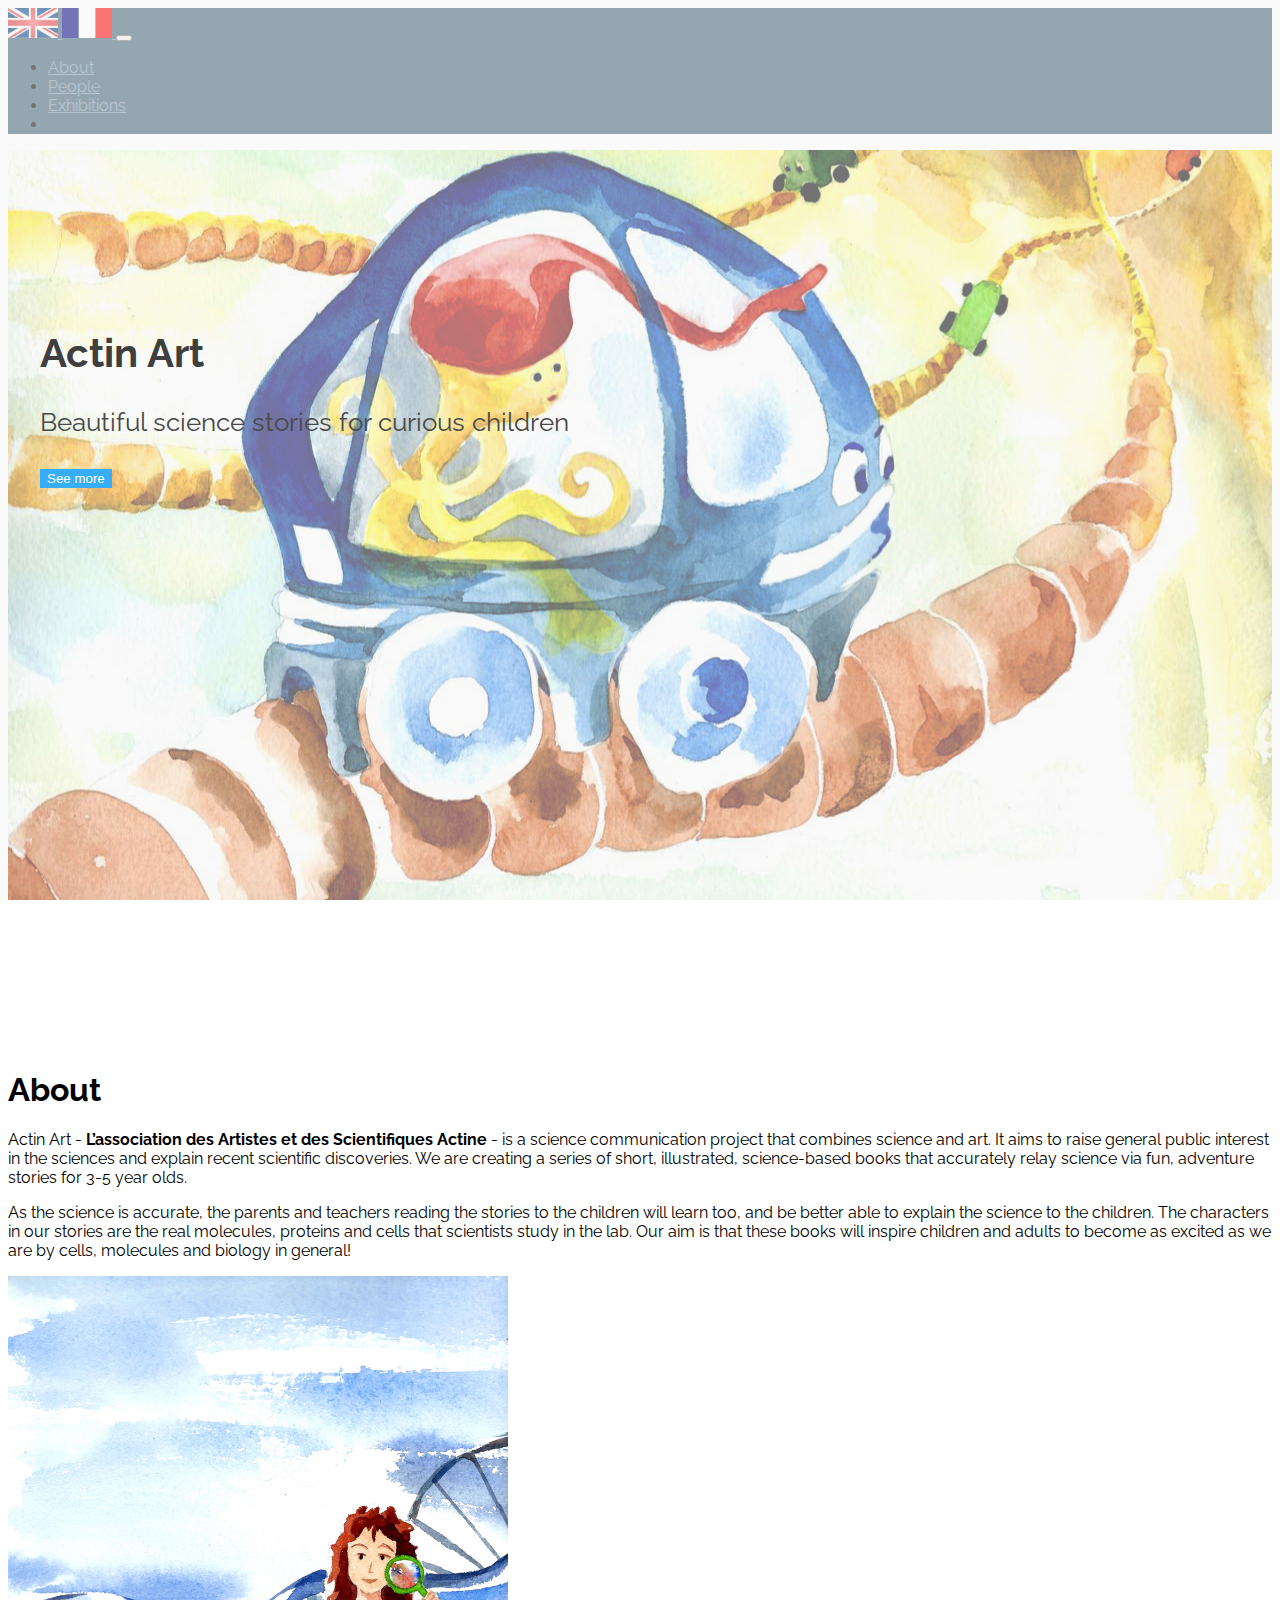
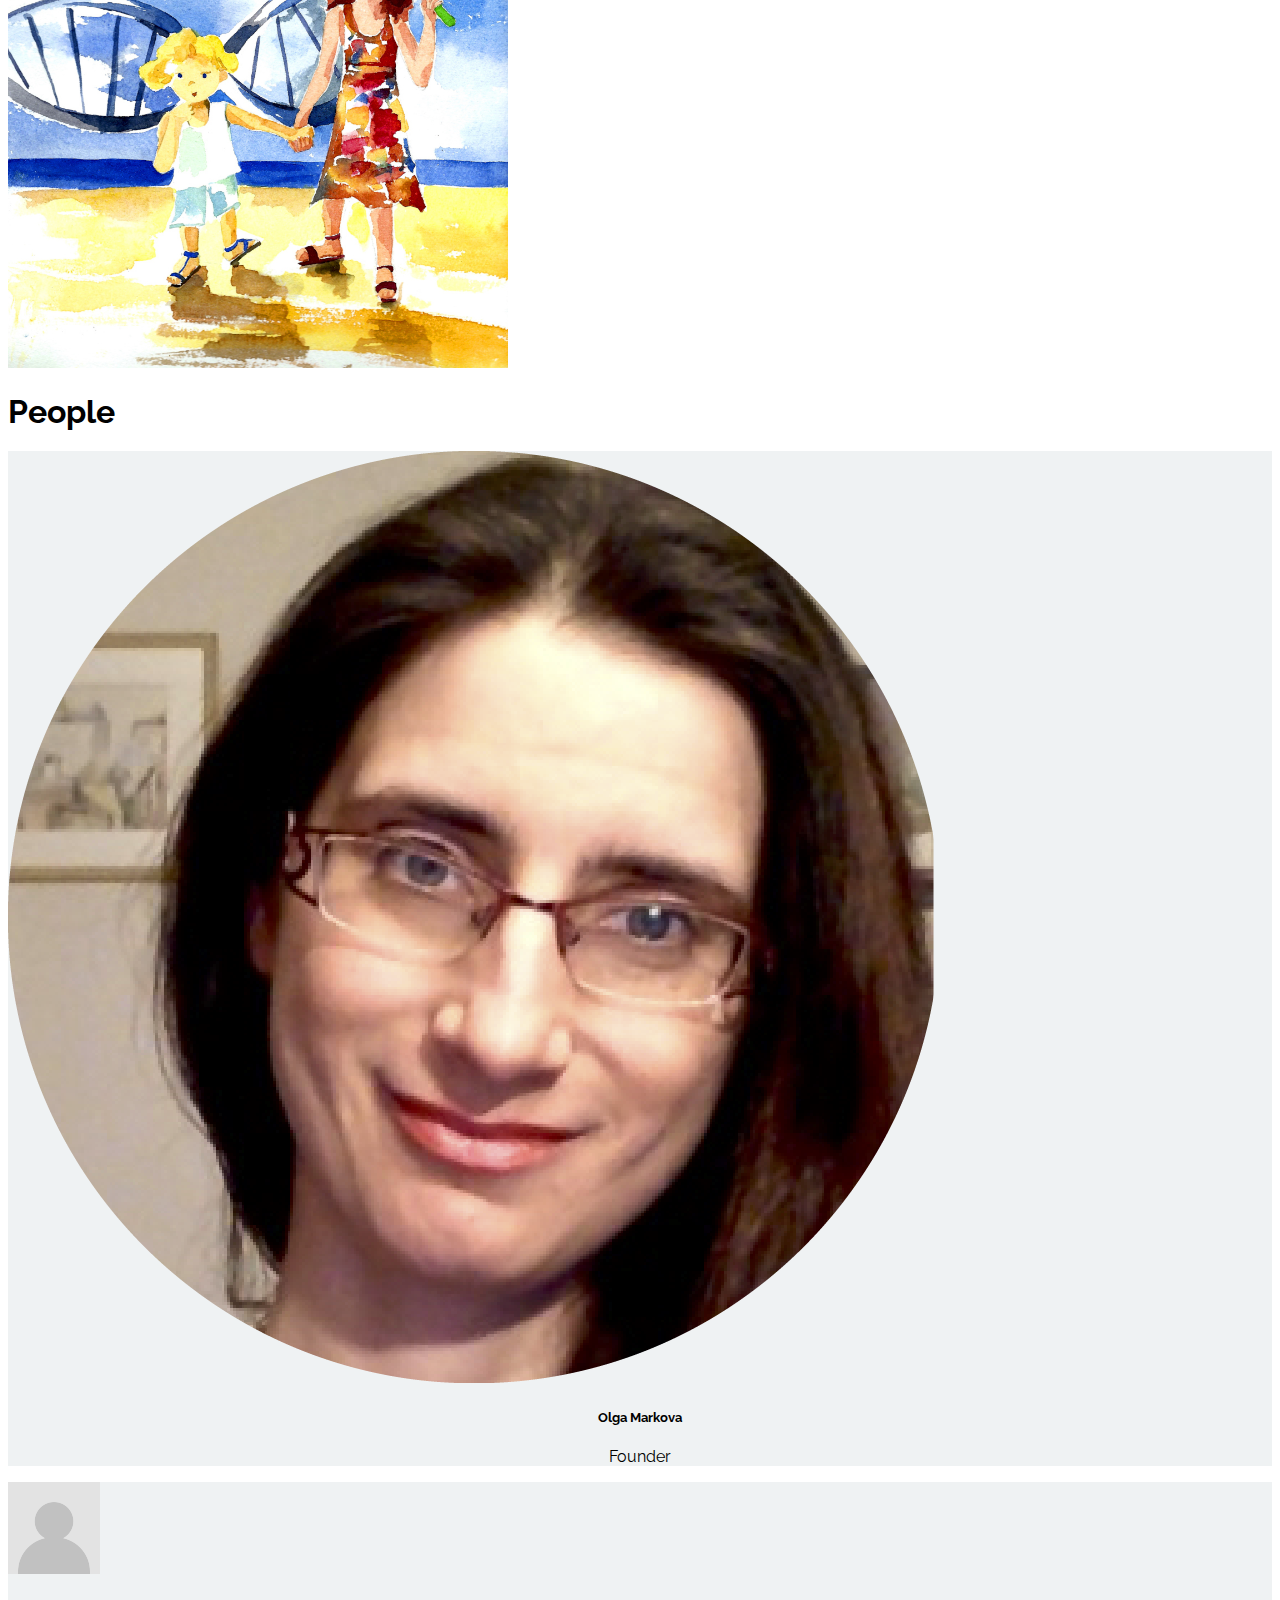
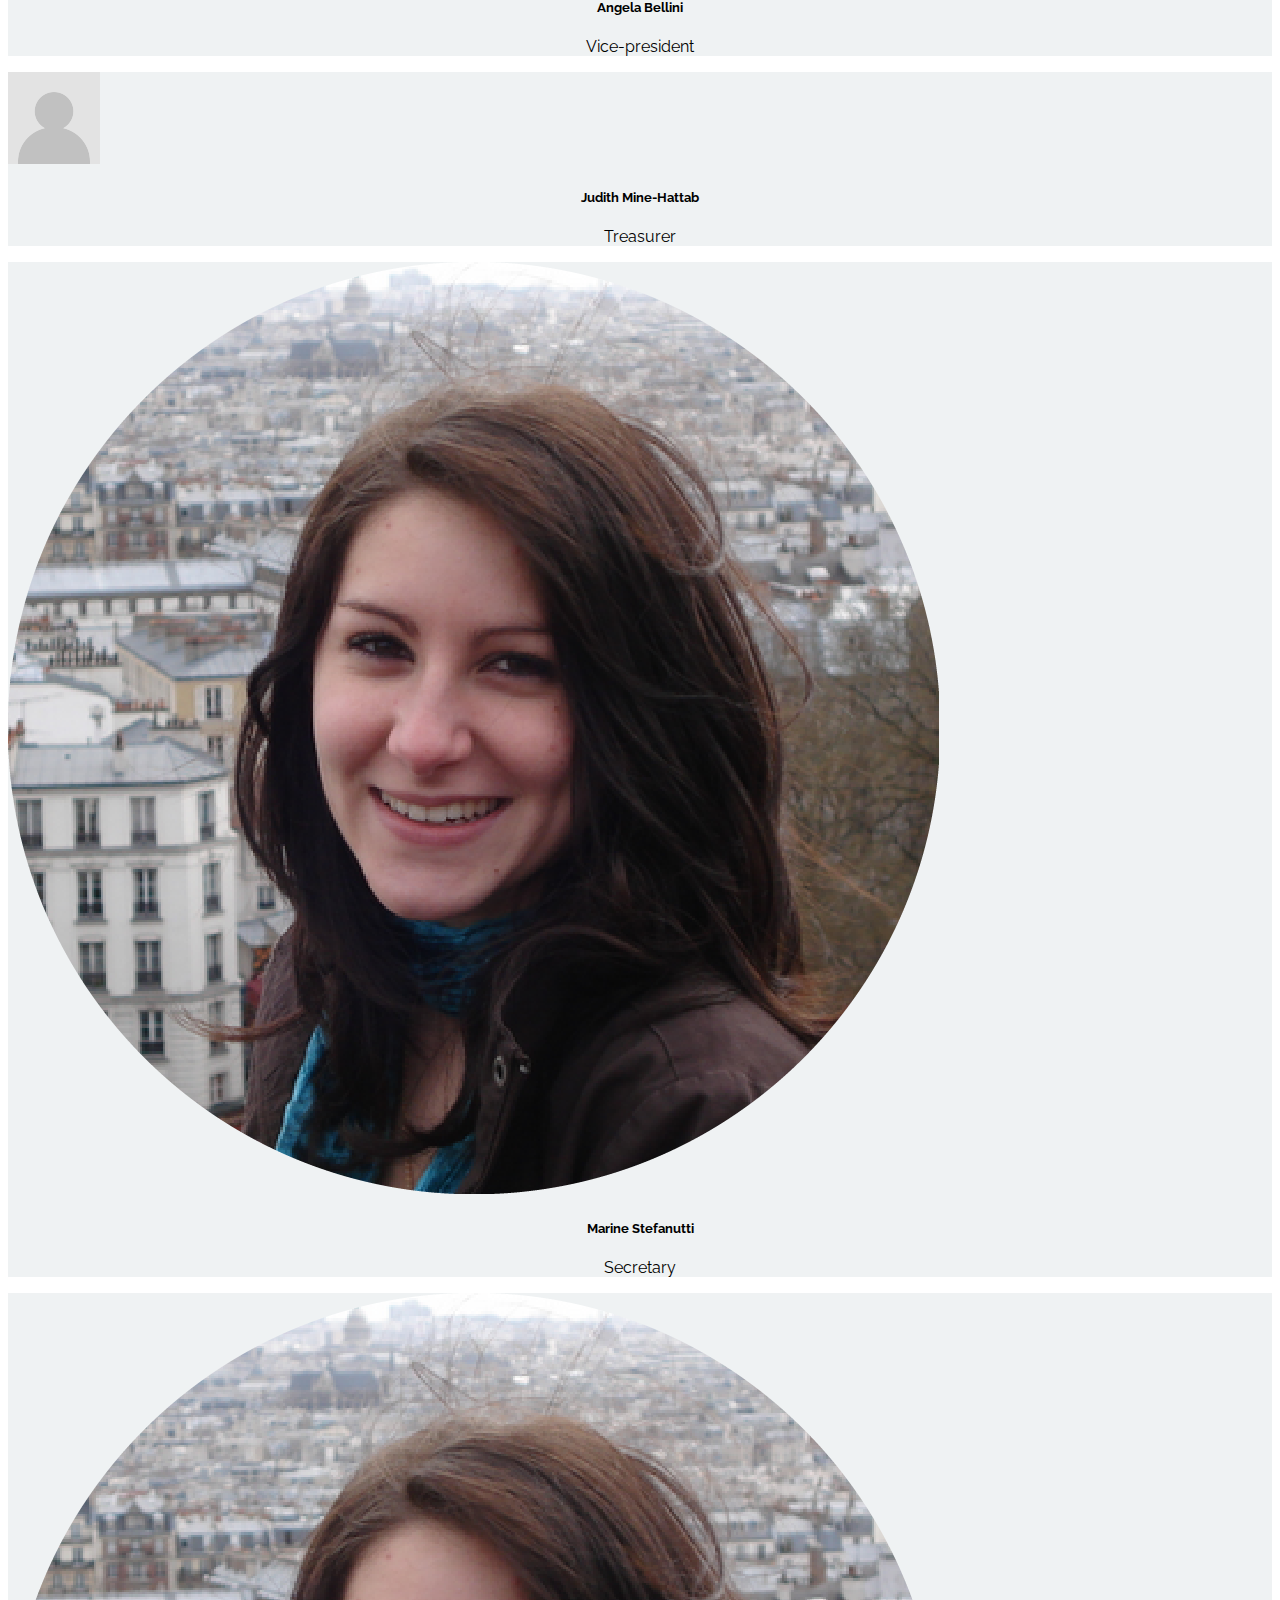
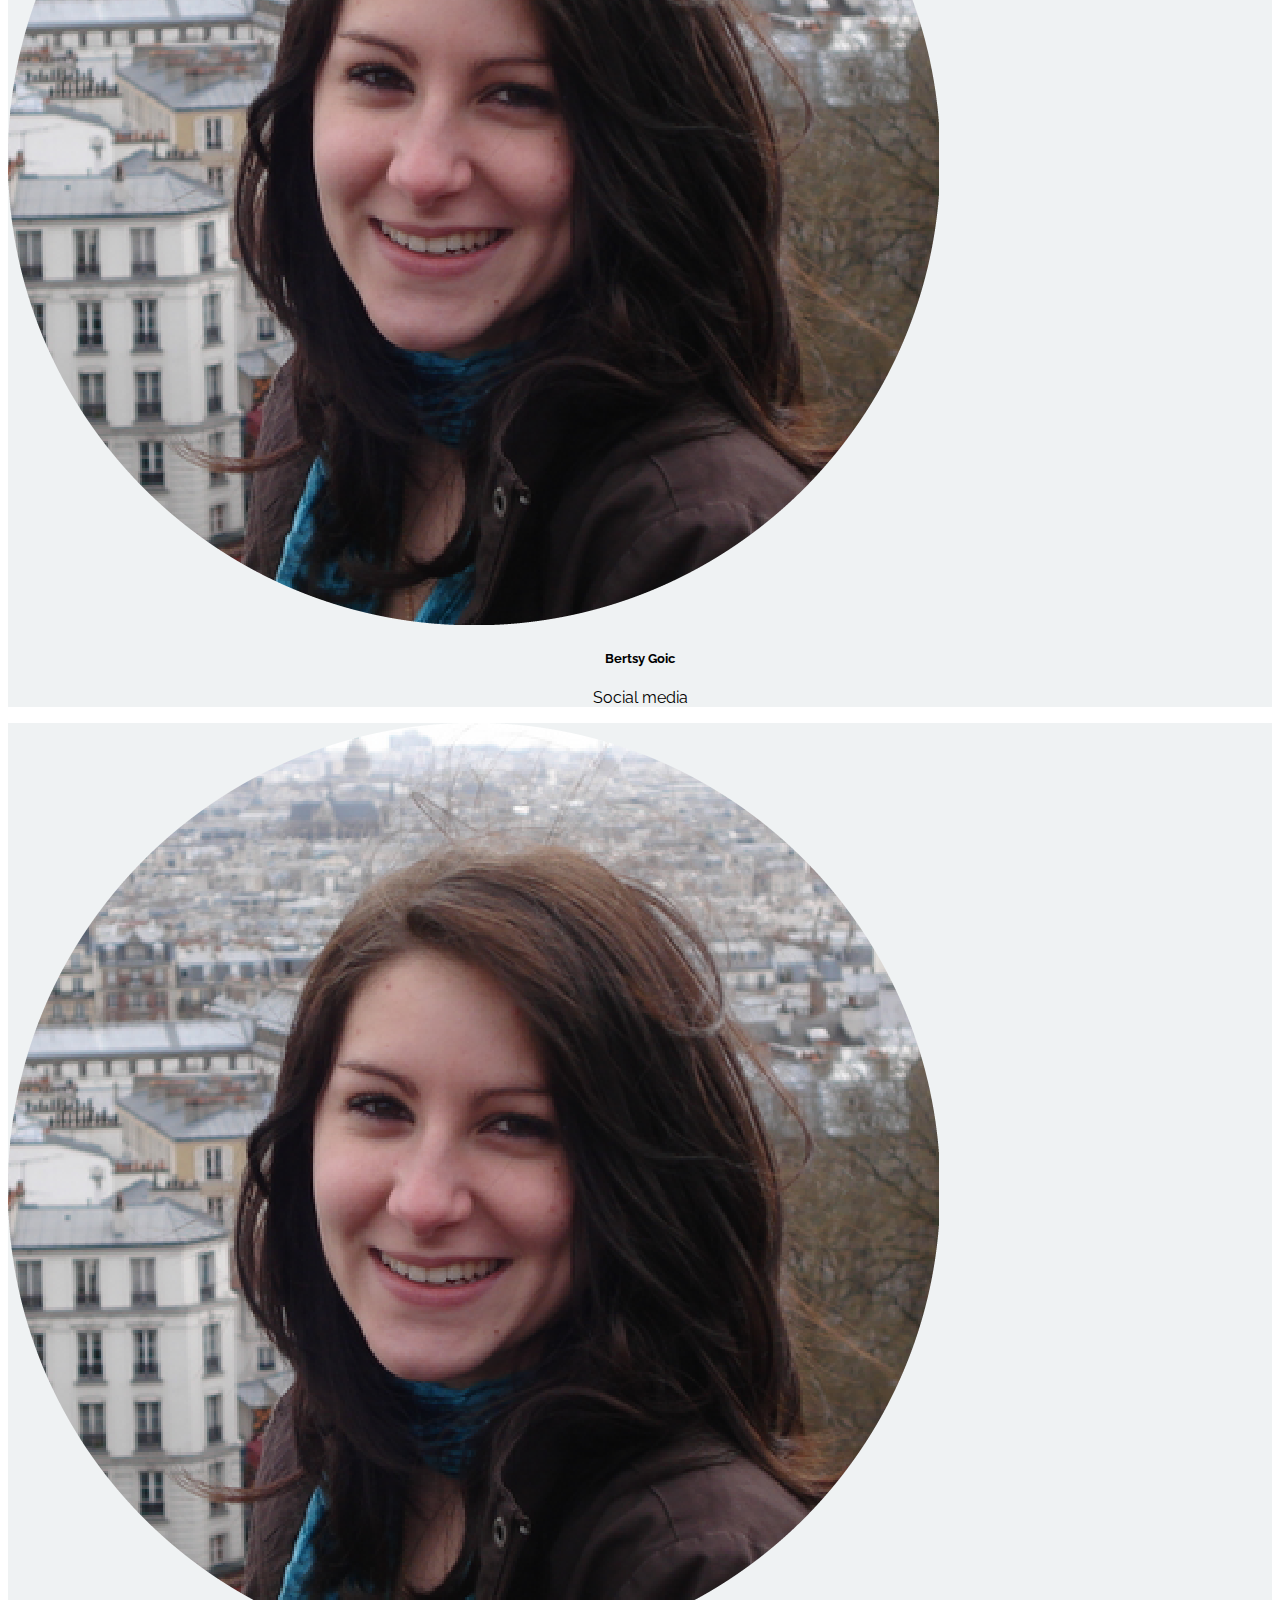
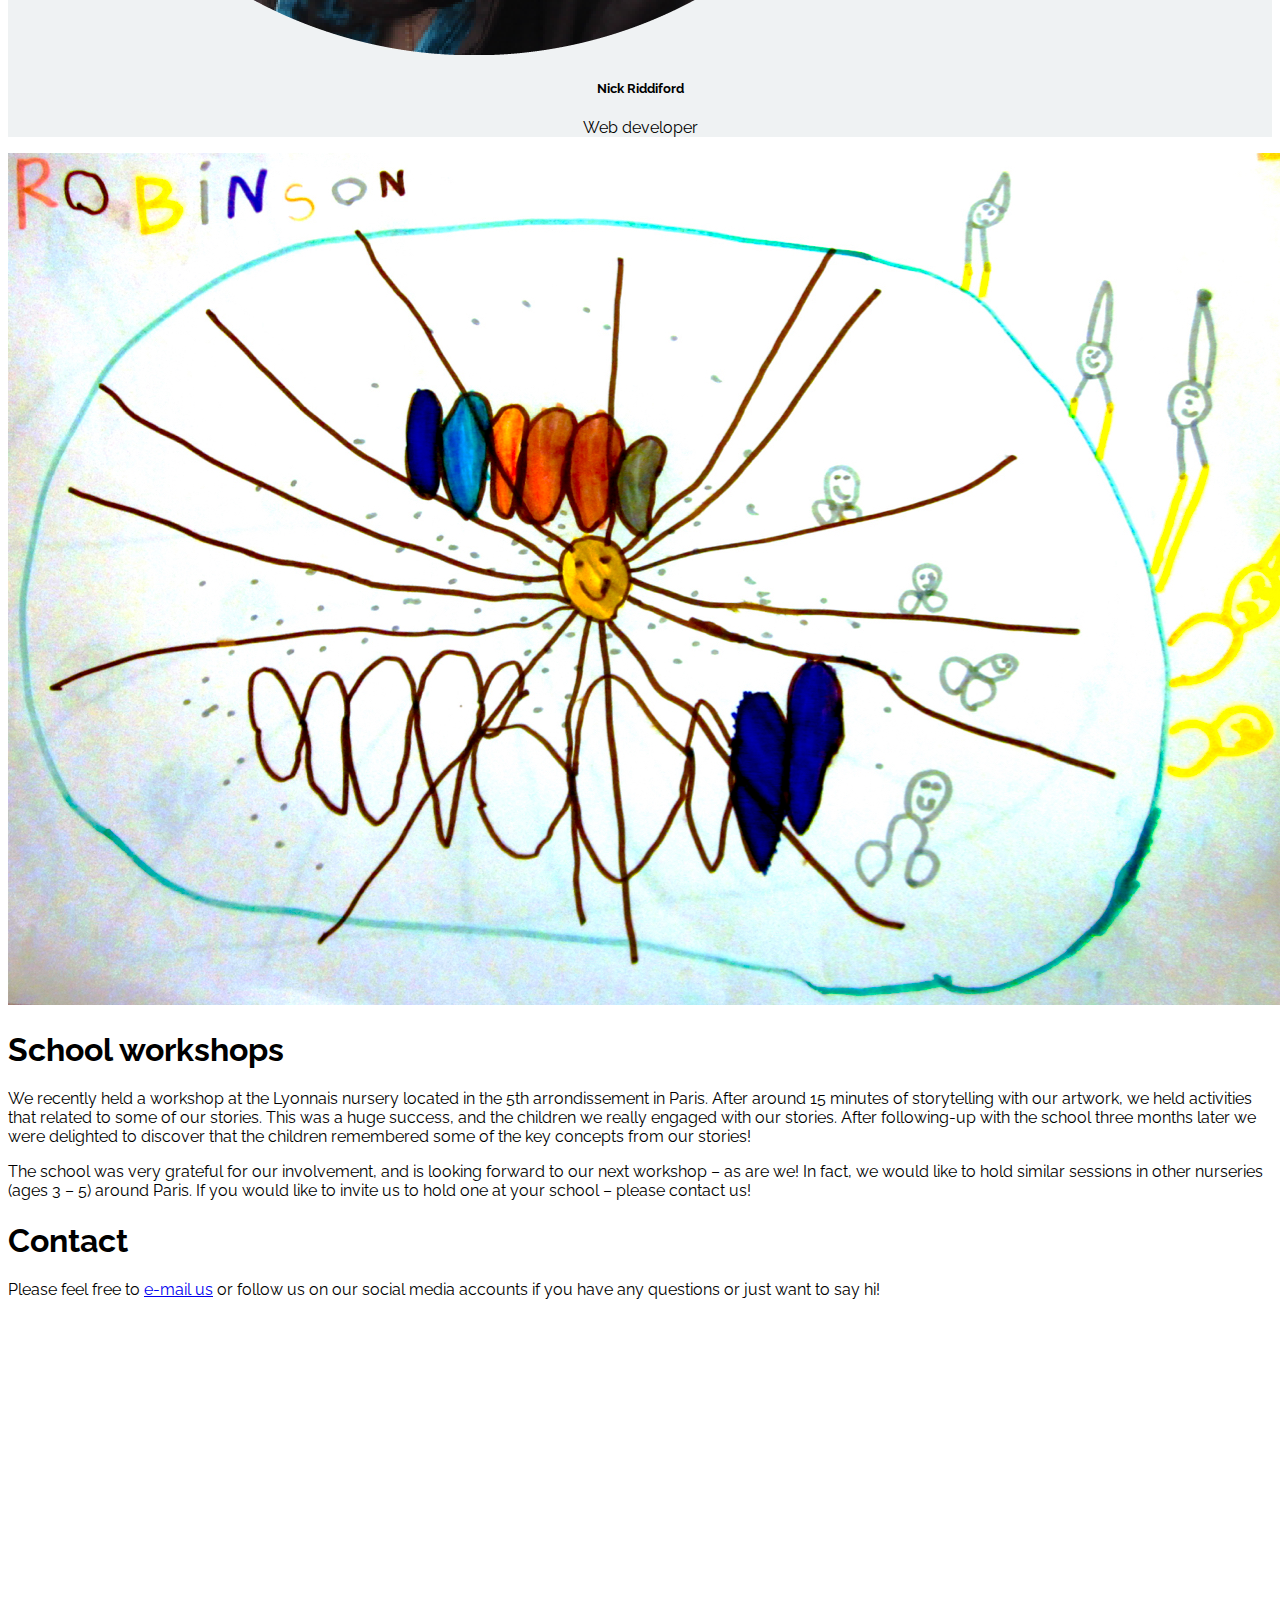
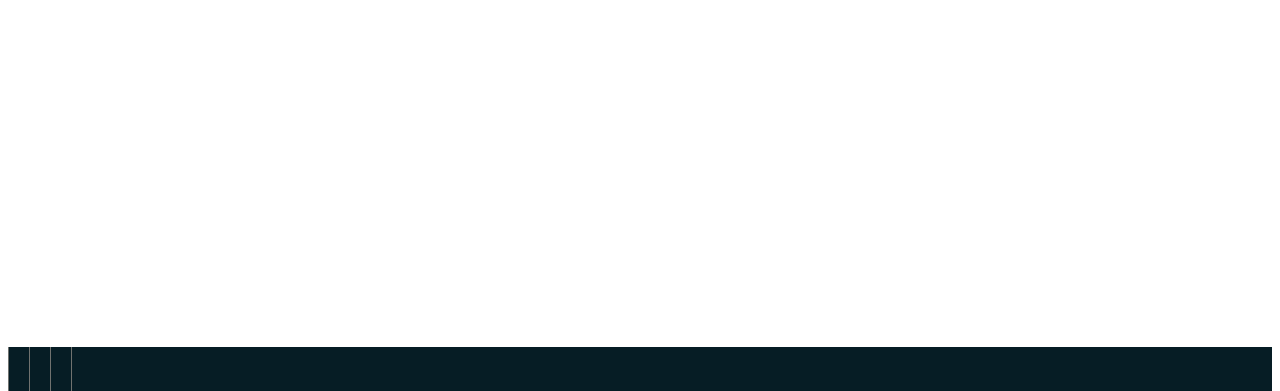
==== index_en.html @ cc656d4c "Fix warnings" ====
<!doctype html>
<html lang="en">
<head>
    <!-- Meta tags -->
    <meta charset='utf-8'>
    <meta http-equiv="X-UA-Compatible" content="IE=edge">
    <meta name="viewport" content="width=device-width, initial-scale=1, shrink-to-fit=no">

    <meta name="description" content="Actin Art homepage"/>
    <meta name="author" content="Nick Riddiford">
    <meta http-equiv="content-type" content="text/html"/>

    <!-- Bootstrap CSS -->
    <link rel="stylesheet" href="https://stackpath.bootstrapcdn.com/bootstrap/4.1.3/css/bootstrap.min.css"
          integrity="sha384-MCw98/SFnGE8fJT3GXwEOngsV7Zt27NXFoaoApmYm81iuXoPkFOJwJ8ERdknLPMO" crossorigin="anonymous">

    <!-- Font Awesome CSS -->
    <link rel="stylesheet" href="https://use.fontawesome.com/releases/v5.3.1/css/all.css"
          integrity="sha384-mzrmE5qonljUremFsqc01SB46JvROS7bZs3IO2EmfFsd15uHvIt+Y8vEf7N7fWAU" crossorigin="anonymous">
    <!-- Custom CSS -->
    <link rel="stylesheet" type="text/css" href="css/main.css">
</head>
<!--Scroll spy-->
<body data-spy="scroll" data-target=".navbar" data-offset="50">

<nav class="navbar navbar-expand-md navbar-dark fixed-top">
    <!-- Brand -->
    <a class="navbar-brand navbar-left" href="index_en.html">
        <img src="images/UK_flag-01.jpg" width="50" height="30" alt="">
    </a>
    <a class="navbar-brand navbar-left" href="#">
        <img src="images/FR_flag.jpg" width="50" height="30" alt="">
    </a>

    <!-- Toggler/collapsibe Button -->
    <button class="navbar-toggler" type="button" data-toggle="collapse" data-target="#collapsibleNavbar">
        <span class="navbar-toggler-icon"></span>
    </button>

    <!-- Navbar links -->
    <div class="collapse navbar-collapse" id="collapsibleNavbar">
        <ul class="navbar-nav">
            <li class="nav-item">
                <a class="nav-link" data-value="about" href="#about">About</a>
            </li>
            <li class="nav-item">
                <a class="nav-link" data-value="people" href="#people">People</a>
            </li>
            <li class="nav-item">
                <a class="nav-link" data-value="school-workshops" href="#school-workshops">Exhibitions</a>
            </li>

            <li class="nav-item">
                <a class="btn" href="mailto:asso.actin@gmail.com">
                    <i class="fas fa-envelope fa-2x"></i>
                </a>
            </li>
        </ul>
    </div>
</nav>

<!--<section id="banner" class="overlay">-->
<!--<h2>Actin Art</h2>-->
<!--<p>Beautiful science stories for curious children</p>-->
<!--</section>-->


<header class="header">
    <div class="overlay"></div>
    <div class="container">
        <div class="description ml-3">
            <h1>Actin Art</h1>
            <p>Beautiful science stories for curious children</p>
            <button type="button" class="btn btn-outline-secondary btn-lg" data-value="about">See
                more
            </button>
        </div>
    </div>
</header>


<div class="container pt-5 h-100" id="about">
    <div class="row mb-5 mt-5">

        <div class="col-lg-6 col-md-6 col-sm-12">
            <h1 class="text-center">About</h1>
            <p>Actin Art - <strong>L’association des Artistes et des Scientifiques Actine</strong> - is a science
                communication project that combines science and art. It aims to raise general public interest in the
                sciences and explain recent scientific discoveries. We are creating a series of short, illustrated,
                science-based books that accurately relay science via fun, adventure stories for 3-5 year olds.</p>


            <p>As the science is accurate, the parents and teachers reading the stories to the children will learn too,
                and be better able to explain the science to the children. The characters in our stories are the real
                molecules, proteins and cells that scientists study in the lab. Our aim is that these books will inspire
                children and adults to become as excited as we are by cells, molecules and biology in general!</p>
        </div>

        <div class="col-lg-6 col-md-6 col-sm-12">
            <img src="images/ActinArt_s.jpg" alt="Actin Art" class="img-fluid" width="500">
        </div>

    </div>
</div>


<div class="container pt-5 h-100" id="people">
    <div class="row mb-5 mt-5">
    <h1 class="text-center">People</h1>
    </div>

    <div class="card-deck mt-5">
        <!-- Olga -->
        <div class="card p-3 mb-4">
            <img class="card-img-top" src="images/Olga_s.png" alt="Olga">
            <div class="card-body">
                <h5 class="card-title">Olga Markova</h5>
                <p class="card-text text-muted">Founder</p>
            </div>
        </div>
        <!-- Angela -->

        <div class="card p-3 mb-4">
            <img class="card-img-top" src="images/profile_placeholder.gif" alt="Angela">
            <div class="card-body">
                <h5 class="card-title">Angela Bellini</h5>
                <p class="card-text text-muted">Vice-president</p>
            </div>
        </div>
        <div class="w-100 d-none d-xs-block d-sm-block d-md-block d-lg-none"><!-- wrap every 2 on sm--></div>


        <!-- Judith -->
        <div class="card p-3 mb-4">
            <img class="card-img-top" src="images/profile_placeholder.gif" alt="Judith">
            <div class="card-body">
                <h5 class="card-title">Judith Mine-Hattab</h5>
                <p class="card-text text-muted">Treasurer</p>
            </div>
        </div>

        <div class="w-100 d-none d-lg-block d-xl-block"><!-- wrap every 3 on lg--></div>

        <!-- Marine -->
        <div class="card p-3 mb-4">
            <img class="card-img-top" src="images/Marine_s.png" alt="Marine">
            <div class="card-body">
                <h5 class="card-title">Marine Stefanutti</h5>
                <p class="card-text text-muted">Secretary</p>
            </div>
        </div>

        <div class="w-100 d-none d-xs-block d-sm-block d-md-block d-lg-none"><!-- wrap every 2 on sm--></div>

        <!-- Bertsy -->
        <div class="card p-3 mb-4">
            <img class="card-img-top" src="images/Marine_s.png" alt="Marine">
            <div class="card-body">
                <h5 class="card-title">Bertsy Goic</h5>
                <p class="card-text text-muted">Social media</p>
            </div>
        </div>

        <!-- Nick -->
        <div class="card p-3 mb-4">
            <img class="card-img-top" src="images/Marine_s.png" alt="Marine">
            <div class="card-body">
                <h5 class="card-title">Nick Riddiford</h5>
                <p class="card-text text-muted">Web developer</p>
            </div>
        </div>
        <div class="w-100 d-none d-xs-block d-sm-block d-md-block d-lg-none"><!-- wrap every 2 on sm--></div>


    </div>

</div>

<div class="container pt-5 h-100" id="school-workshops">
    <div class="row mb-5 mt-5">
        <div class="col-sm">
            <img src="images/workshop_1.jpg" alt="Workshop" class="img-fluid">
        </div>
        <div class="col-sm">
            <h1 class="text-center">School workshops</h1>
            <p>We recently held a workshop at the Lyonnais nursery located in the 5th arrondissement in Paris. After
                around 15 minutes of storytelling with our artwork, we held activities that related to some of our
                stories. This was a huge success, and the children we really engaged with our stories. After
                following-up with the school three months later we were delighted to discover that the children
                remembered some of the key concepts from our stories!</p>

            <p>The school was very grateful for our involvement, and is looking forward to our next workshop – as are
                we! In fact, we would like to hold similar sessions in other nurseries (ages 3 – 5) around Paris. If you
                would like to invite us to hold one at your school – please contact us!</p>
        </div>

    </div>
</div>


<div class="container pt-5 text-center h-100">
    <h1>Contact</h1>
    <p>Please feel free to <a href="mailto:asso.actin@gmail.com">e-mail us</a> or follow us on our social media accounts
        if you have any questions or just want to say hi!</p>
    <div class="map-responsive pt-5">
        <iframe src="https://maps.google.com/maps?q=11%20Rue%20Pierre%20et%20Marie%20Curie%2C%2075005%20Paris&t=&z=15&ie=UTF8&iwloc=&output=embed"
                width="600" height="450" frameborder="0" style="border:0" allowfullscreen=""></iframe>
    </div>
</div>


<footer class="footer bg-dark">
    <div class="container text-center">
        <a href="//www.facebook.com/Actine.SciArt/"><i class="fab fa-facebook-f fa-2x"></i></a>
        <a href="//twitter.com/ActineSciart"><i class="fab fa-twitter fa-2x"></i></a>
        <a href="//www.instagram.com/actine.sciart/"><i class="fab fa-instagram fa-2x"></i></a>
    </div>
</footer>

<!-- Optional JavaScript -->
<!-- jQuery first, then Popper.js, then Bootstrap JS -->
<script src="https://code.jquery.com/jquery-3.3.1.min.js"
        integrity="sha256-FgpCb/KJQlLNfOu91ta32o/NMZxltwRo8QtmkMRdAu8=" crossorigin="anonymous"></script>
<script src="https://cdnjs.cloudflare.com/ajax/libs/popper.js/1.14.3/umd/popper.min.js"
        integrity="sha384-ZMP7rVo3mIykV+2+9J3UJ46jBk0WLaUAdn689aCwoqbBJiSnjAK/l8WvCWPIPm49"
        crossorigin="anonymous"></script>
<script src="https://stackpath.bootstrapcdn.com/bootstrap/4.1.3/js/bootstrap.min.js"
        integrity="sha384-ChfqqxuZUCnJSK3+MXmPNIyE6ZbWh2IMqE241rYiqJxyMiZ6OW/JmZQ5stwEULTy"
        crossorigin="anonymous"></script>
<script type="text/javascript" src='js/main.js'></script>
</body>
</html>
---- css/main.css ----
@import url('https://fonts.googleapis.com/css?family=Raleway');

html, h1, h2, h3, h4, h5, h6, p, a {
    font-family: "Raleway";
}

html,body {
    height: 100%;
}

/*!* Nav bar*!*/

.navbar {
    background-color: rgba(26, 62, 85, 0.82);
}
.nav-link, .navbar-brand {
    color: rgba(141, 162, 180, 0.9);
    cursor: pointer;
}

.nav-link {
    margin-right: 1em !important;
}

.nav-link:hover {
    color: #4bb2f9 !important;
}

.navbar-collapse {
    justify-content: flex-end;
}

/*header style*/
.header {
    background-image: url(../images/Book_example_cad_.jpg);
    background-attachment: fixed;
    background-size: cover;
    background-position: center;
}

.overlay {
    position: absolute;
    min-height: 100%;
    min-width: 100%;
    left: 0;
    top: 0;
    background: rgba(244, 244, 244, 0.47);
}

.description {
    position: absolute;
    top: 30%;
    margin: auto;
    padding: 2em;
}

.description h1 {
    color: rgba(44, 44, 44, 0.93);
    font-size: 40px;
}

.description p {
    color: #494949;
    font-size: 26px;
    width: 100%;
    line-height: 1.5;
}

.description button {
    border: 1px solid #35adf9;
    background: #35adf9;
    color: #fff;
}

/* Banner */
#banner {
    background-image: url(../images/dark_tint.png), url(../images/DNA_s.jpg);
    background-position: center center;
    opacity: 0.9;
    background-size: cover;
    padding: 5em 0 5em;
    text-align: center;
    color: #ffffff;
}

#banner :last-child {
    margin-bottom: 0;
}

#banner h2 {
    font-size: 5em;
    line-height: 1.25em;
    margin: 0 0 0.5em 0;
    padding: 0;
}

#banner p {
    font-size: 1.5em;
    margin-bottom: 1.75em;
    color: #ffffff;
}

.card-body {
    text-align: center;
}

.card {
    background: rgba(82, 112, 122, 0.09);
}

.card:hover {
    box-shadow: 0 12px 24px 0 rgba(76, 183, 255, 0.53);
    -webkit-filter: opacity(100%);
    background: rgba(47, 127, 201, 0.12);
    /* Safari 6.0 - 9.0 */
    filter: opacity(100%);
}

.map-responsive {
    overflow: hidden;
    padding-bottom: 50%;
    position: relative;
    height: 0;
}

.map-responsive iframe {
    left: 0;
    top: 0;
    height: 100%;
    width: 100%;
    position: absolute;
}

.footer {
    background: #061D25;
    padding: 10px 0;
}

.footer a {
    color: #70726F;
    font-size: 20px;
    padding: 10px;
    border-right: 1px solid #70726F;
    transition: all .5s ease;
    text-decoration: none;
}

.footer a:first-child {
    border-left: 1px solid #70726F;
}

.footer a:hover {
    color: #4bb2f9;
}
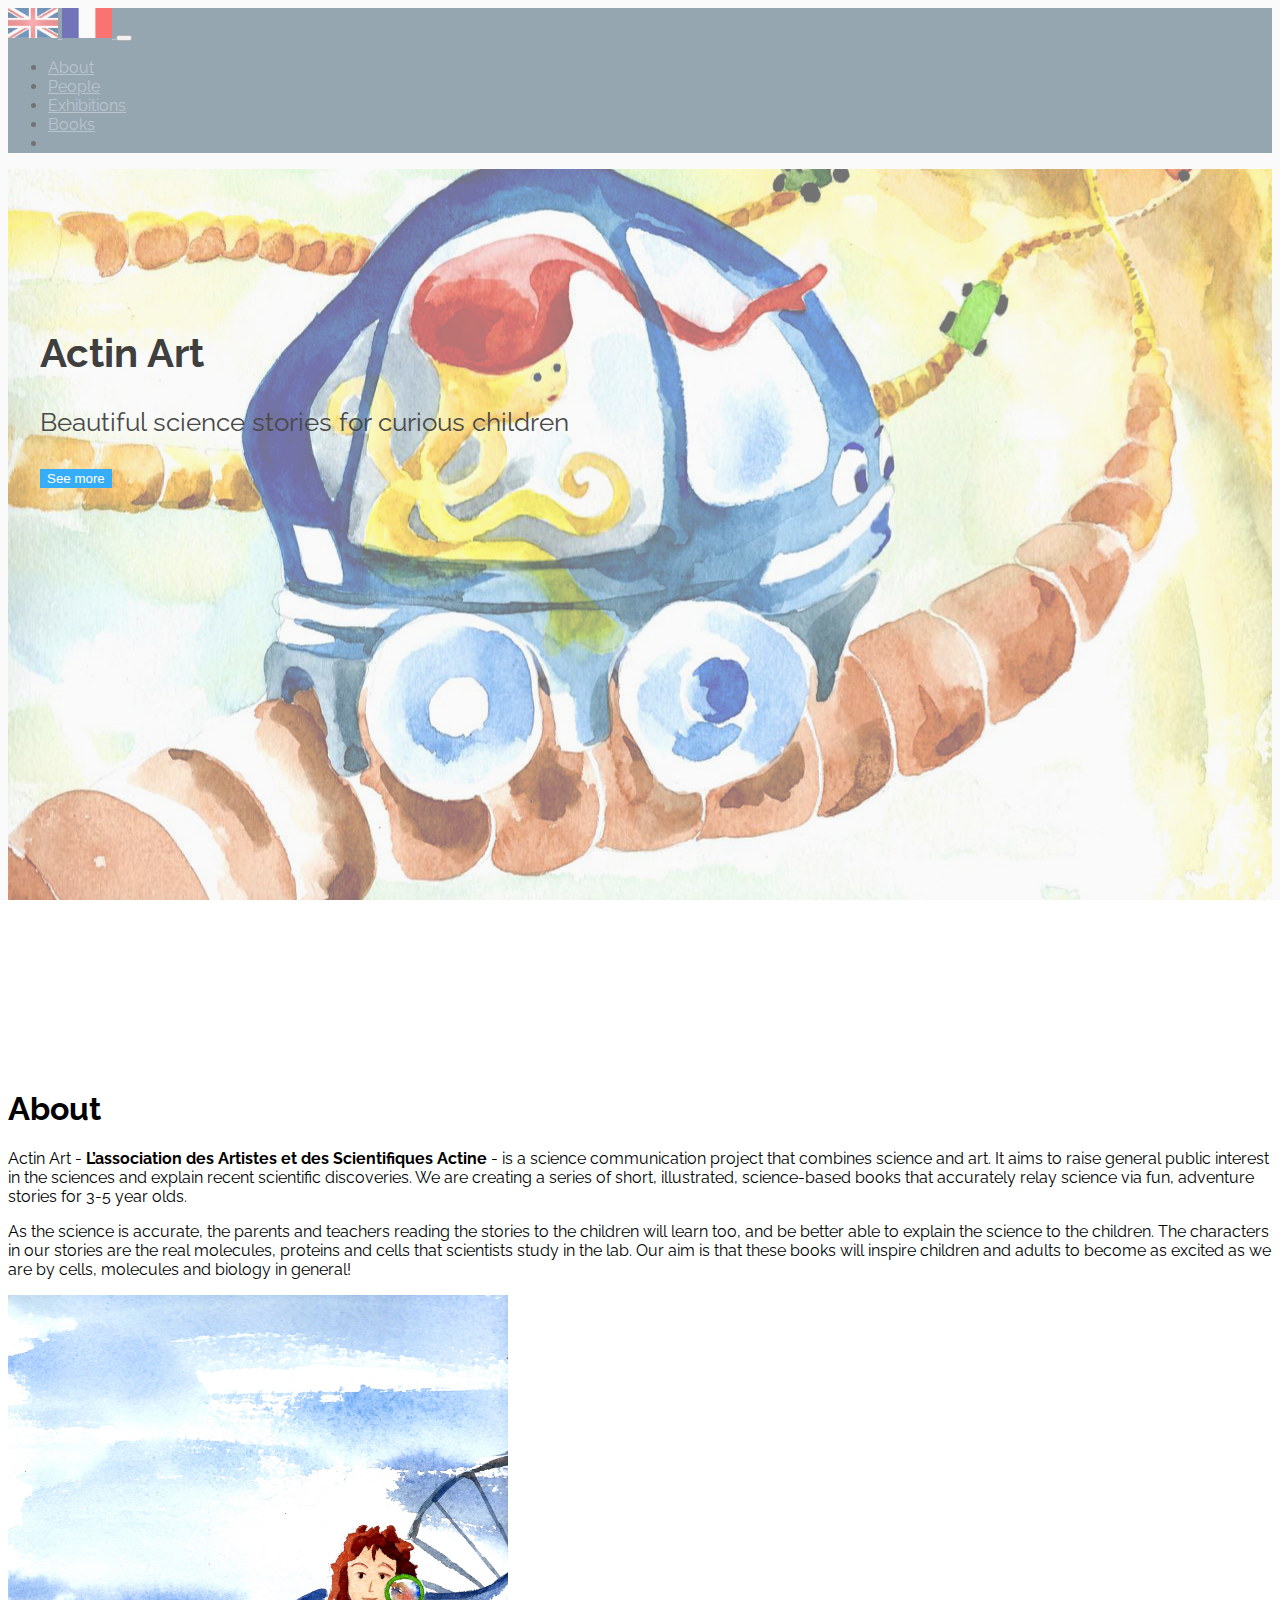
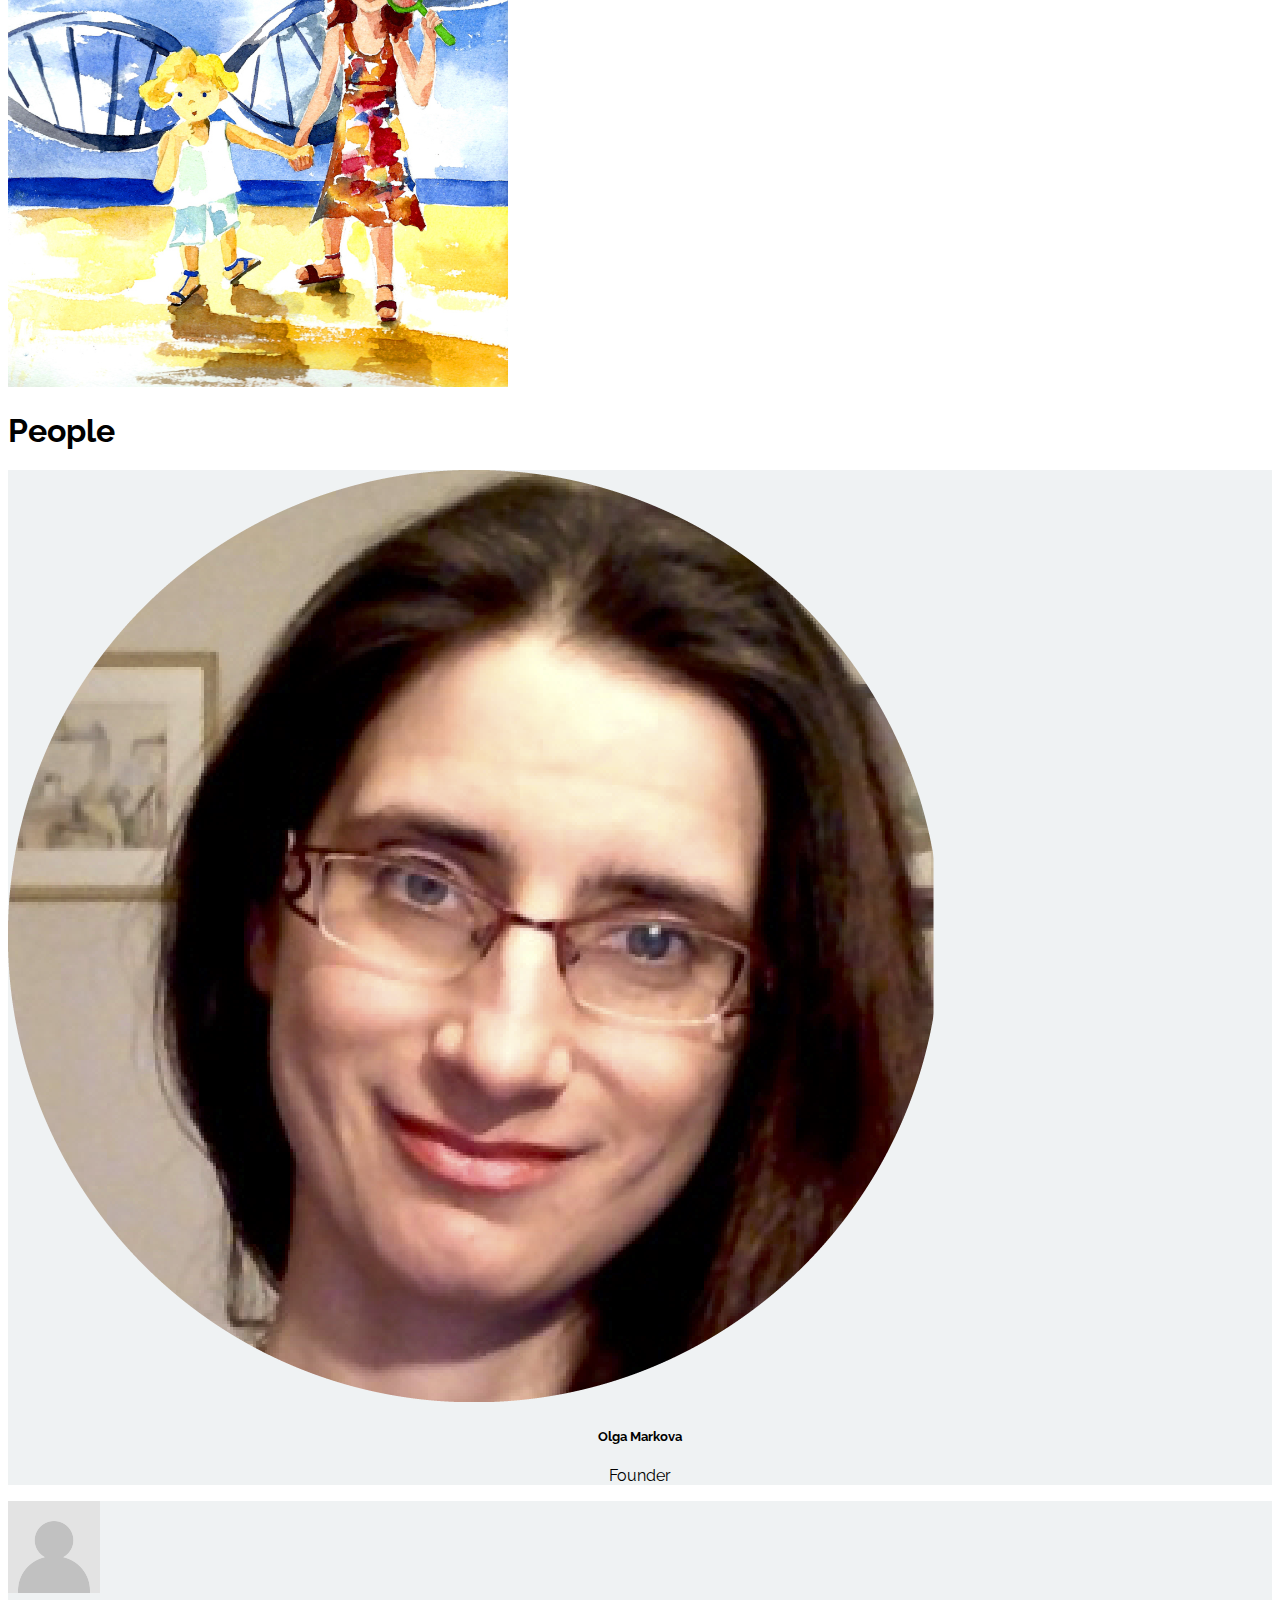
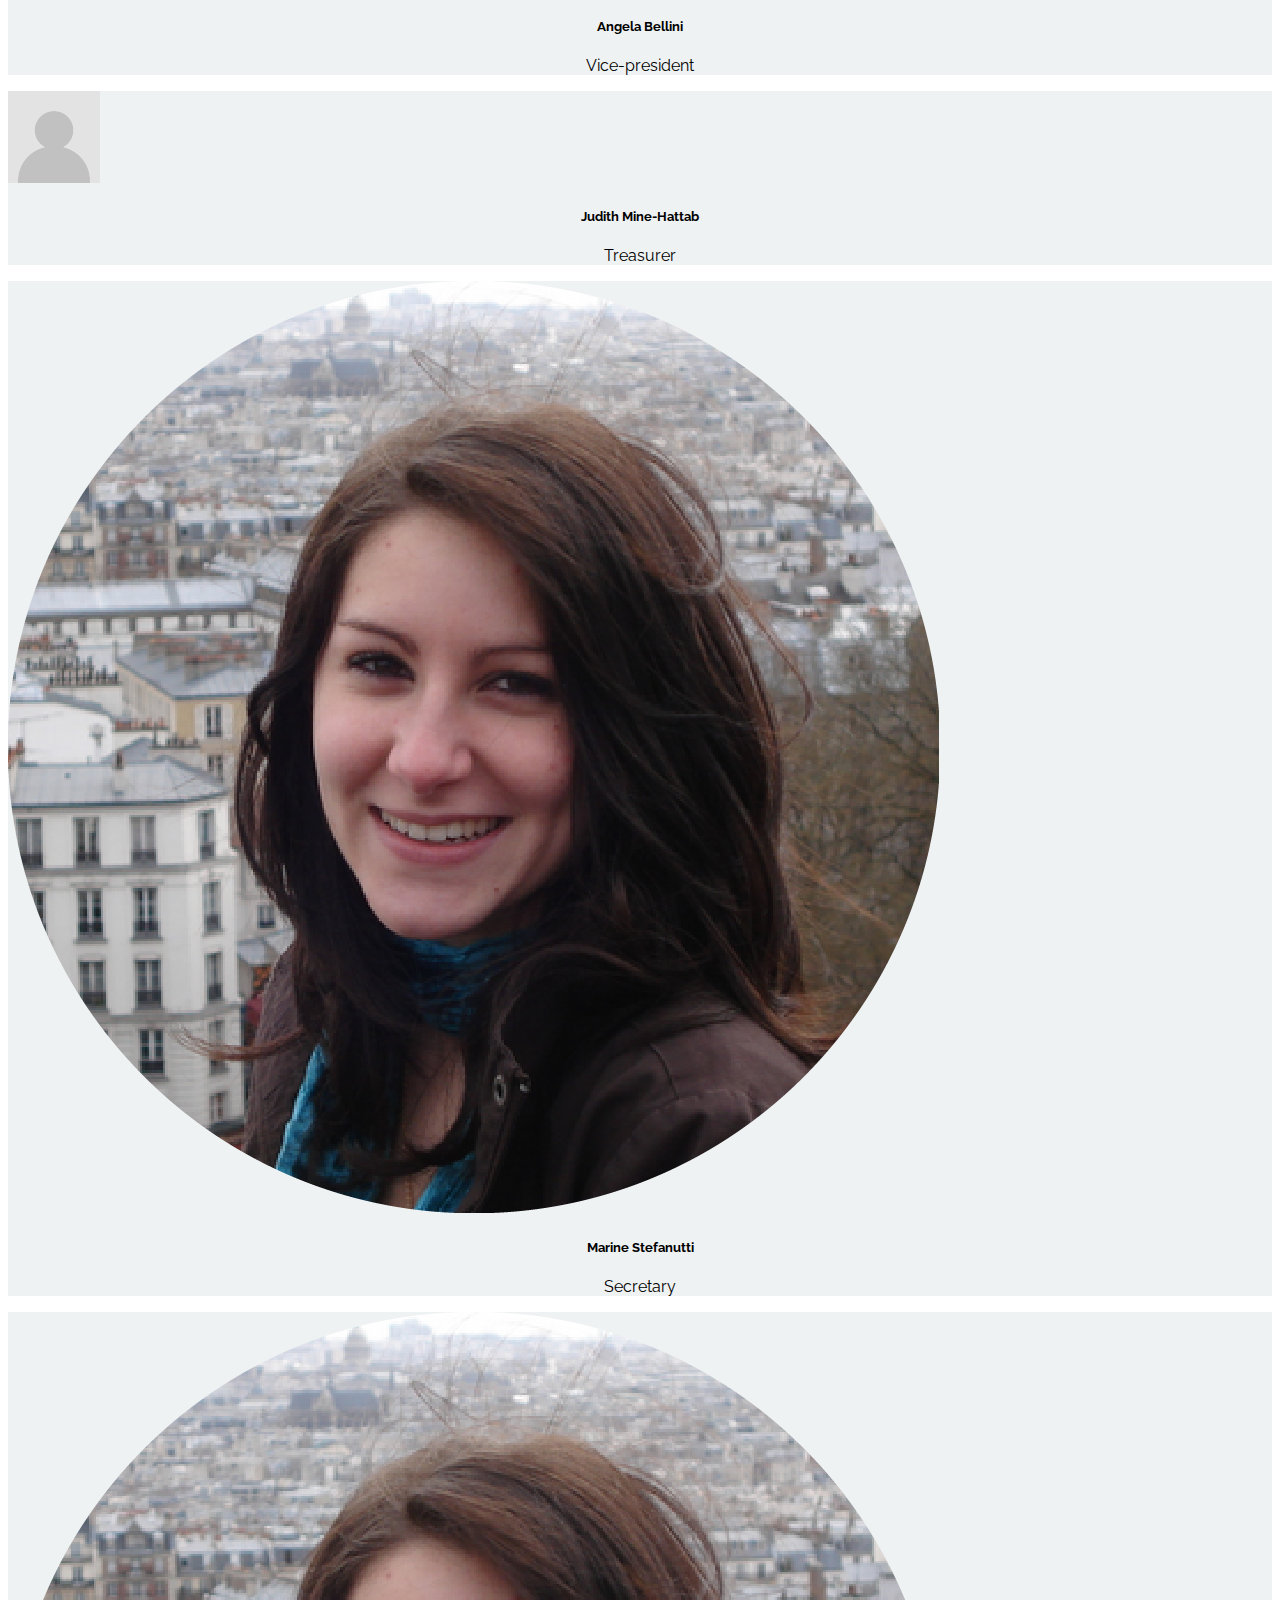
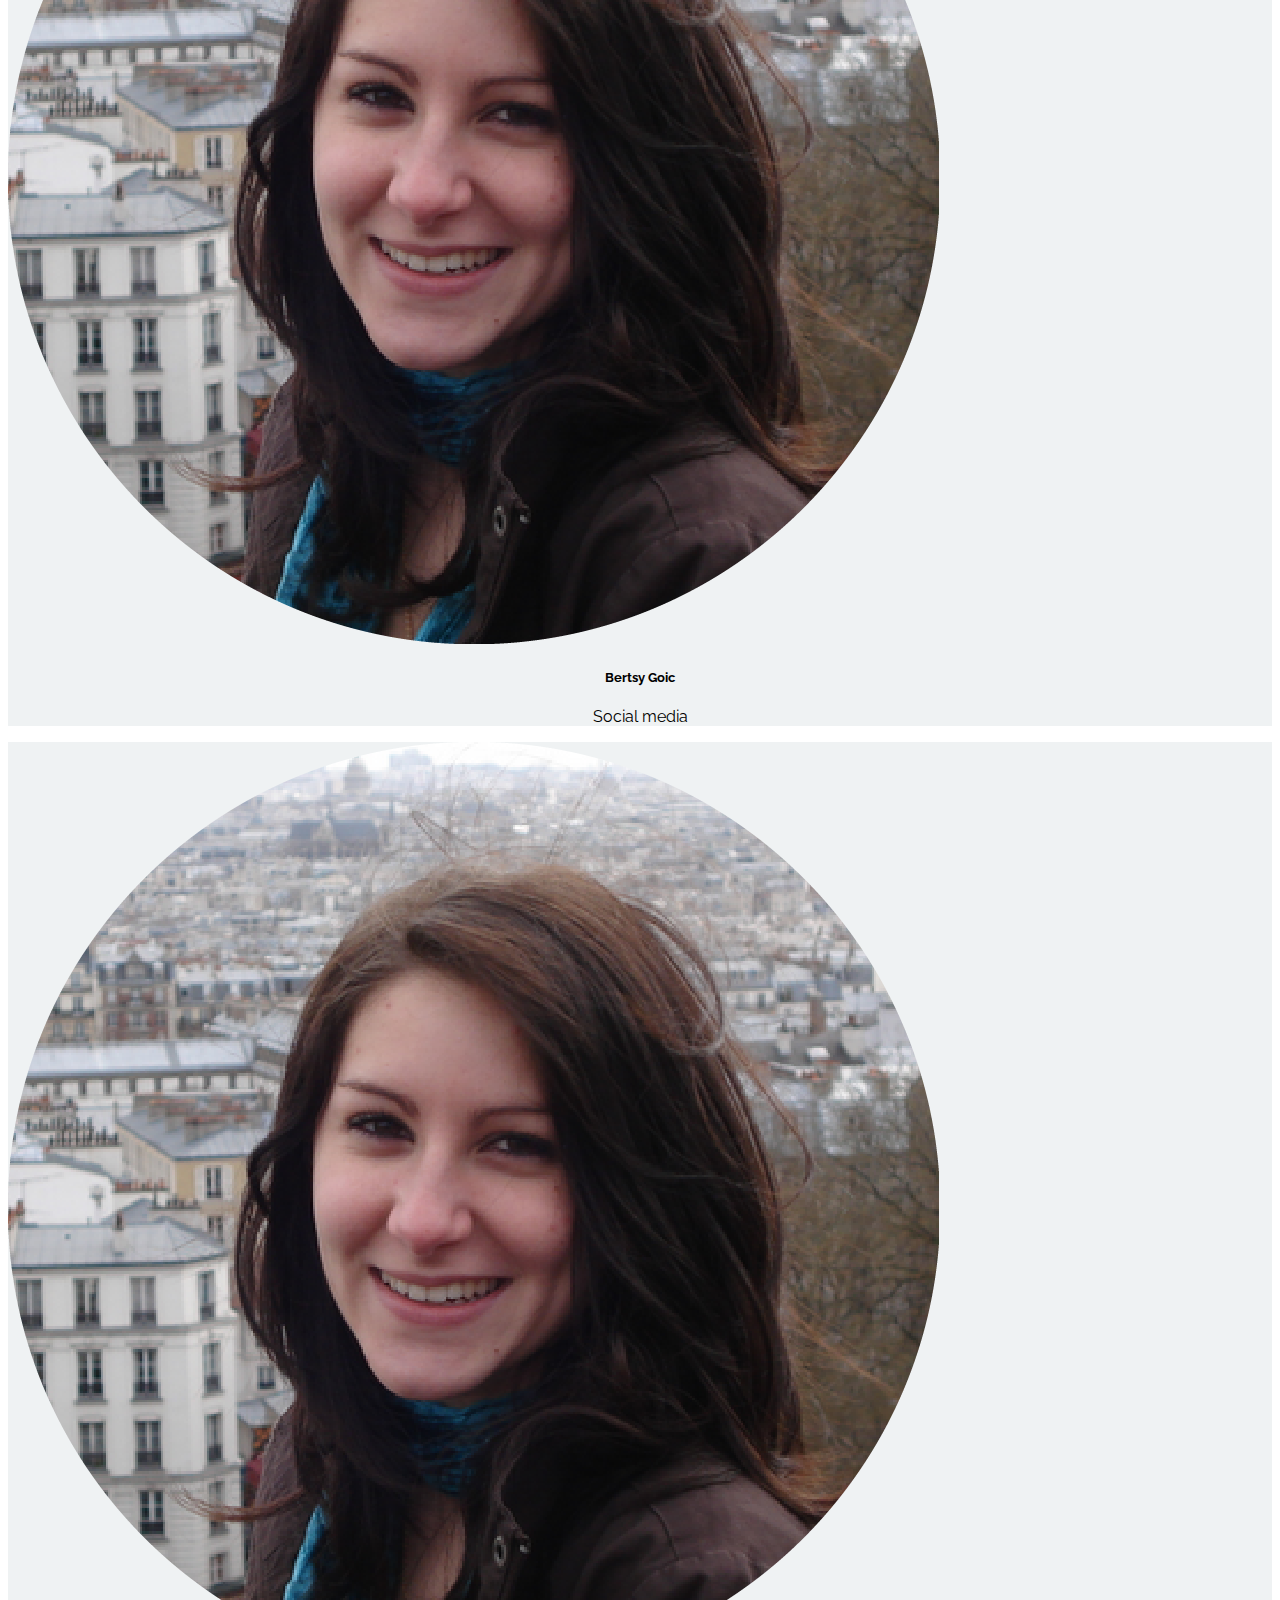
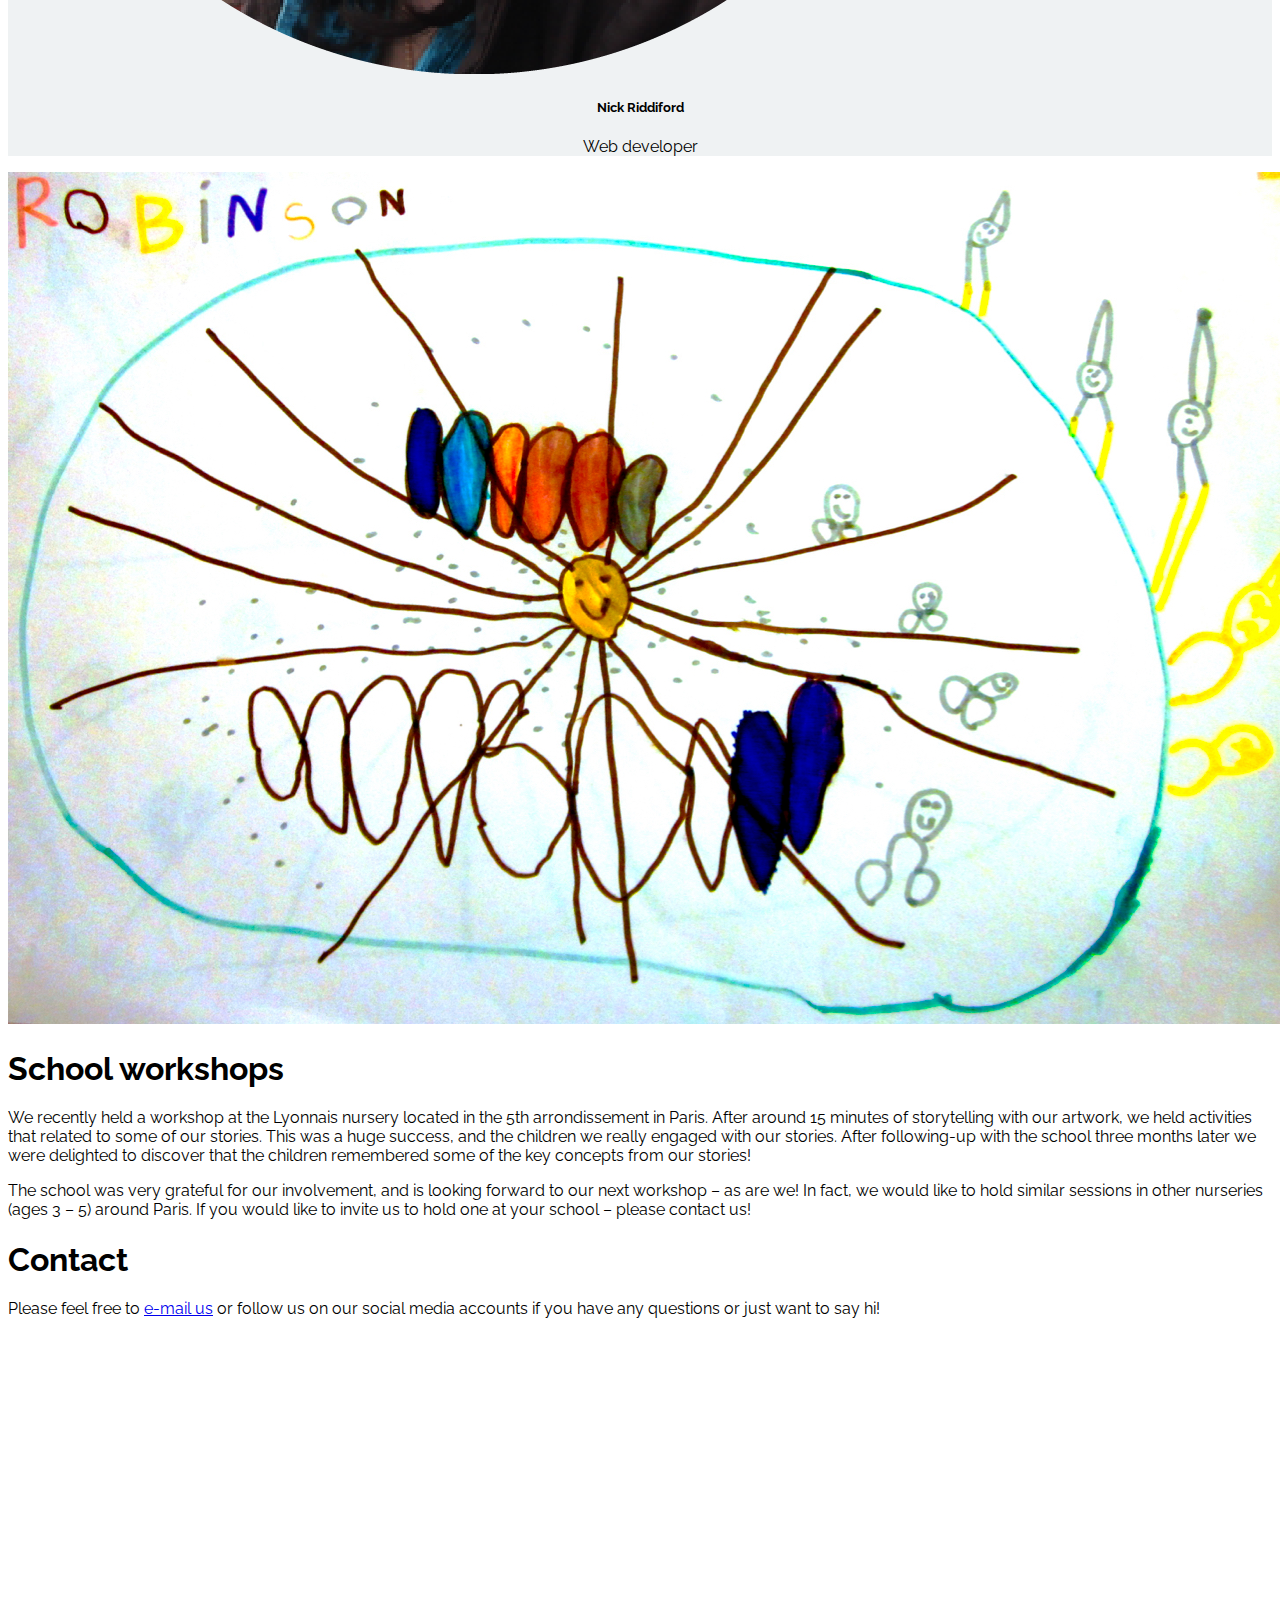
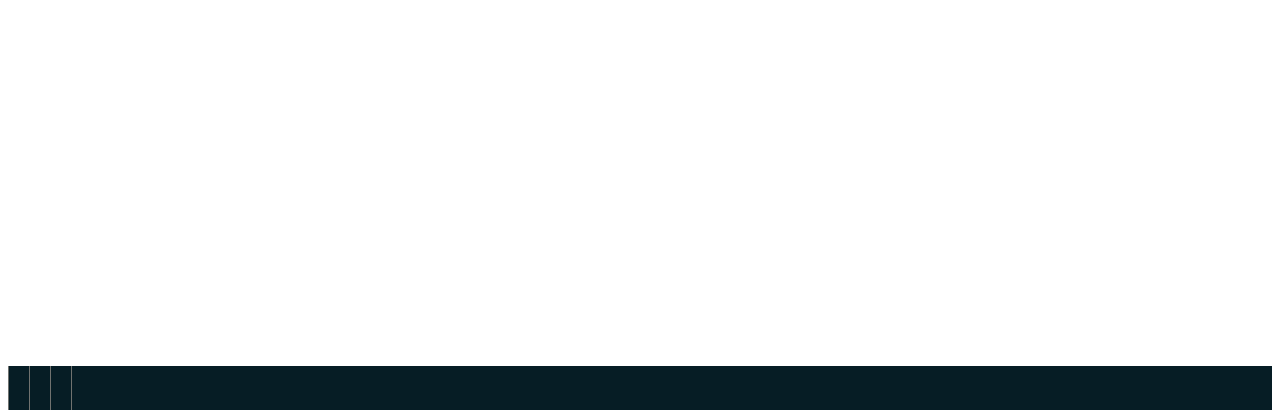
==== commit f119ac1f: "Fix warnings" ====
--- a/index_en.html
+++ b/index_en.html
@@ -48,6 +48,10 @@
             </li>
             <li class="nav-item">
                 <a class="nav-link" data-value="school-workshops" href="#school-workshops">Exhibitions</a>
+            </li>
+
+            <li class="nav-item">
+                <a class="nav-link" data-value="books" href="#books">Books</a>
             </li>
 
             <li class="nav-item">
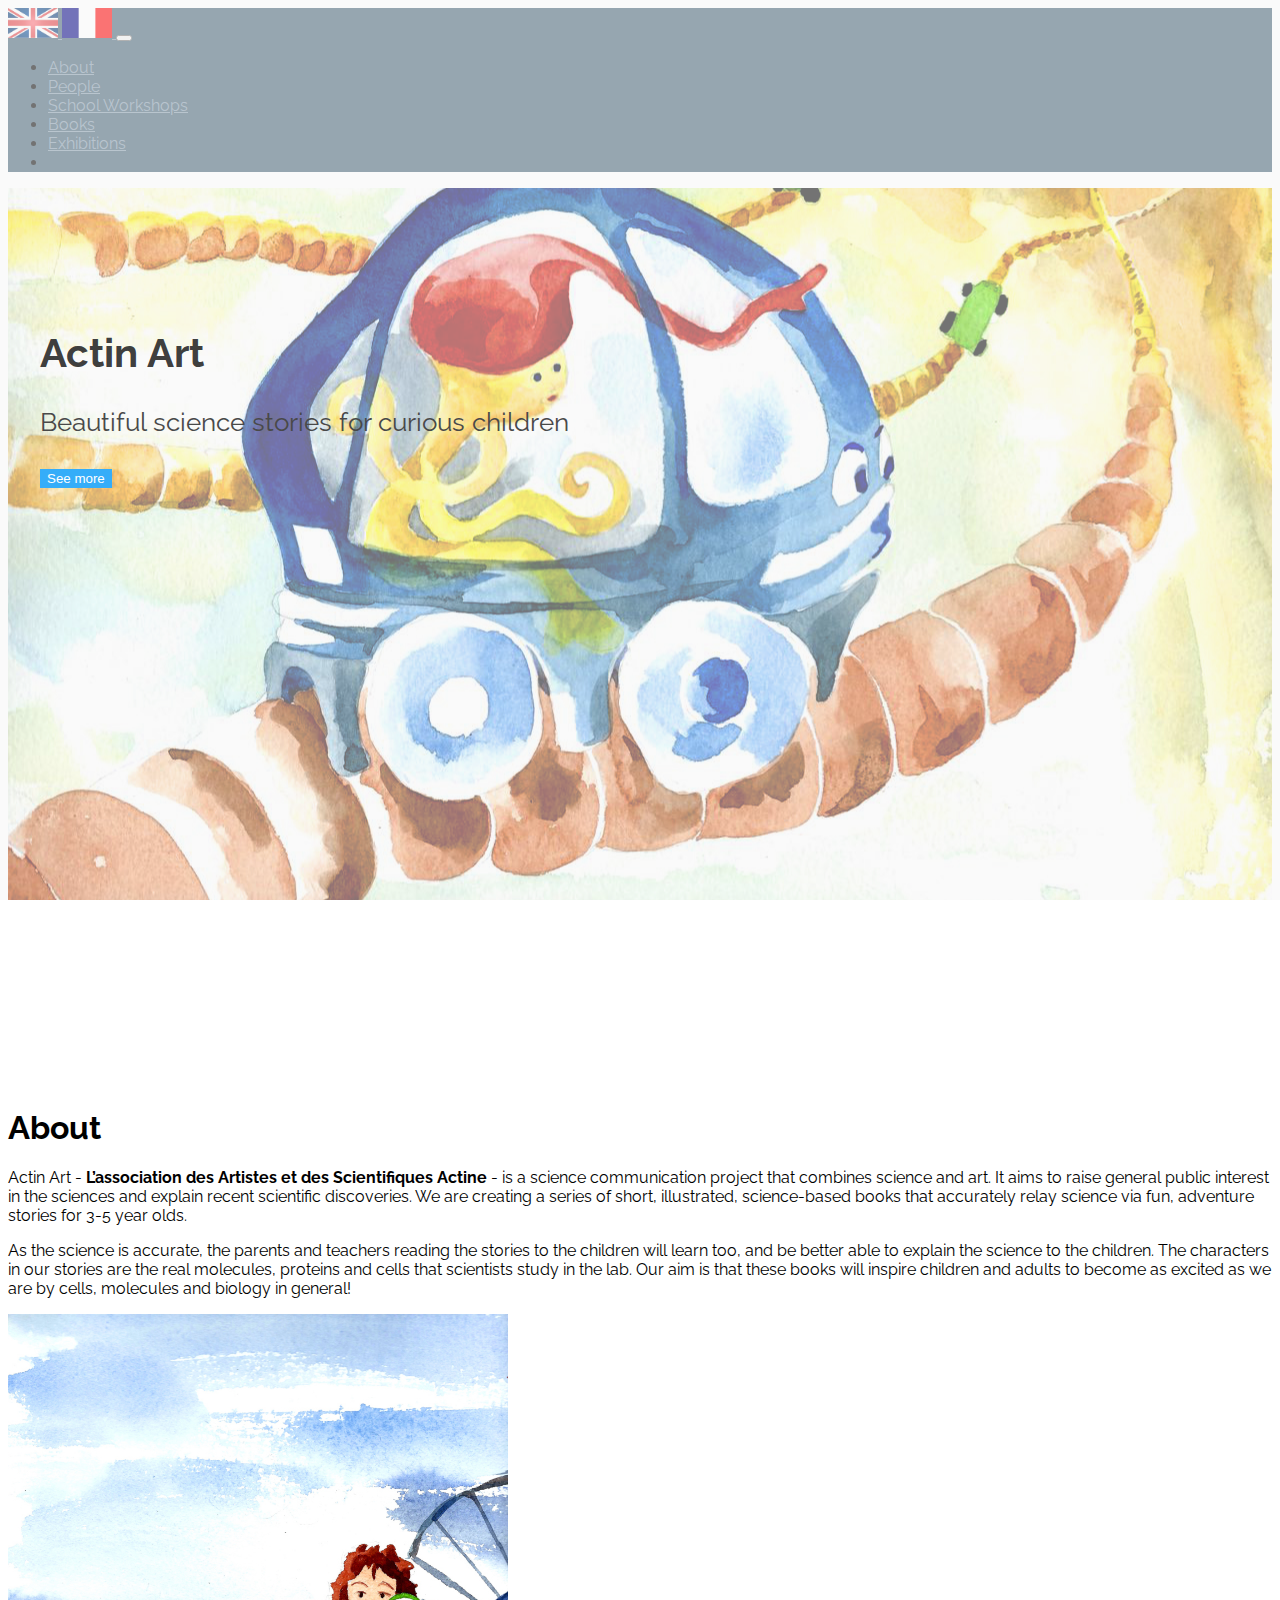
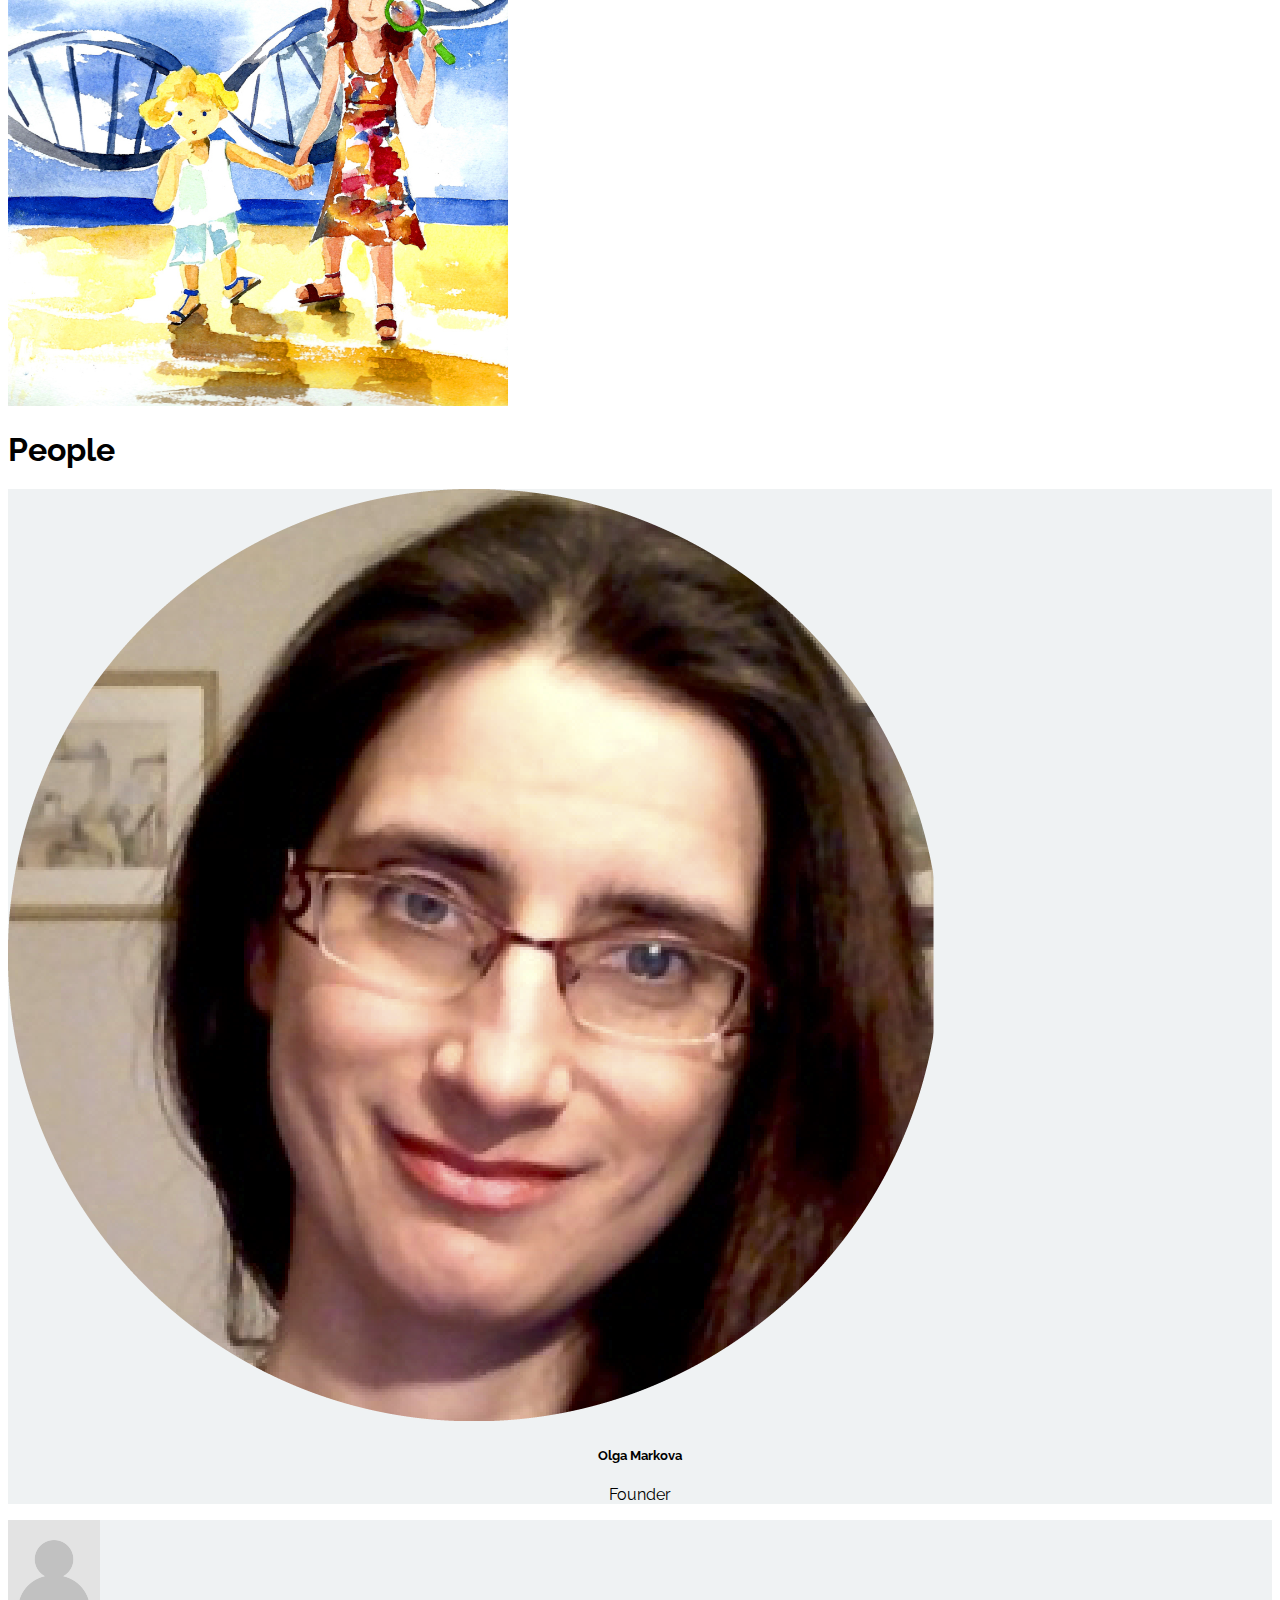
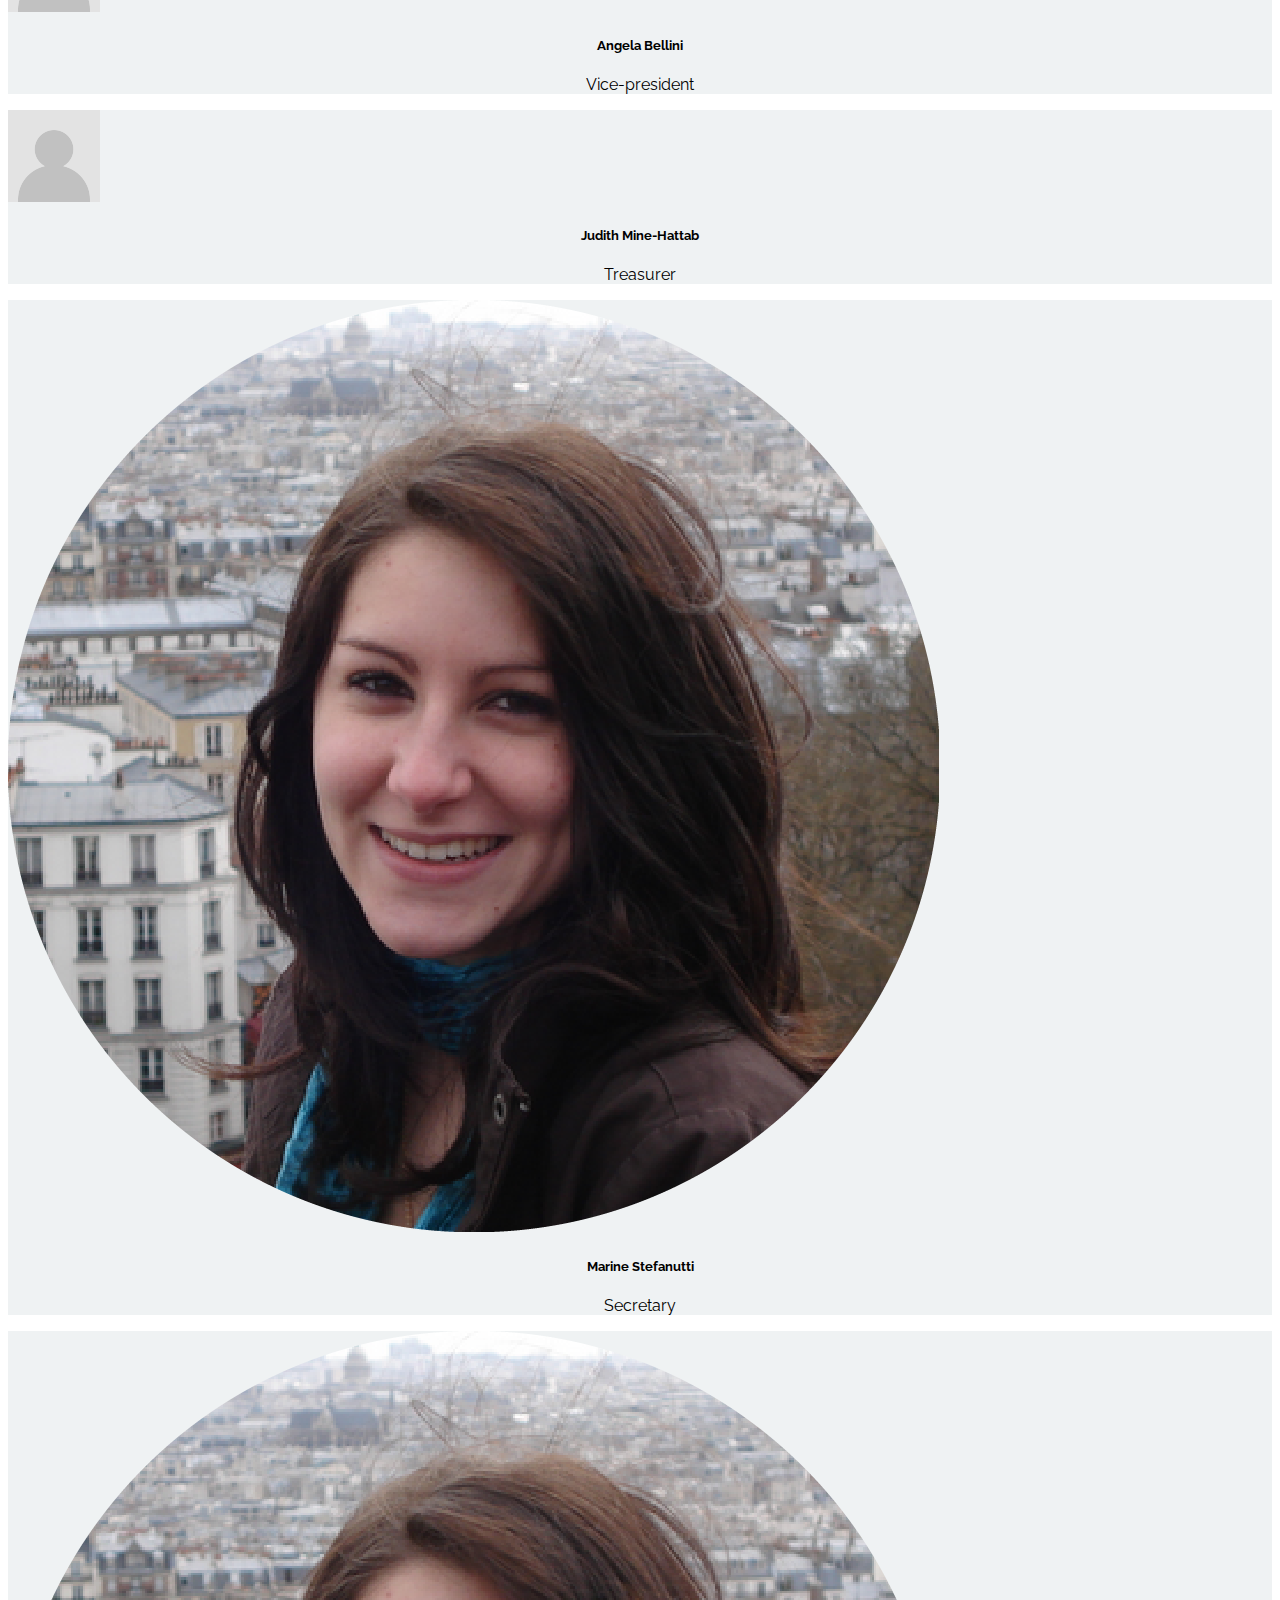
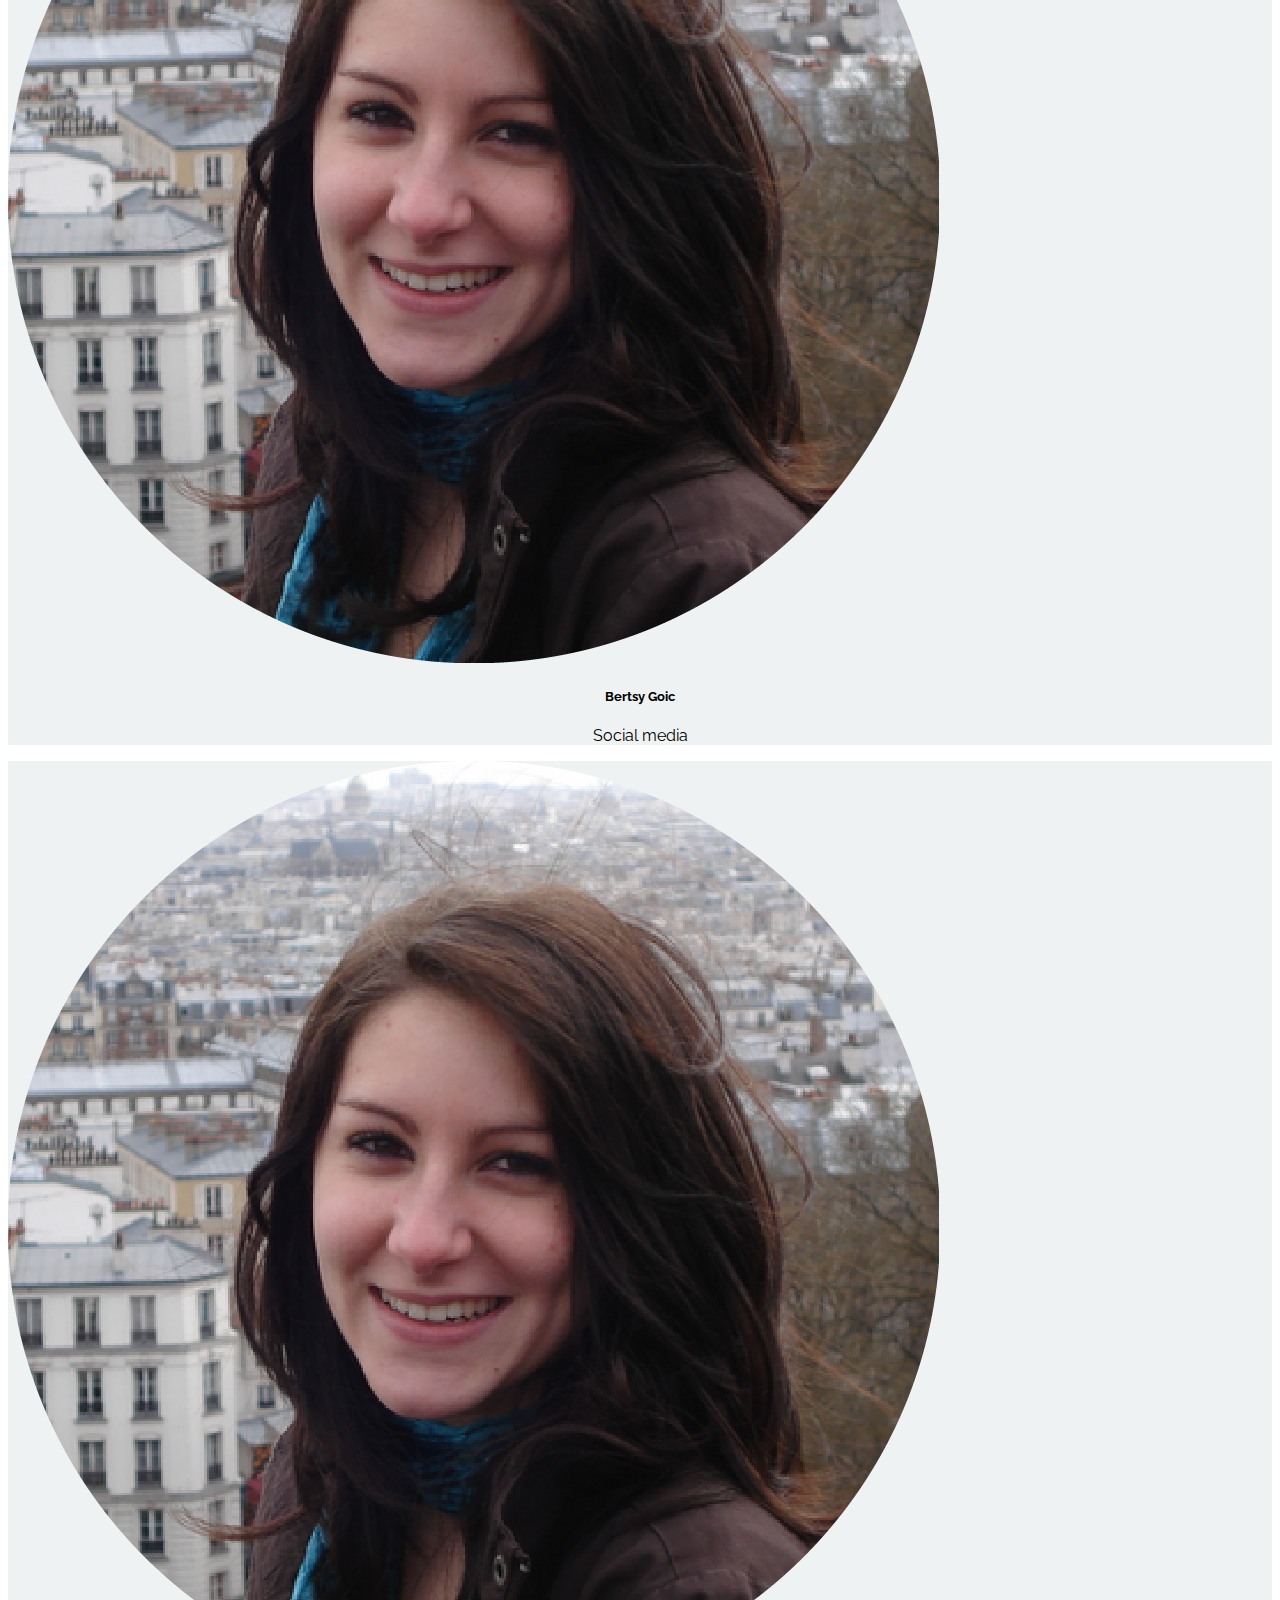
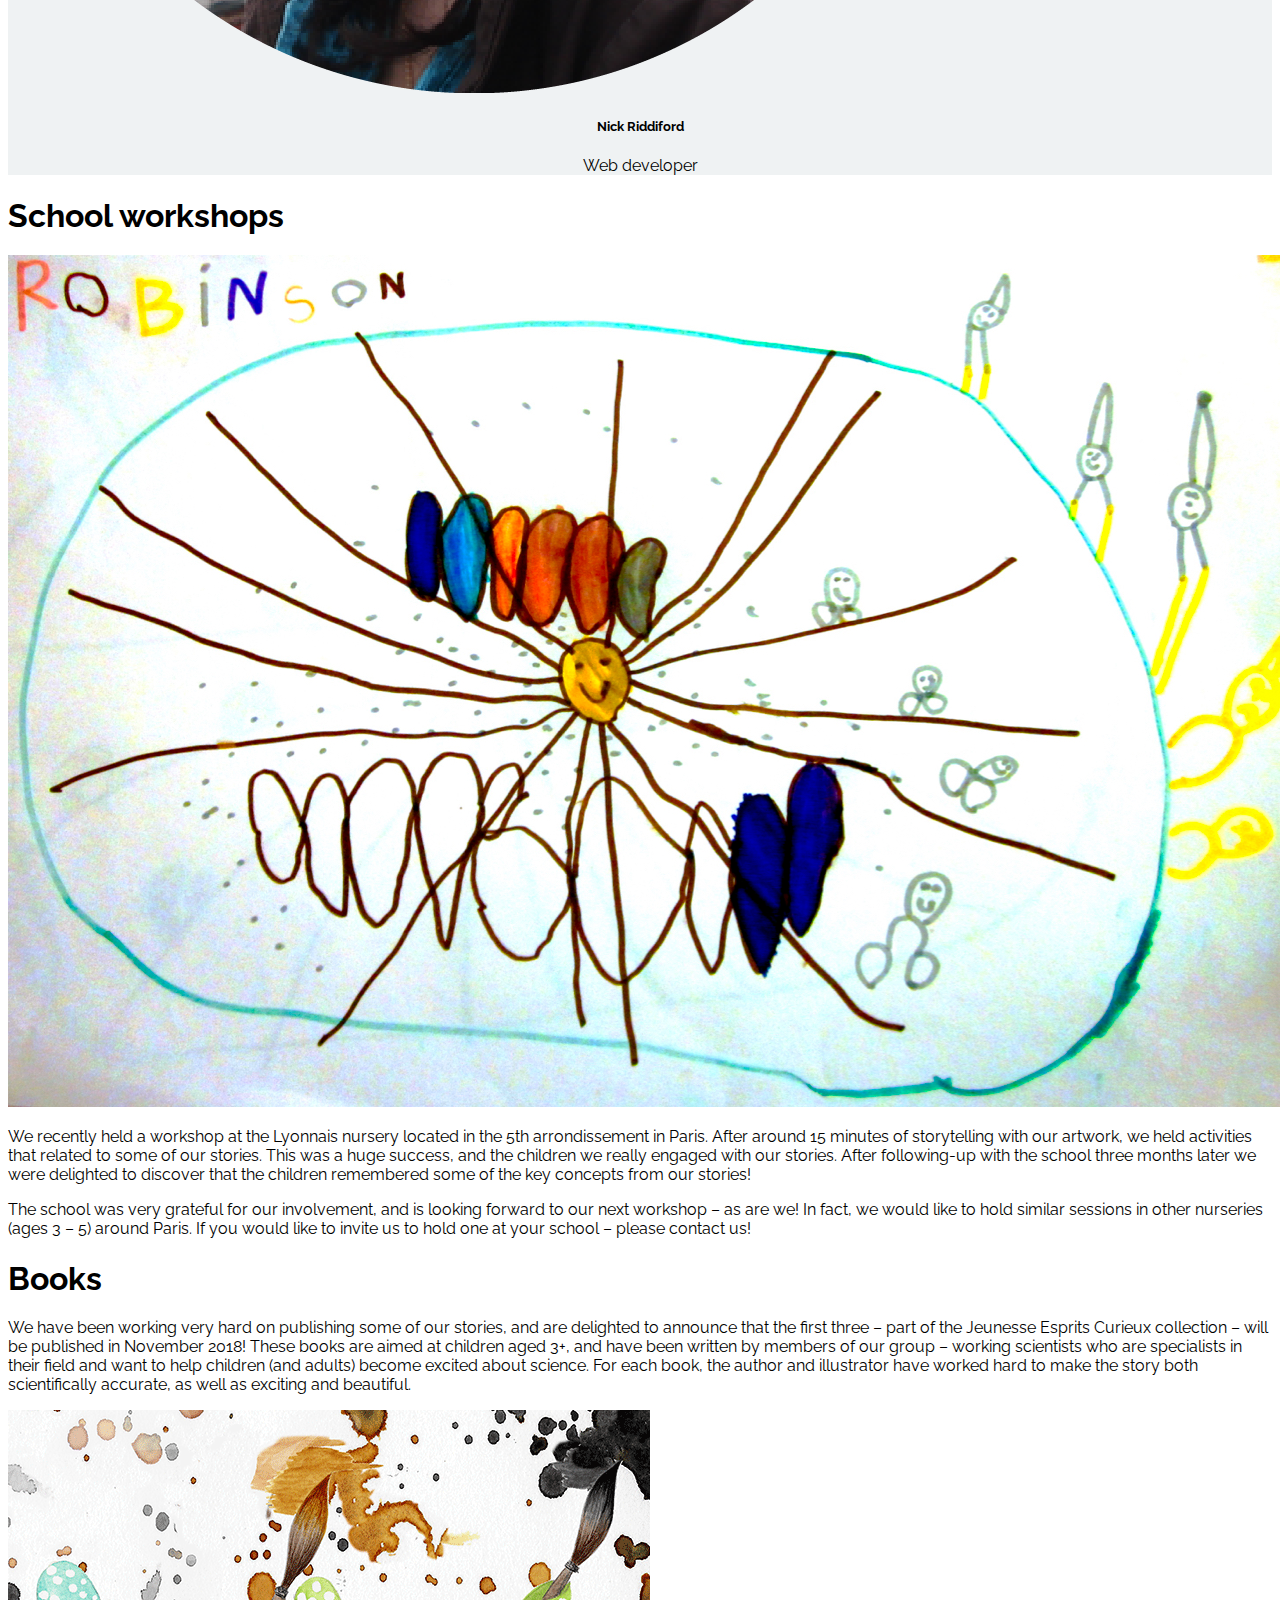
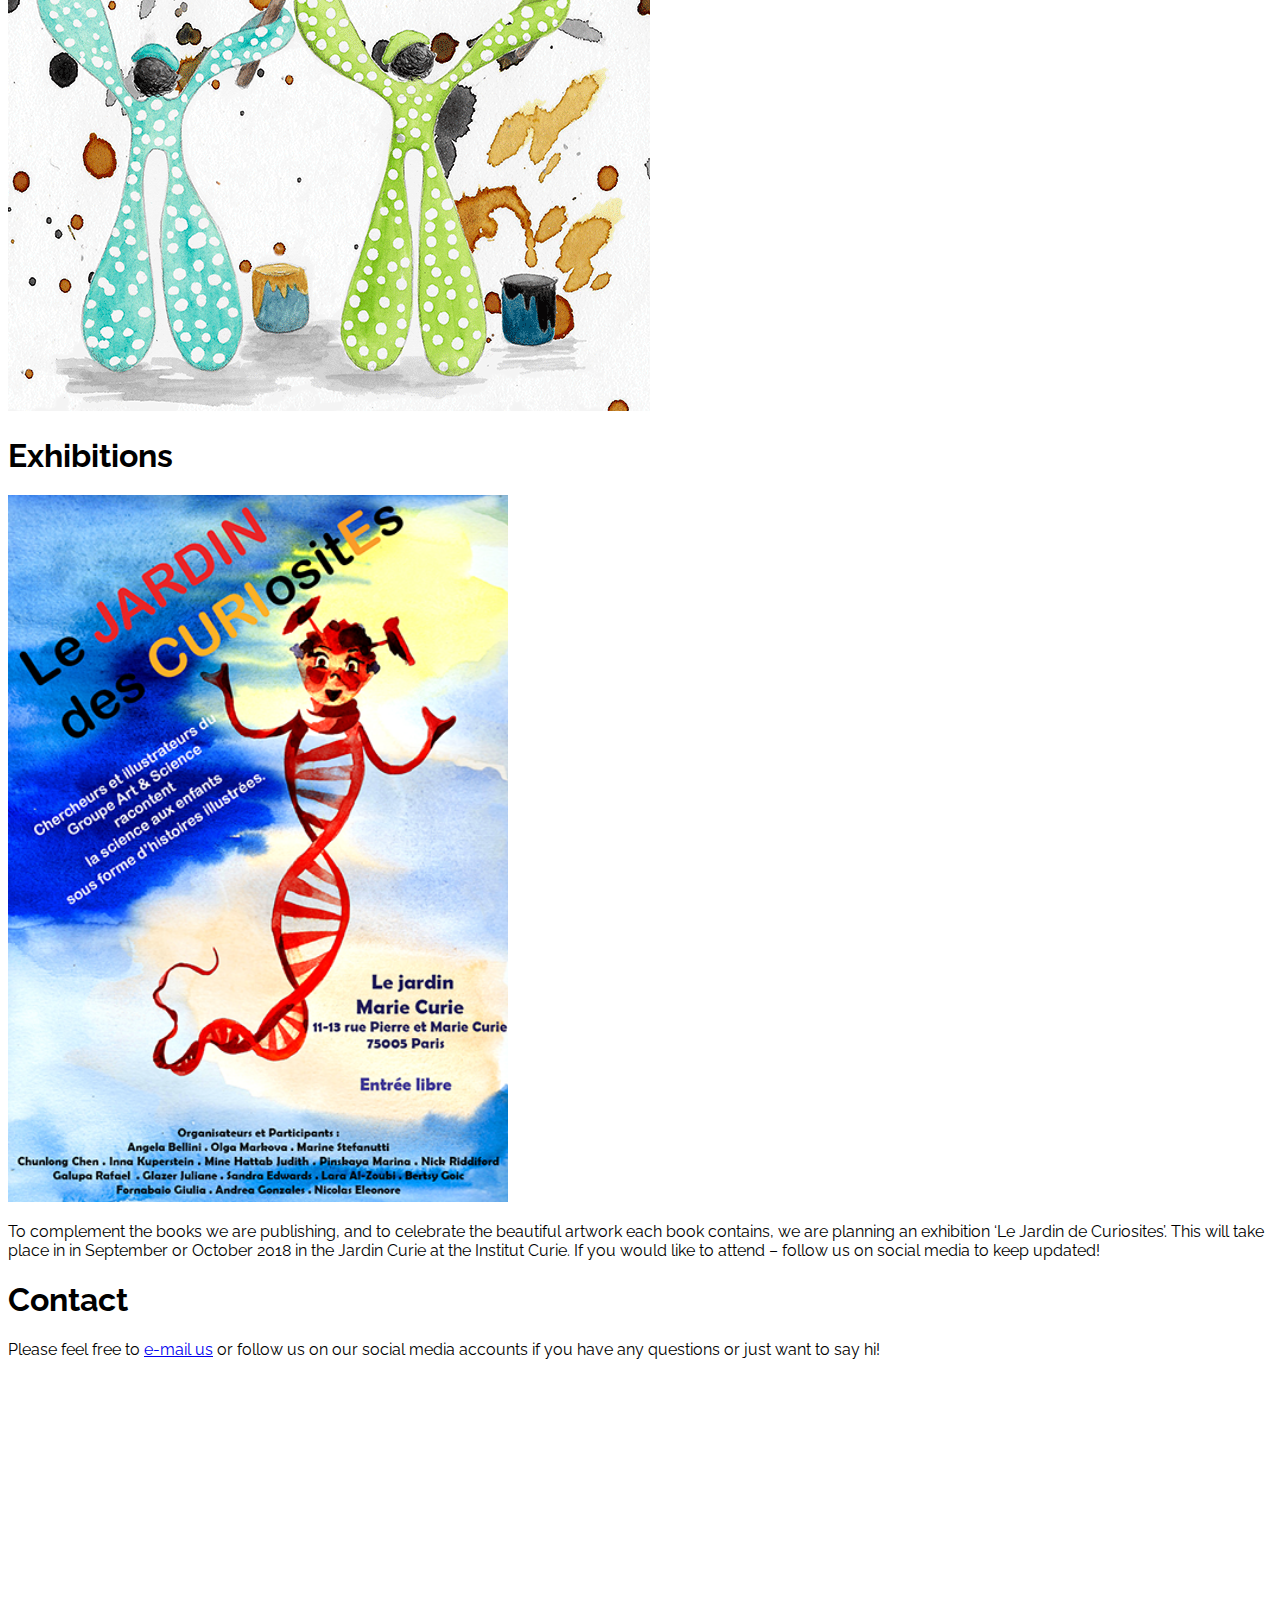
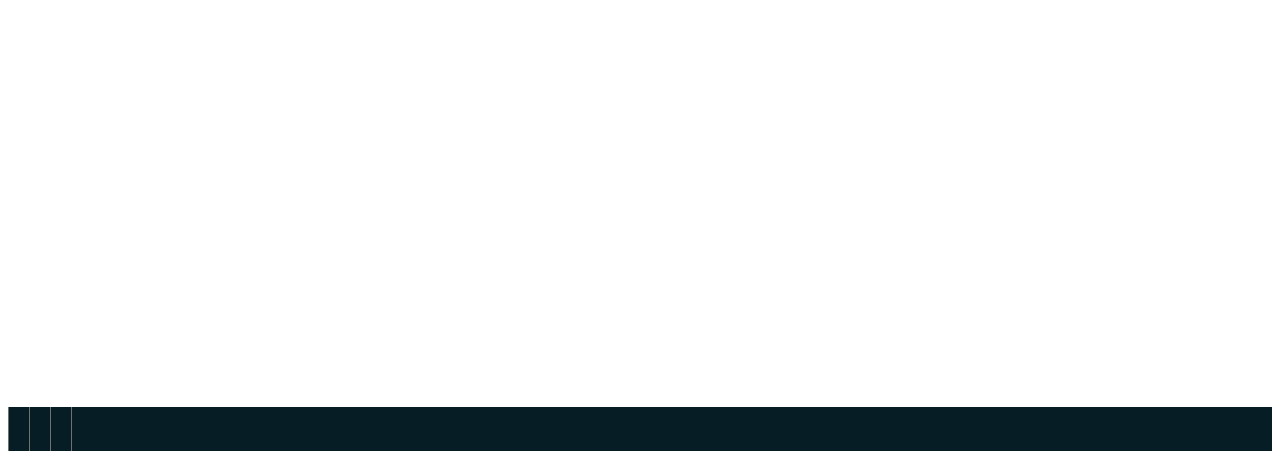
==== commit d30a6787: "Fix container height for l/s" ====
--- a/index_en.html
+++ b/index_en.html
@@ -47,11 +47,13 @@
                 <a class="nav-link" data-value="people" href="#people">People</a>
             </li>
             <li class="nav-item">
-                <a class="nav-link" data-value="school-workshops" href="#school-workshops">Exhibitions</a>
-            </li>
-
+                <a class="nav-link" data-value="school-workshops" href="#school-workshops">School Workshops</a>
+            </li>
             <li class="nav-item">
                 <a class="nav-link" data-value="books" href="#books">Books</a>
+            </li>
+            <li class="nav-item">
+                <a class="nav-link" data-value="exhibitions" href="#exhibitions">Exhibitions</a>
             </li>
 
             <li class="nav-item">
@@ -83,11 +85,11 @@
 </header>
 
 
-<div class="container pt-5 h-100" id="about">
-    <div class="row mb-5 mt-5">
-
-        <div class="col-lg-6 col-md-6 col-sm-12">
-            <h1 class="text-center">About</h1>
+<div class="container vertical-center pt-5 h-100" id="about">
+    <h1 class="text-center mb-5 mt-5">About</h1>
+    <div class="row">
+
+        <div class="col-lg-6 col-md-6 col-sm-12">
             <p>Actin Art - <strong>L’association des Artistes et des Scientifiques Actine</strong> - is a science
                 communication project that combines science and art. It aims to raise general public interest in the
                 sciences and explain recent scientific discoveries. We are creating a series of short, illustrated,
@@ -108,10 +110,9 @@
 </div>
 
 
-<div class="container pt-5 h-100" id="people">
-    <div class="row mb-5 mt-5">
-    <h1 class="text-center">People</h1>
-    </div>
+<div class="container pt-5" id="people">
+    <h1 class="text-center mb-5 mt-5">People</h1>
+    <div class="row mb-5 mt-5 h-100">
 
     <div class="card-deck mt-5">
         <!-- Olga -->
@@ -122,8 +123,8 @@
                 <p class="card-text text-muted">Founder</p>
             </div>
         </div>
+
         <!-- Angela -->
-
         <div class="card p-3 mb-4">
             <img class="card-img-top" src="images/profile_placeholder.gif" alt="Angela">
             <div class="card-body">
@@ -133,7 +134,6 @@
         </div>
         <div class="w-100 d-none d-xs-block d-sm-block d-md-block d-lg-none"><!-- wrap every 2 on sm--></div>
 
-
         <!-- Judith -->
         <div class="card p-3 mb-4">
             <img class="card-img-top" src="images/profile_placeholder.gif" alt="Judith">
@@ -175,18 +175,18 @@
         </div>
         <div class="w-100 d-none d-xs-block d-sm-block d-md-block d-lg-none"><!-- wrap every 2 on sm--></div>
 
-
+    </div>
     </div>
 
 </div>
 
 <div class="container pt-5 h-100" id="school-workshops">
+    <h1 class="text-center mb-5 mt-5">School workshops</h1>
     <div class="row mb-5 mt-5">
-        <div class="col-sm">
+        <div class="col-lg-6 col-md-6 col-sm-12">
             <img src="images/workshop_1.jpg" alt="Workshop" class="img-fluid">
         </div>
-        <div class="col-sm">
-            <h1 class="text-center">School workshops</h1>
+        <div class="col-lg-6 col-md-6 col-sm-12">
             <p>We recently held a workshop at the Lyonnais nursery located in the 5th arrondissement in Paris. After
                 around 15 minutes of storytelling with our artwork, we held activities that related to some of our
                 stories. This was a huge success, and the children we really engaged with our stories. After
@@ -201,8 +201,46 @@
     </div>
 </div>
 
-
-<div class="container pt-5 text-center h-100">
+<div class="container pt-5 h-100" id="books">
+    <h1 class="text-center mb-5 mt-5">Books</h1>
+    <div class="row mb-5 mt-5">
+        <div class="col-lg-6 col-md-6 col-sm-12">
+            <p>We have been working very hard on publishing some of our stories, and are delighted to announce that the
+                first three – part of the Jeunesse Esprits Curieux collection – will be published in November 2018!
+                These books are aimed at children aged 3+, and have been written by members of our group – working
+                scientists who are specialists in their field and want to help children (and adults) become excited
+                about science. For each book, the author and illustrator have worked hard to make the story both
+                scientifically accurate, as well as exciting and beautiful.
+            </p>
+        </div>
+
+        <div class="col-lg-6 col-md-6 col-sm-12">
+            <img src="images/Book_example_paint.gif" alt="Kitten painters" class="img-fluid">
+        </div>
+
+    </div>
+</div>
+
+<div class="container pt-5 h-100" id="exhibitions">
+    <h1 class="text-center mb-5 mt-5">Exhibitions</h1>
+    <div class="row mb-5 mt-5">
+
+        <div class="col-sm">
+            <img src="images/Exhibition.png" alt="Poster" class="img-fluid" width="500">
+        </div>
+
+        <div class="col-sm">
+            <p>To complement the books we are publishing, and to celebrate the beautiful artwork each book contains, we
+                are planning an exhibition ‘Le Jardin de Curiosites’. This will take place in in September or October
+                2018 in the Jardin Curie at the Institut Curie. If you would like to attend – follow us on social media
+                to keep updated!
+            </p>
+        </div>
+    </div>
+</div>
+
+
+<div class="container pt-5 text-center">
     <h1>Contact</h1>
     <p>Please feel free to <a href="mailto:asso.actin@gmail.com">e-mail us</a> or follow us on our social media accounts
         if you have any questions or just want to say hi!</p>
--- a/css/main.css
+++ b/css/main.css
@@ -6,6 +6,11 @@
 
 html,body {
     height: 100%;
+}
+
+.t-lg {
+    font-size: 150%;
+    line-height: 2vw;
 }
 
 /*!* Nav bar*!*/
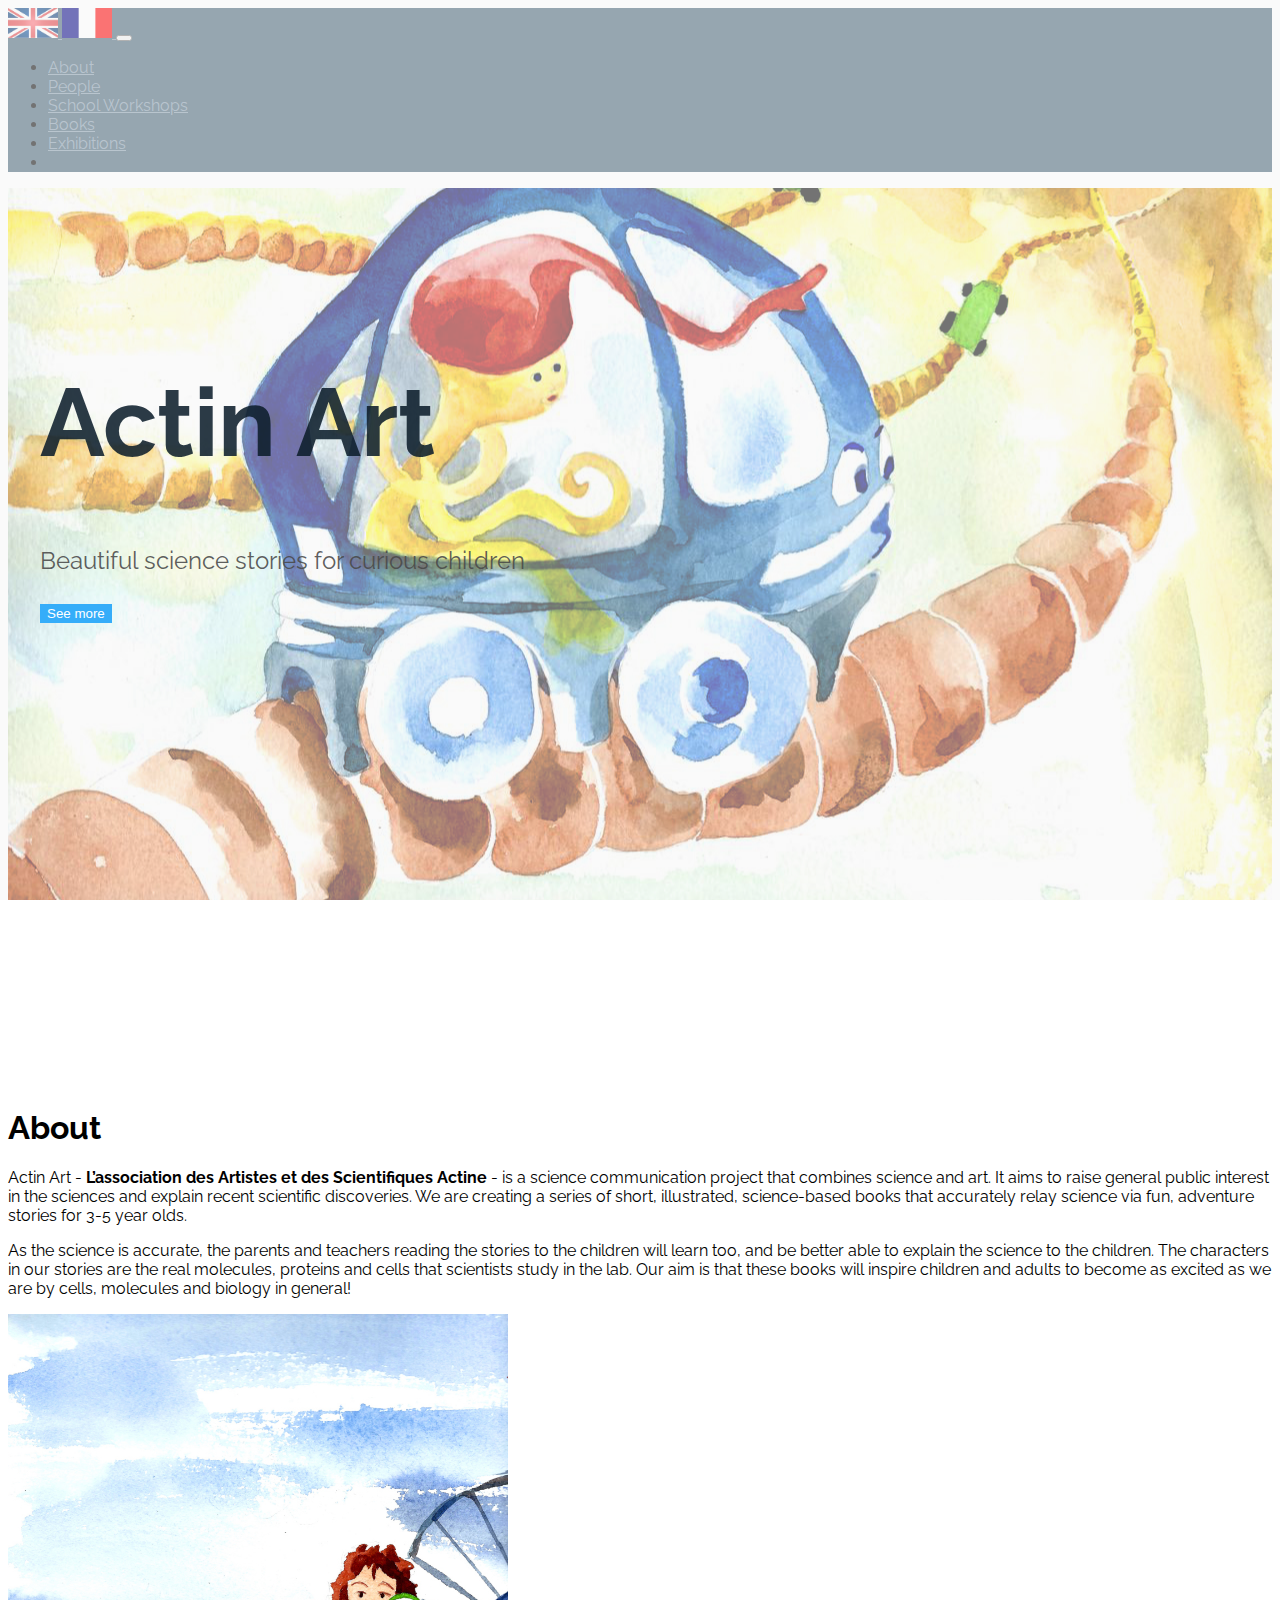
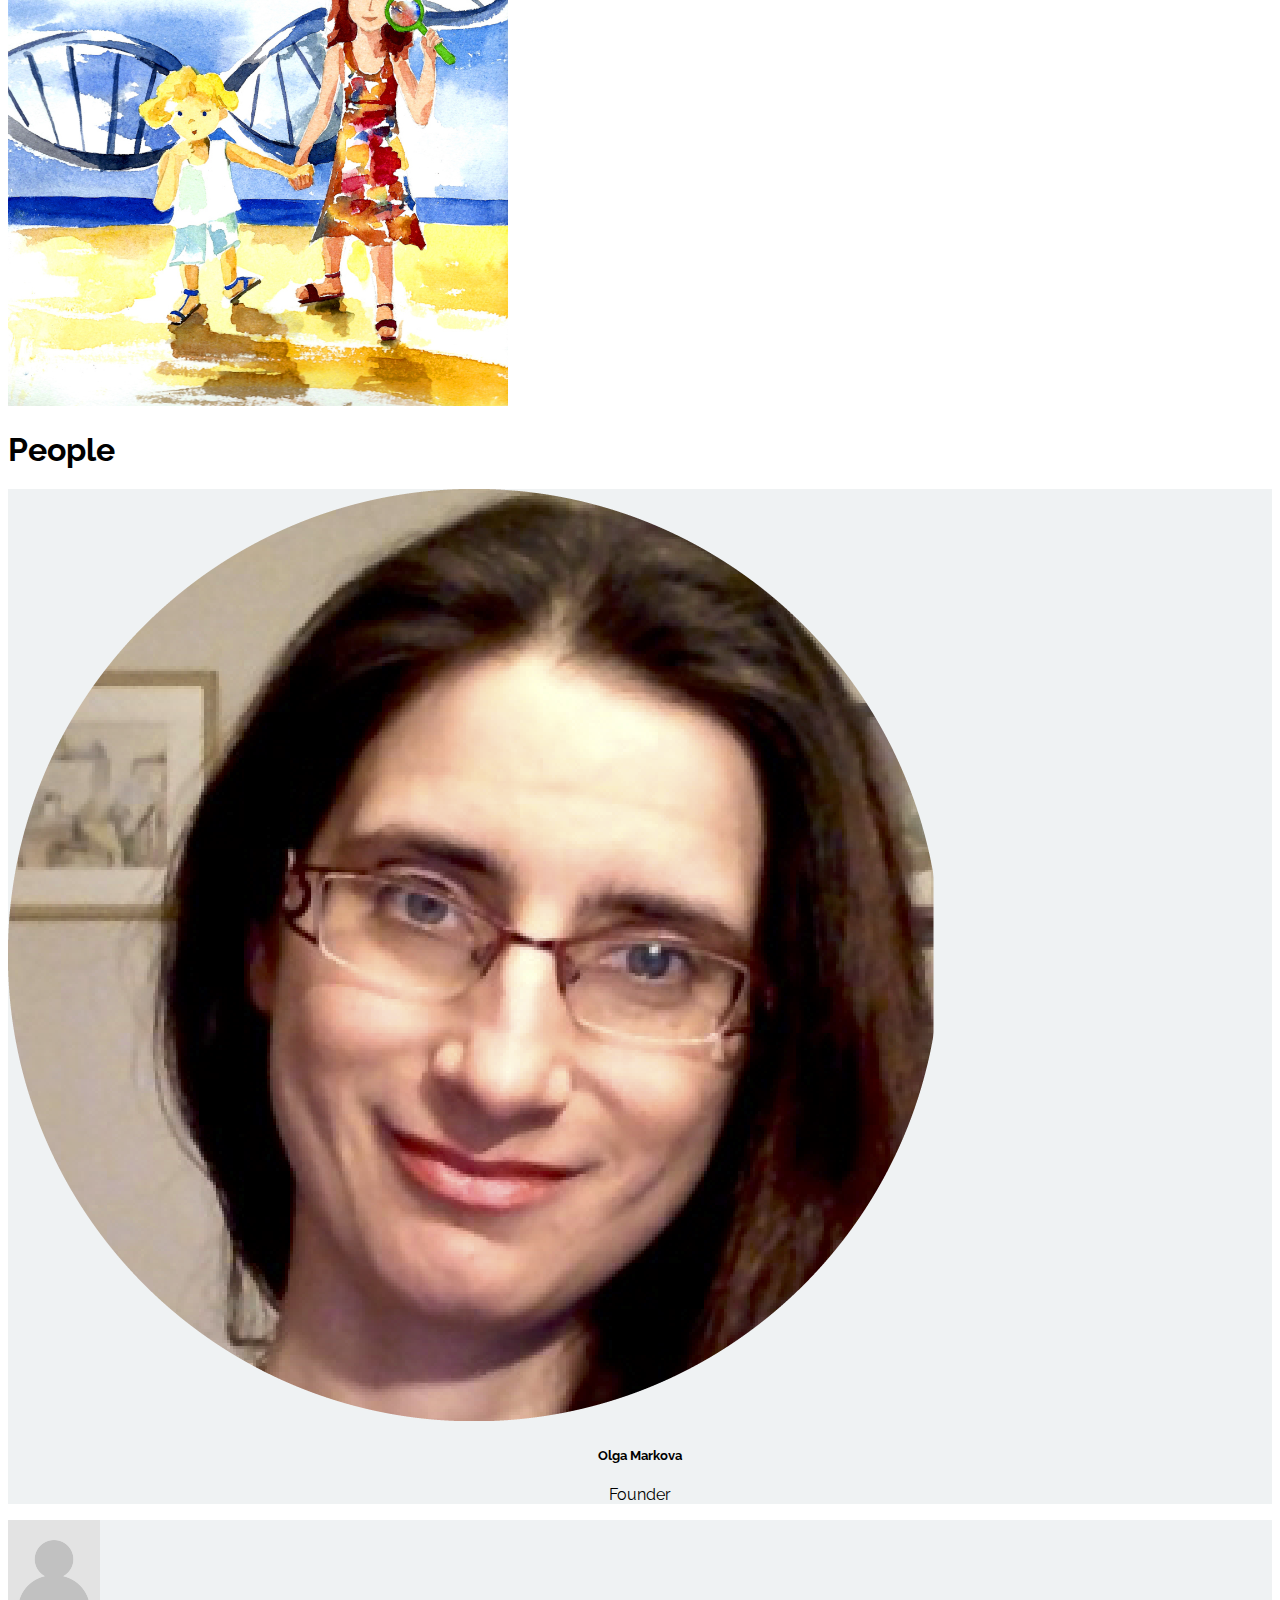
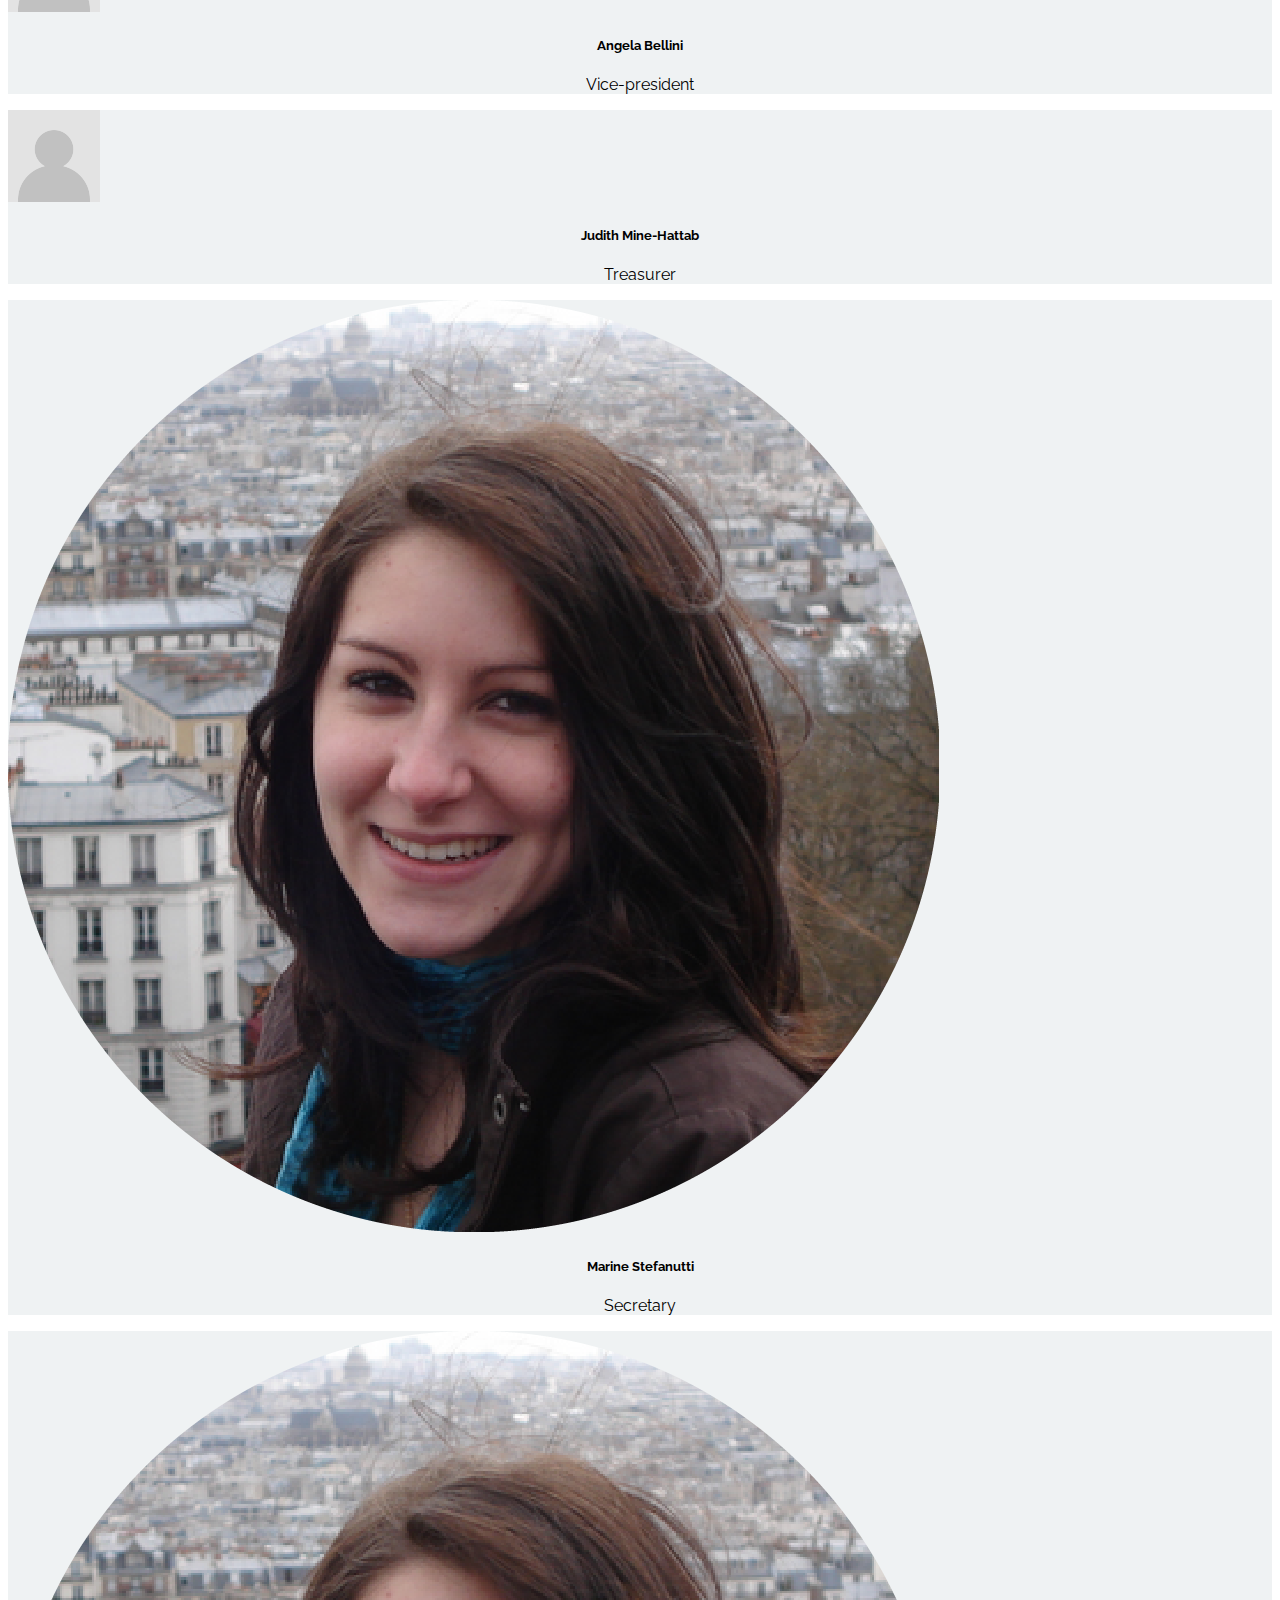
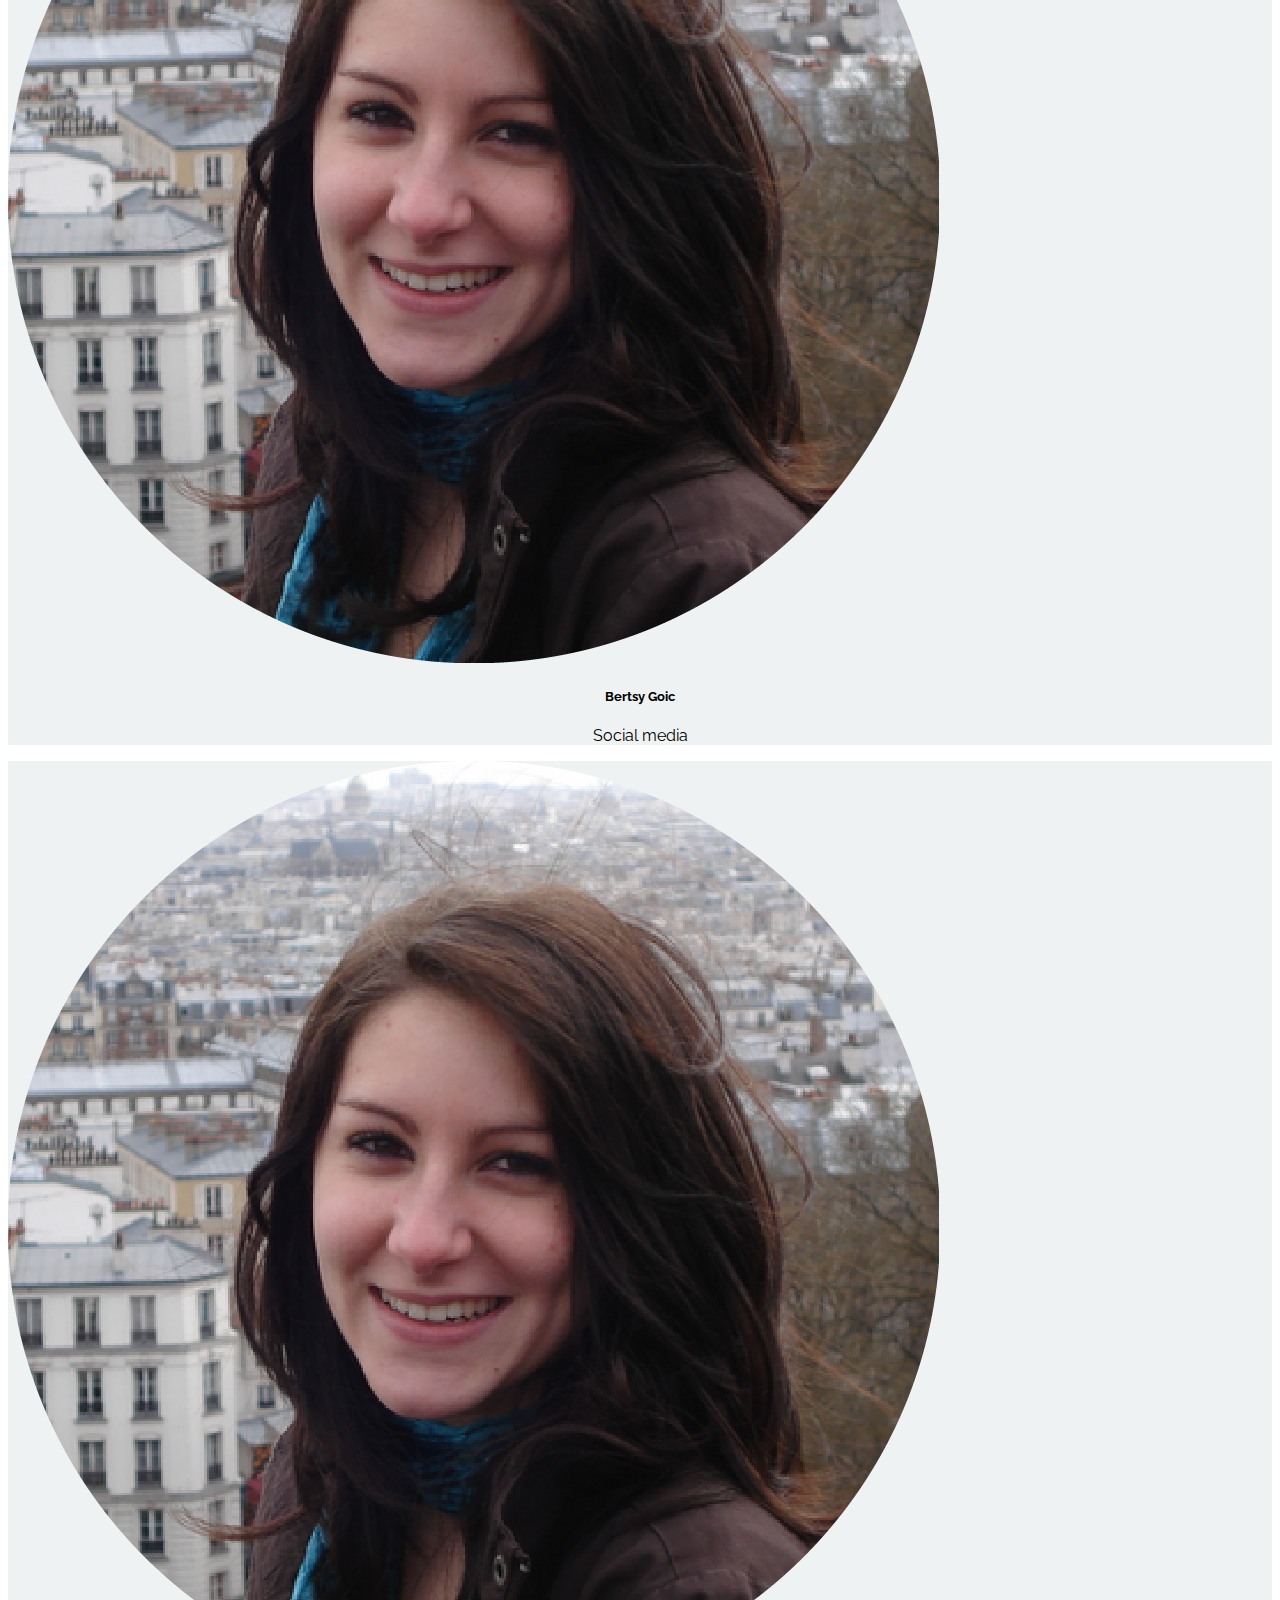
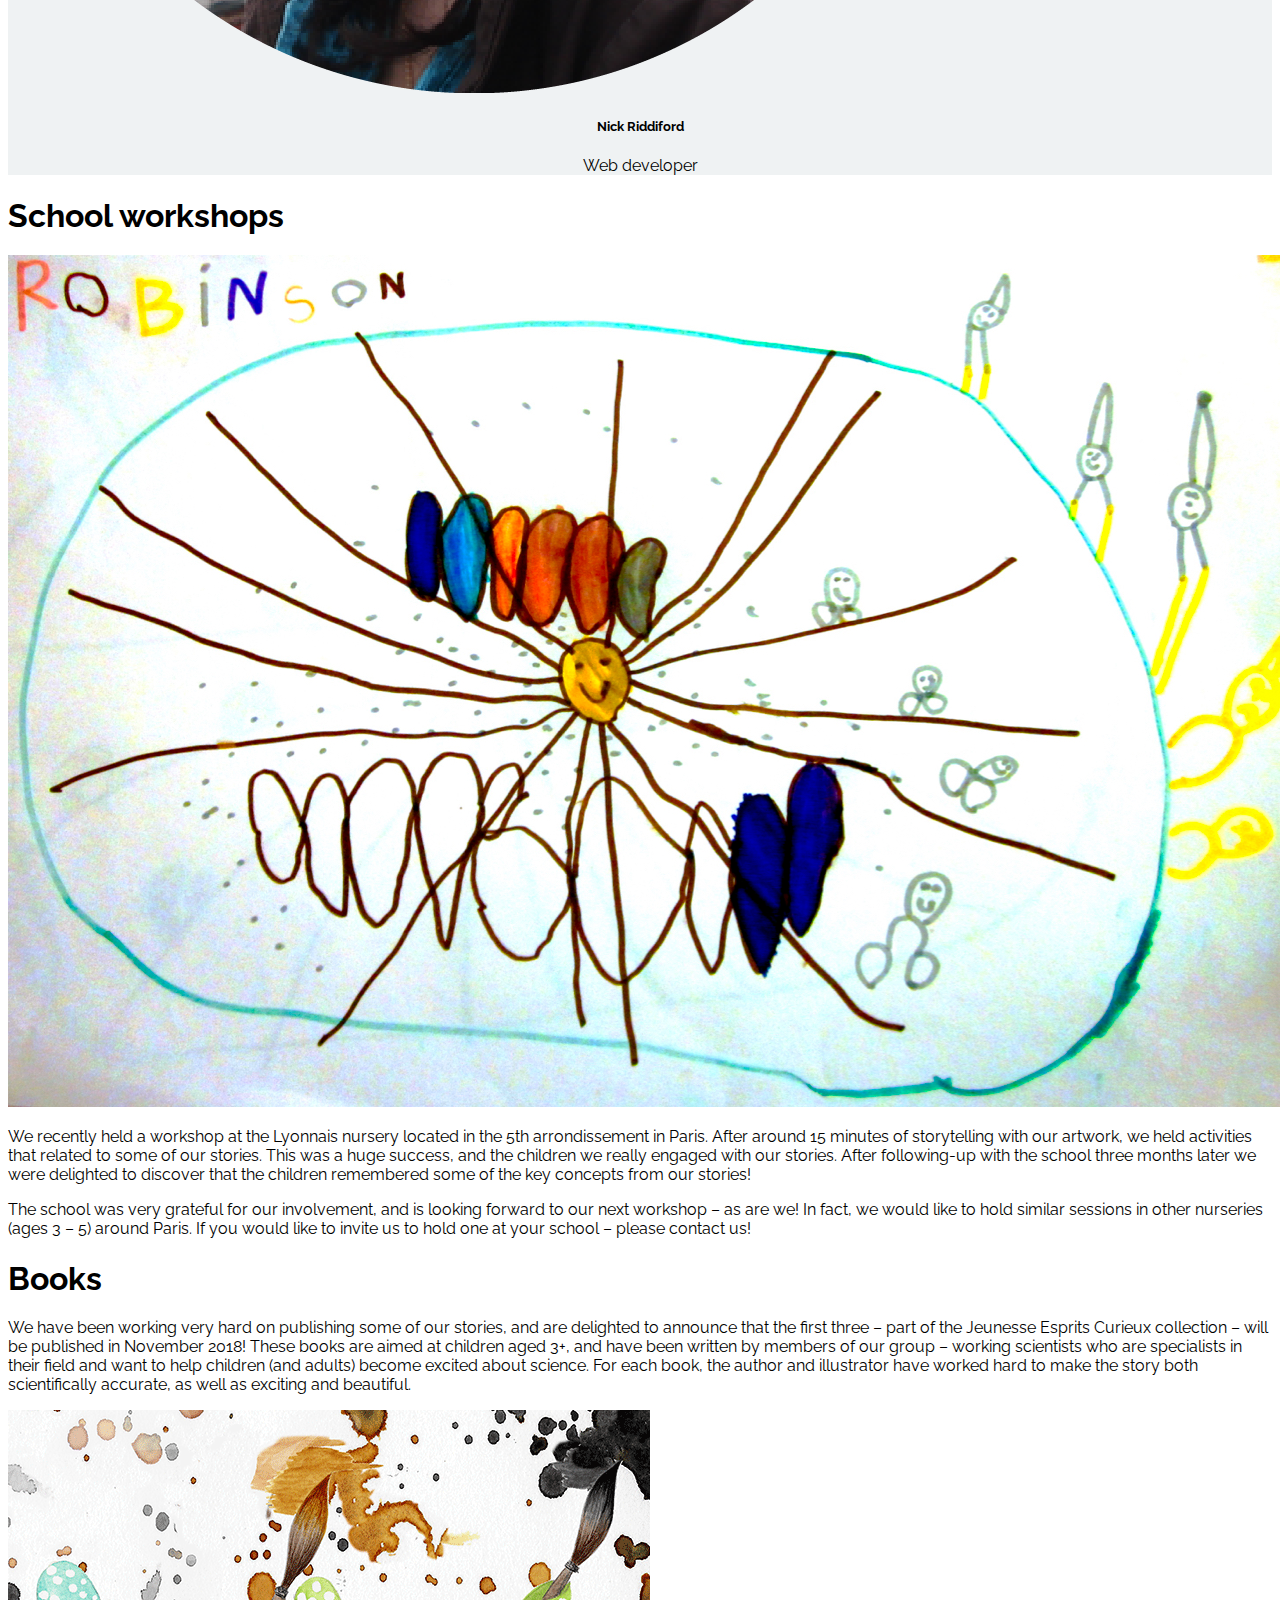
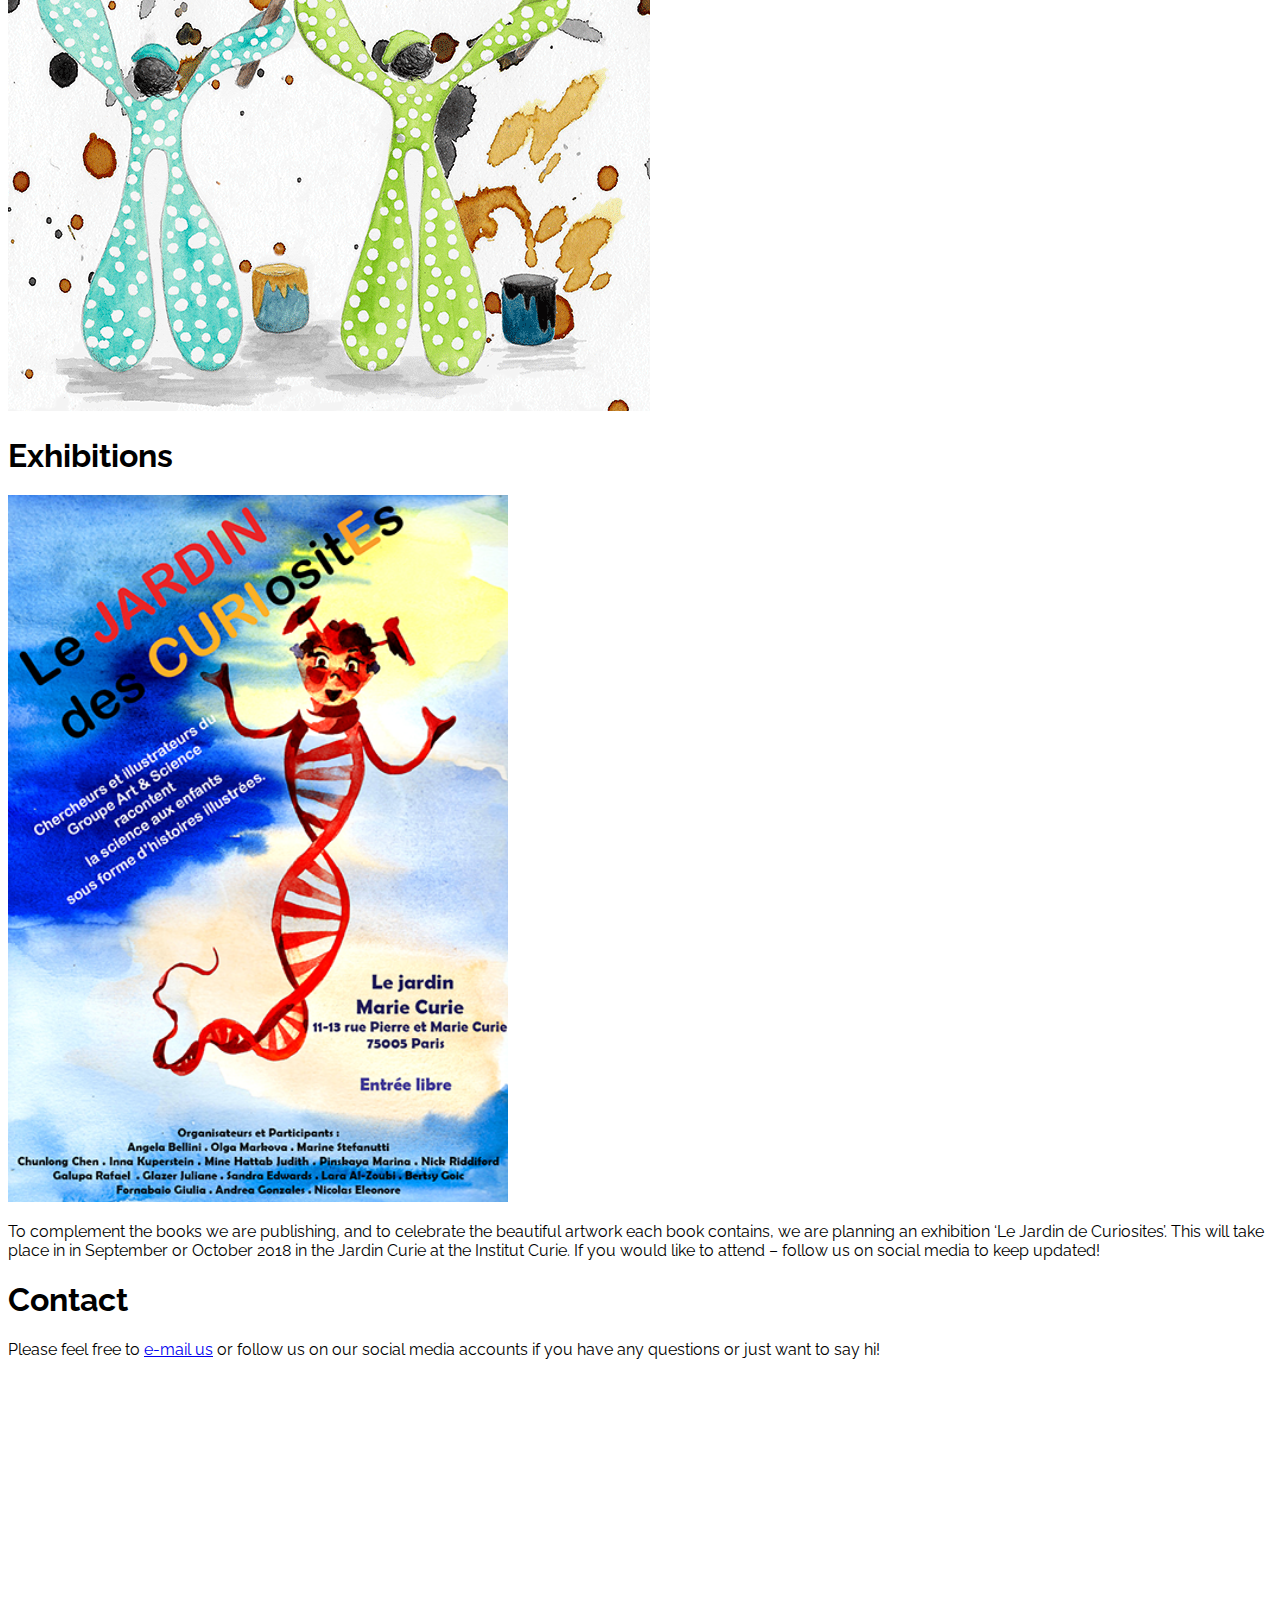
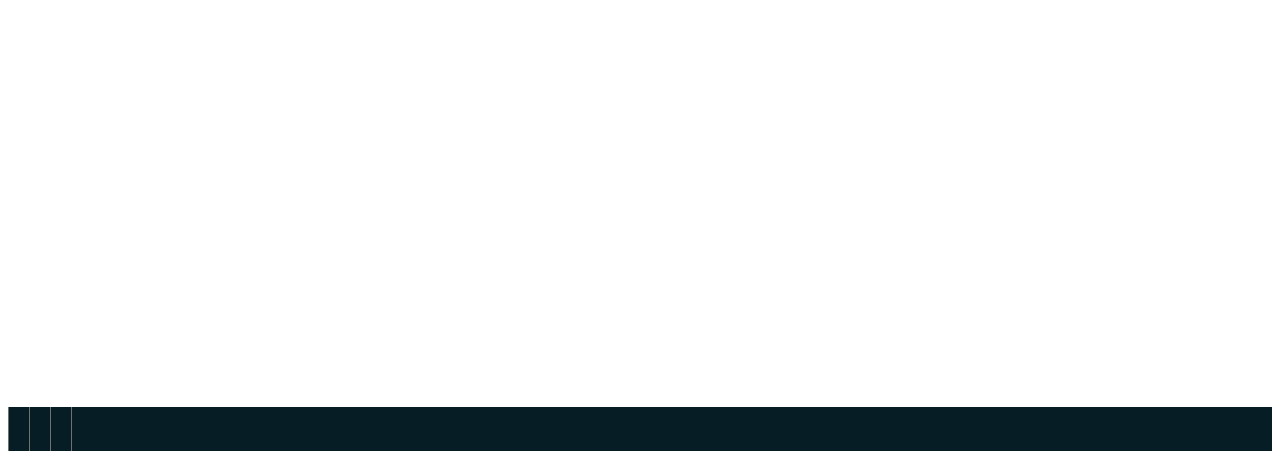
==== commit 5eafb7ba: "Fix padding issues and expand headers" ====
--- a/index_en.html
+++ b/index_en.html
@@ -86,7 +86,7 @@
 
 
 <div class="container vertical-center pt-5 h-100" id="about">
-    <h1 class="text-center mb-5 mt-5">About</h1>
+    <h1 class="text-center mb-3 mt-5 display-3">About</h1>
     <div class="row">
 
         <div class="col-lg-6 col-md-6 col-sm-12">
@@ -102,7 +102,7 @@
                 children and adults to become as excited as we are by cells, molecules and biology in general!</p>
         </div>
 
-        <div class="col-lg-6 col-md-6 col-sm-12">
+        <div class="col-lg-6 col-md-6 col-sm-12 mt-3">
             <img src="images/ActinArt_s.jpg" alt="Actin Art" class="img-fluid" width="500">
         </div>
 
@@ -111,8 +111,8 @@
 
 
 <div class="container pt-5" id="people">
-    <h1 class="text-center mb-5 mt-5">People</h1>
-    <div class="row mb-5 mt-5 h-100">
+    <h1 class="text-center mb-3 mt-5 display-3">People</h1>
+    <div class="row h-100">
 
     <div class="card-deck mt-5">
         <!-- Olga -->
@@ -181,12 +181,12 @@
 </div>
 
 <div class="container pt-5 h-100" id="school-workshops">
-    <h1 class="text-center mb-5 mt-5">School workshops</h1>
-    <div class="row mb-5 mt-5">
+    <h1 class="text-center mb-3 mt-5 display-3">School workshops</h1>
+    <div class="row">
         <div class="col-lg-6 col-md-6 col-sm-12">
             <img src="images/workshop_1.jpg" alt="Workshop" class="img-fluid">
         </div>
-        <div class="col-lg-6 col-md-6 col-sm-12">
+        <div class="col-lg-6 col-md-6 col-sm-12 mt-3">
             <p>We recently held a workshop at the Lyonnais nursery located in the 5th arrondissement in Paris. After
                 around 15 minutes of storytelling with our artwork, we held activities that related to some of our
                 stories. This was a huge success, and the children we really engaged with our stories. After
@@ -202,8 +202,8 @@
 </div>
 
 <div class="container pt-5 h-100" id="books">
-    <h1 class="text-center mb-5 mt-5">Books</h1>
-    <div class="row mb-5 mt-5">
+    <h1 class="text-center mb-3 mt-5 display-3">Books</h1>
+    <div class="row">
         <div class="col-lg-6 col-md-6 col-sm-12">
             <p>We have been working very hard on publishing some of our stories, and are delighted to announce that the
                 first three – part of the Jeunesse Esprits Curieux collection – will be published in November 2018!
@@ -214,7 +214,7 @@
             </p>
         </div>
 
-        <div class="col-lg-6 col-md-6 col-sm-12">
+        <div class="col-lg-6 col-md-6 col-sm-12 mt-3">
             <img src="images/Book_example_paint.gif" alt="Kitten painters" class="img-fluid">
         </div>
 
@@ -222,14 +222,14 @@
 </div>
 
 <div class="container pt-5 h-100" id="exhibitions">
-    <h1 class="text-center mb-5 mt-5">Exhibitions</h1>
-    <div class="row mb-5 mt-5">
-
-        <div class="col-sm">
+    <h1 class="text-center mb-3 mt-5 display-3">Exhibitions</h1>
+    <div class="row">
+
+        <div class="col-lg-6 col-md-6 col-sm-12">
             <img src="images/Exhibition.png" alt="Poster" class="img-fluid" width="500">
         </div>
 
-        <div class="col-sm">
+        <div class="col-lg-6 col-md-6 col-sm-12 mt-3">
             <p>To complement the books we are publishing, and to celebrate the beautiful artwork each book contains, we
                 are planning an exhibition ‘Le Jardin de Curiosites’. This will take place in in September or October
                 2018 in the Jardin Curie at the Institut Curie. If you would like to attend – follow us on social media
@@ -241,7 +241,7 @@
 
 
 <div class="container pt-5 text-center">
-    <h1>Contact</h1>
+    <h1 class="mb-3 mt-5 display-3">Contact</h1>
     <p>Please feel free to <a href="mailto:asso.actin@gmail.com">e-mail us</a> or follow us on our social media accounts
         if you have any questions or just want to say hi!</p>
     <div class="map-responsive pt-5">
--- a/css/main.css
+++ b/css/main.css
@@ -60,13 +60,13 @@
 }
 
 .description h1 {
-    color: rgba(44, 44, 44, 0.93);
-    font-size: 40px;
+    color: rgba(11, 29, 43, 0.87);
+    font-size: 6em;
 }
 
 .description p {
-    color: #494949;
-    font-size: 26px;
+    color: rgba(73, 73, 73, 0.88);
+    font-size: 1.5em;
     width: 100%;
     line-height: 1.5;
 }
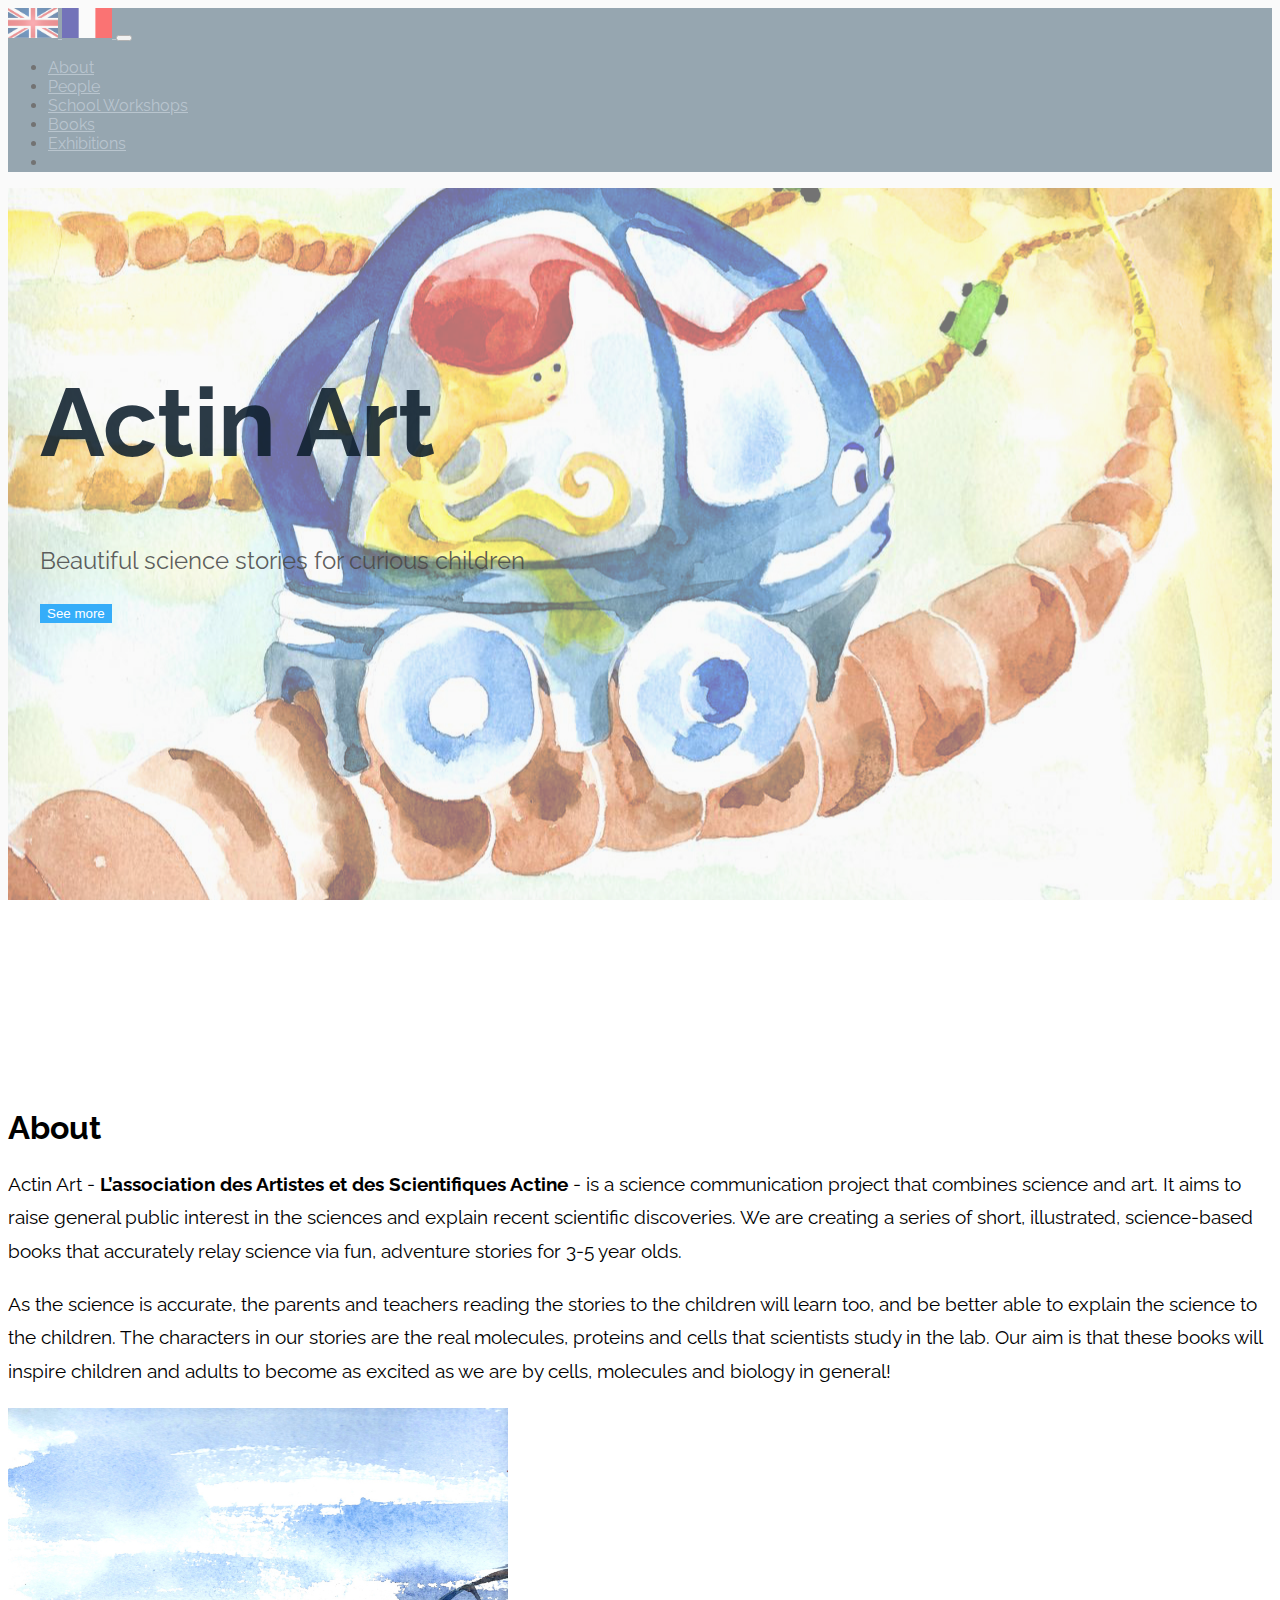
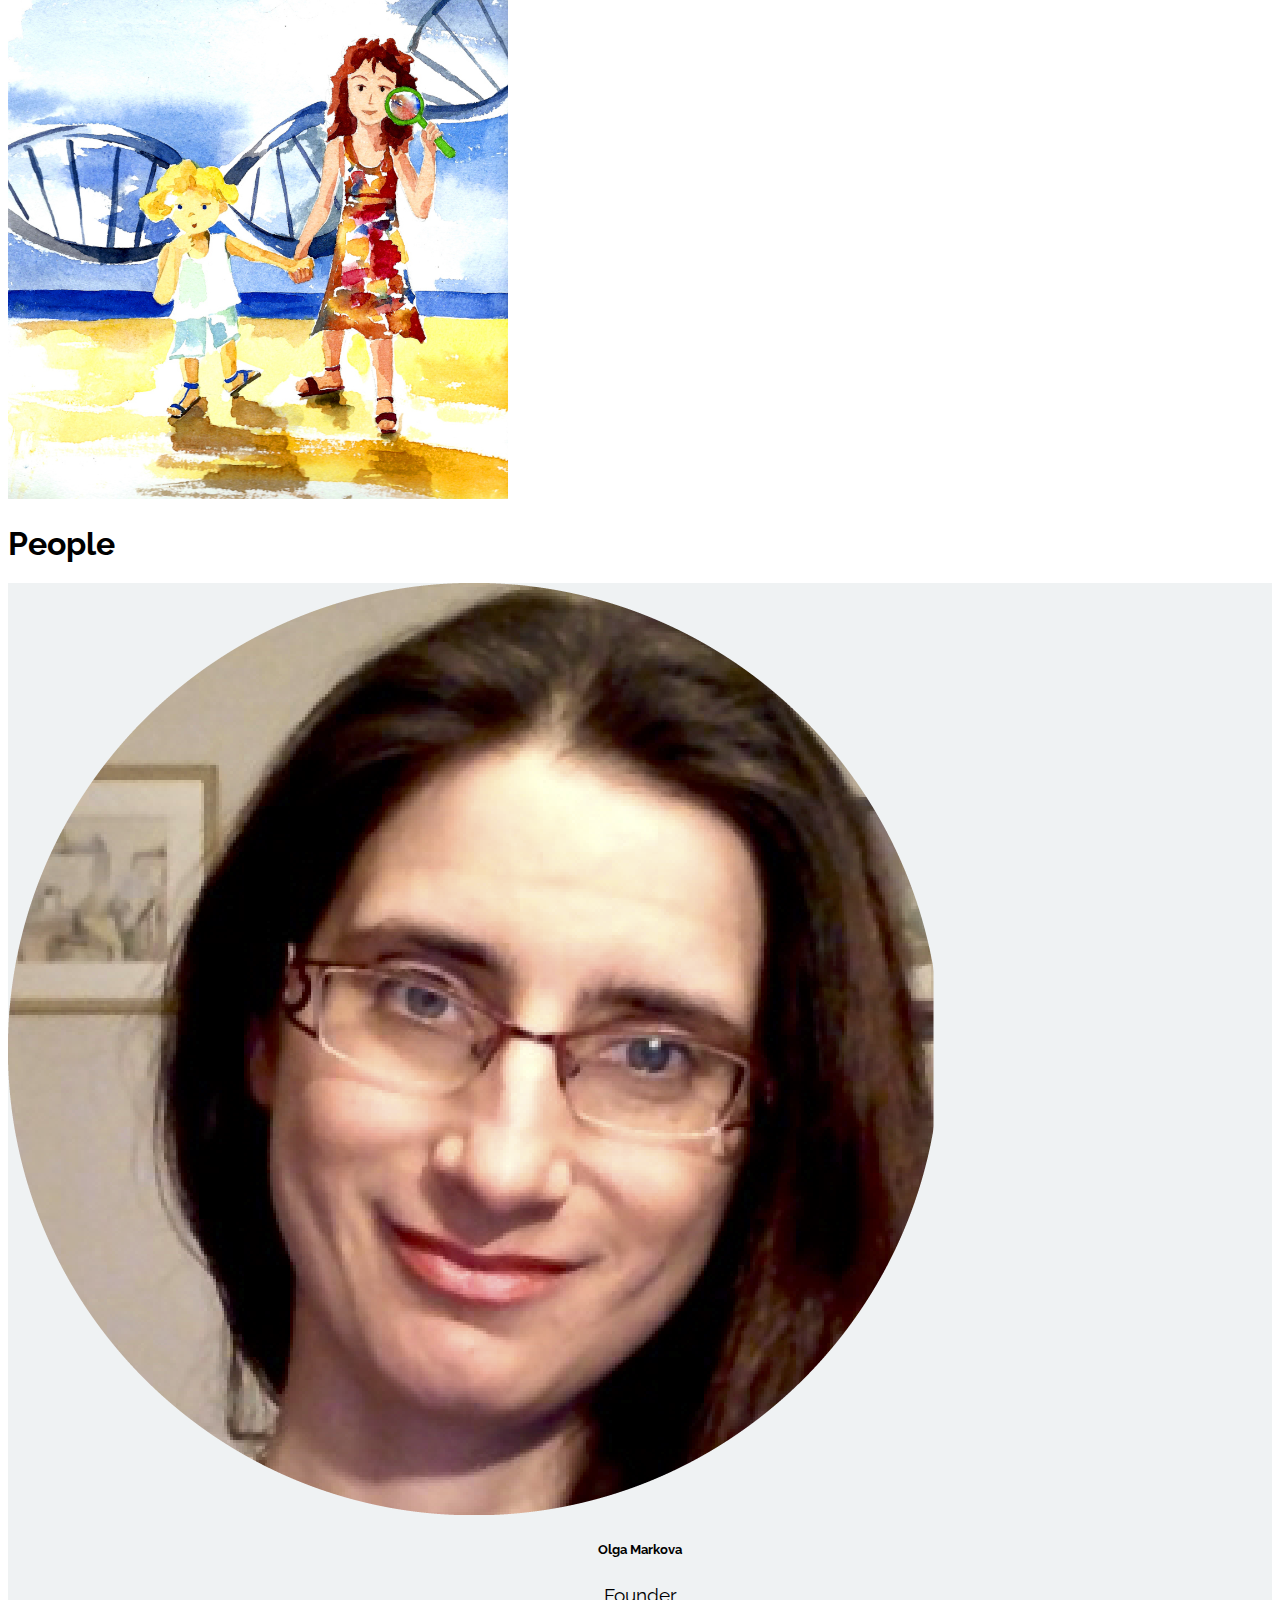
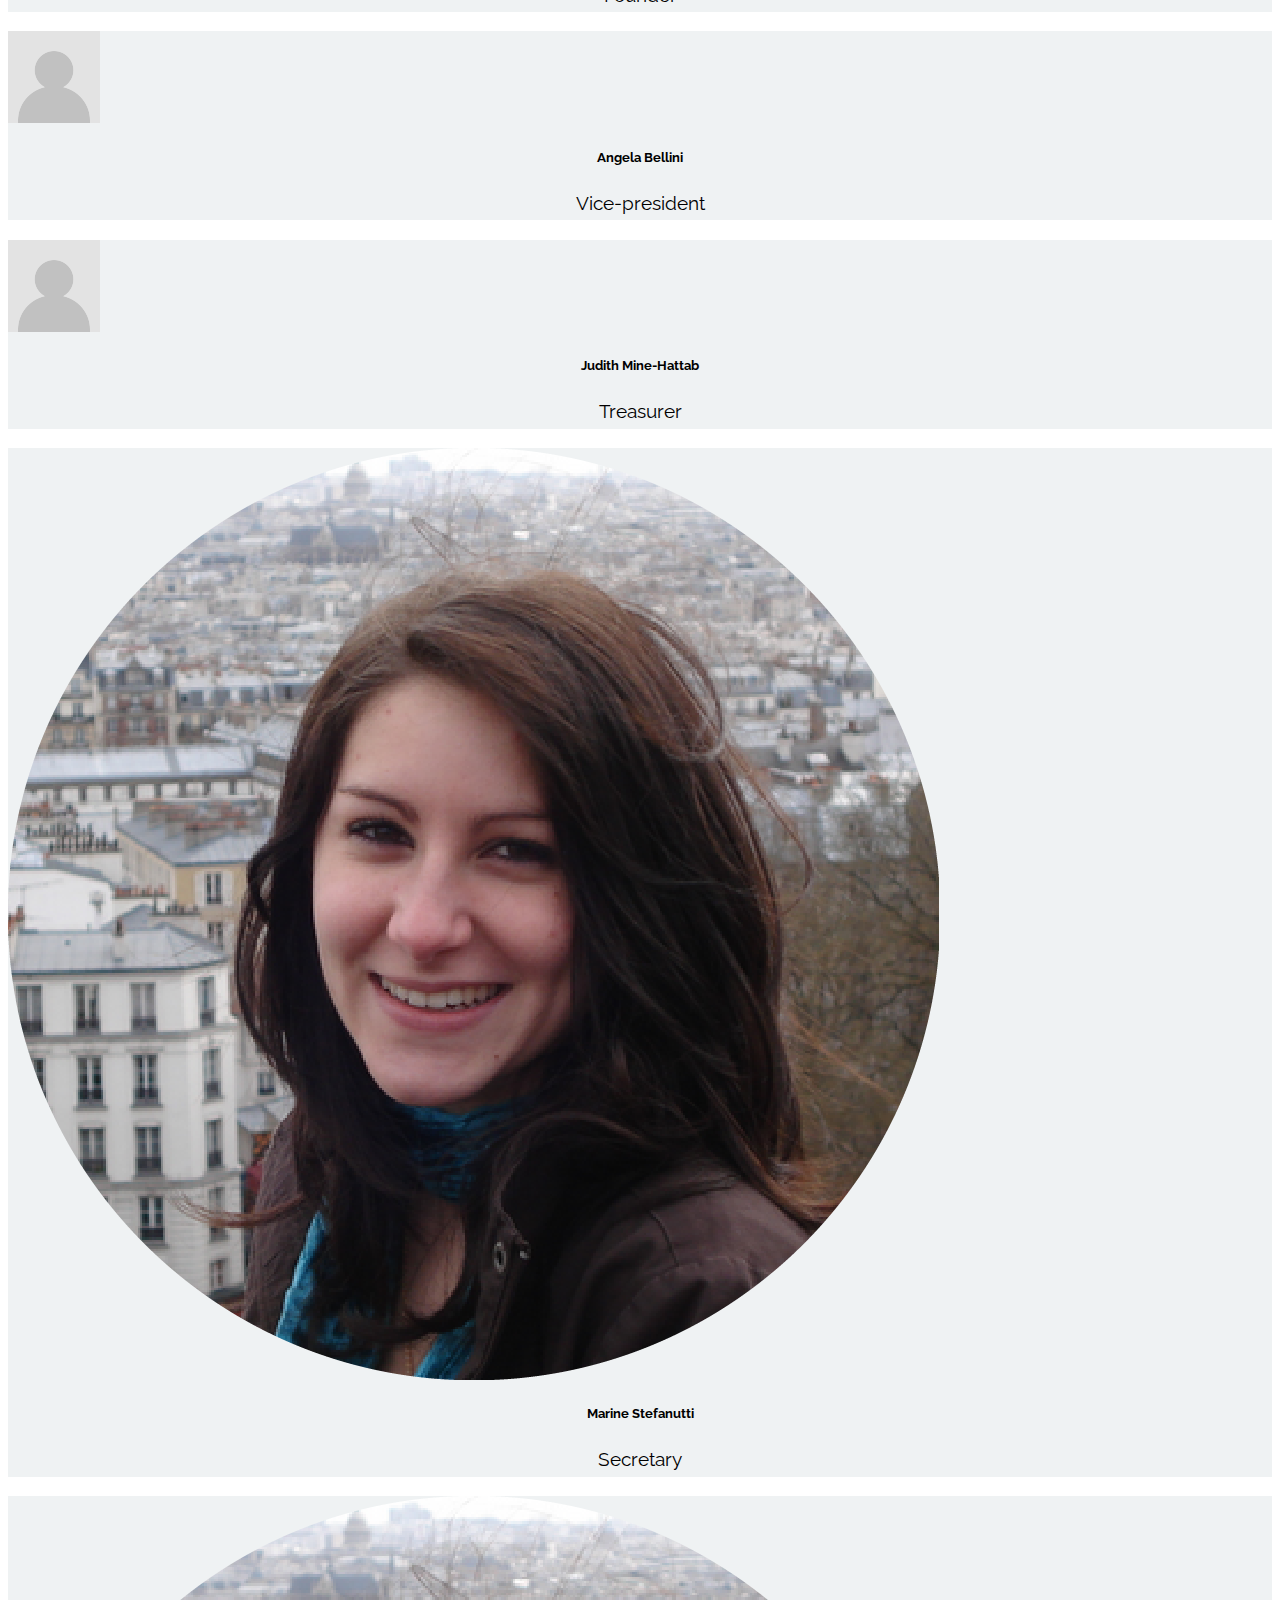
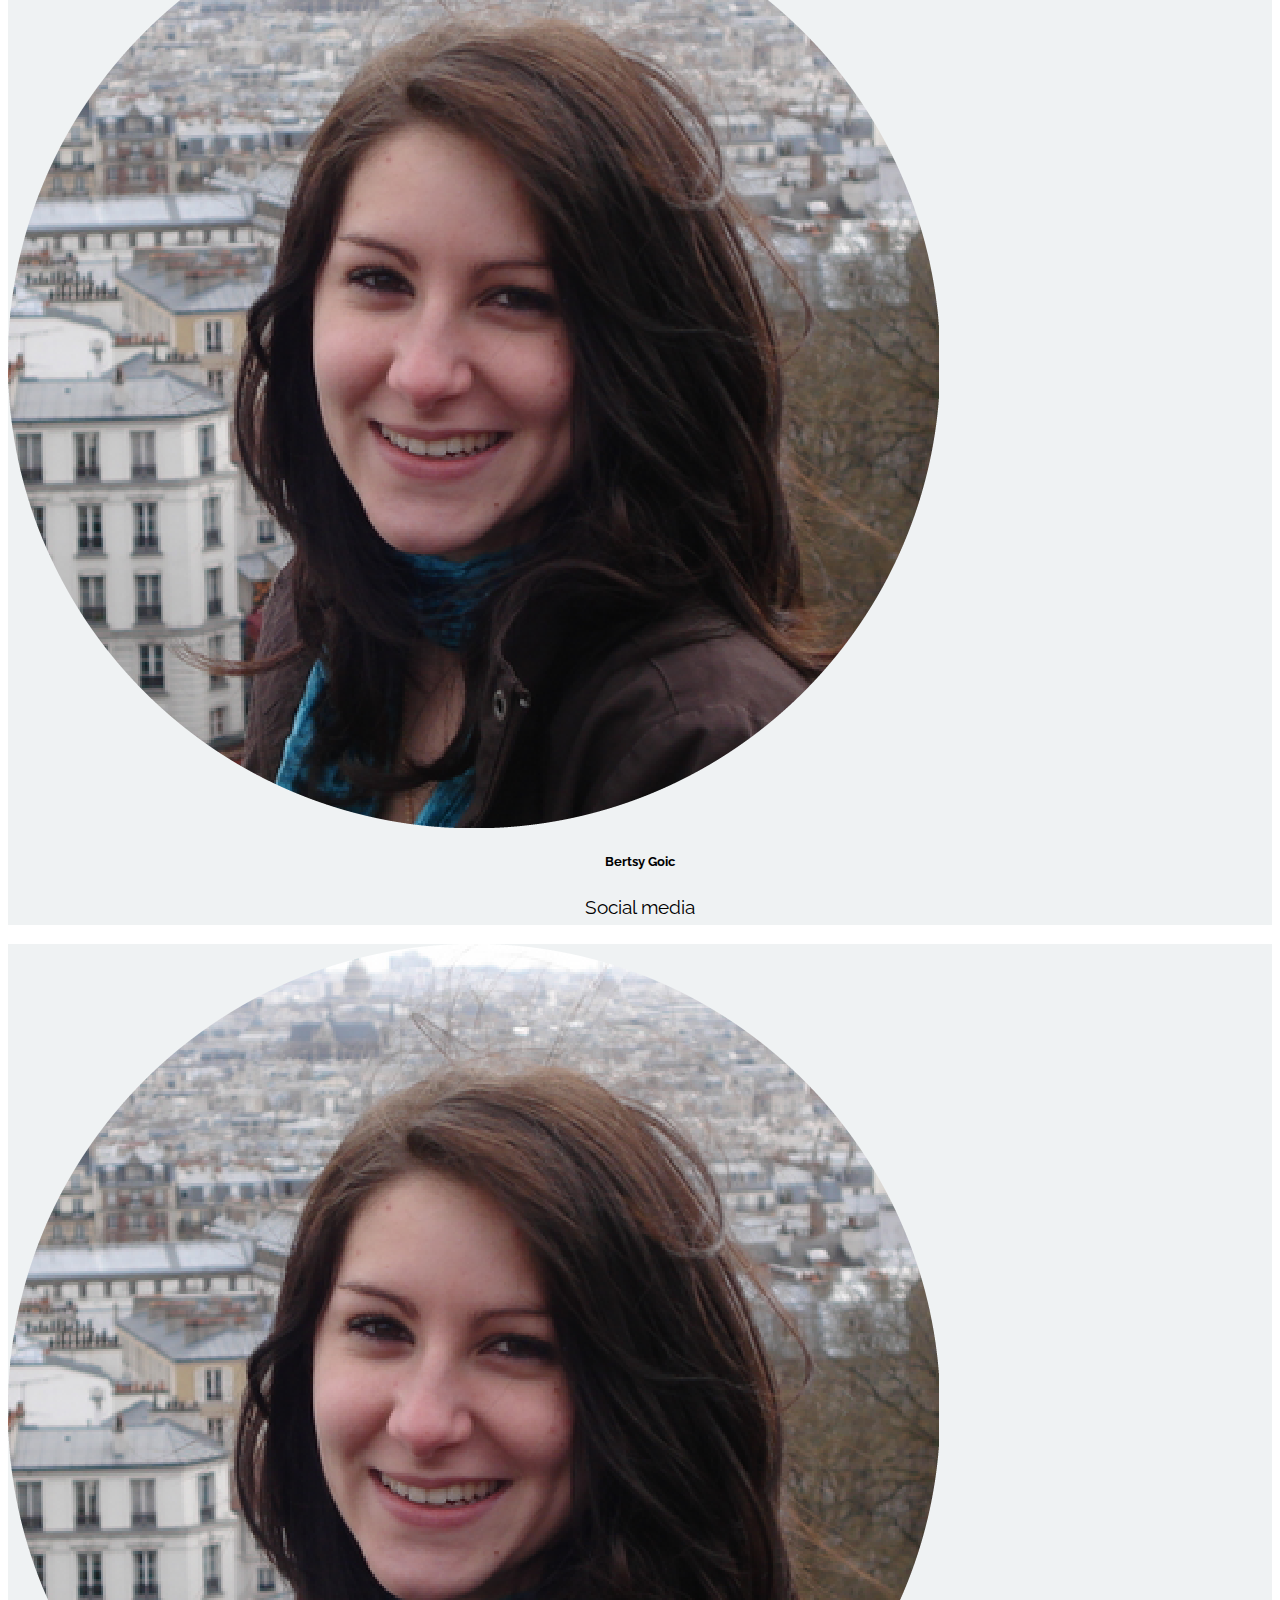
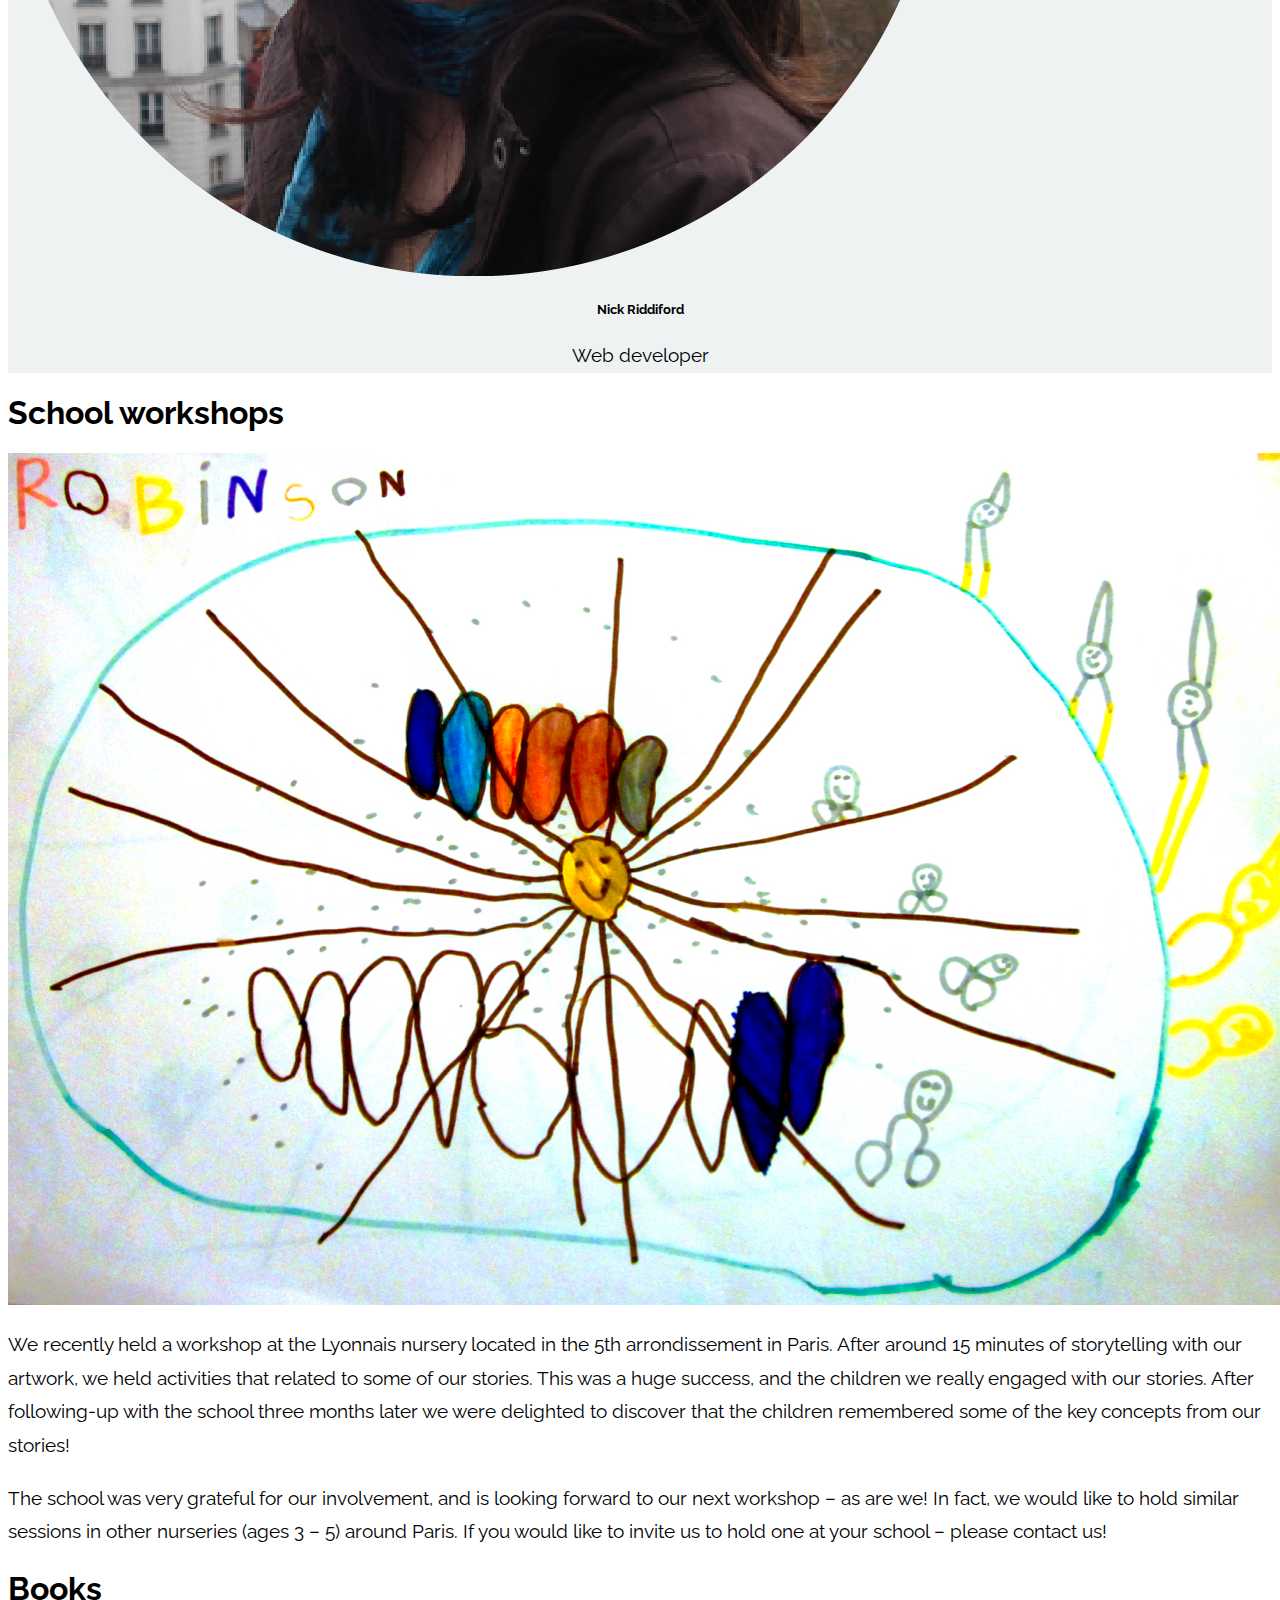
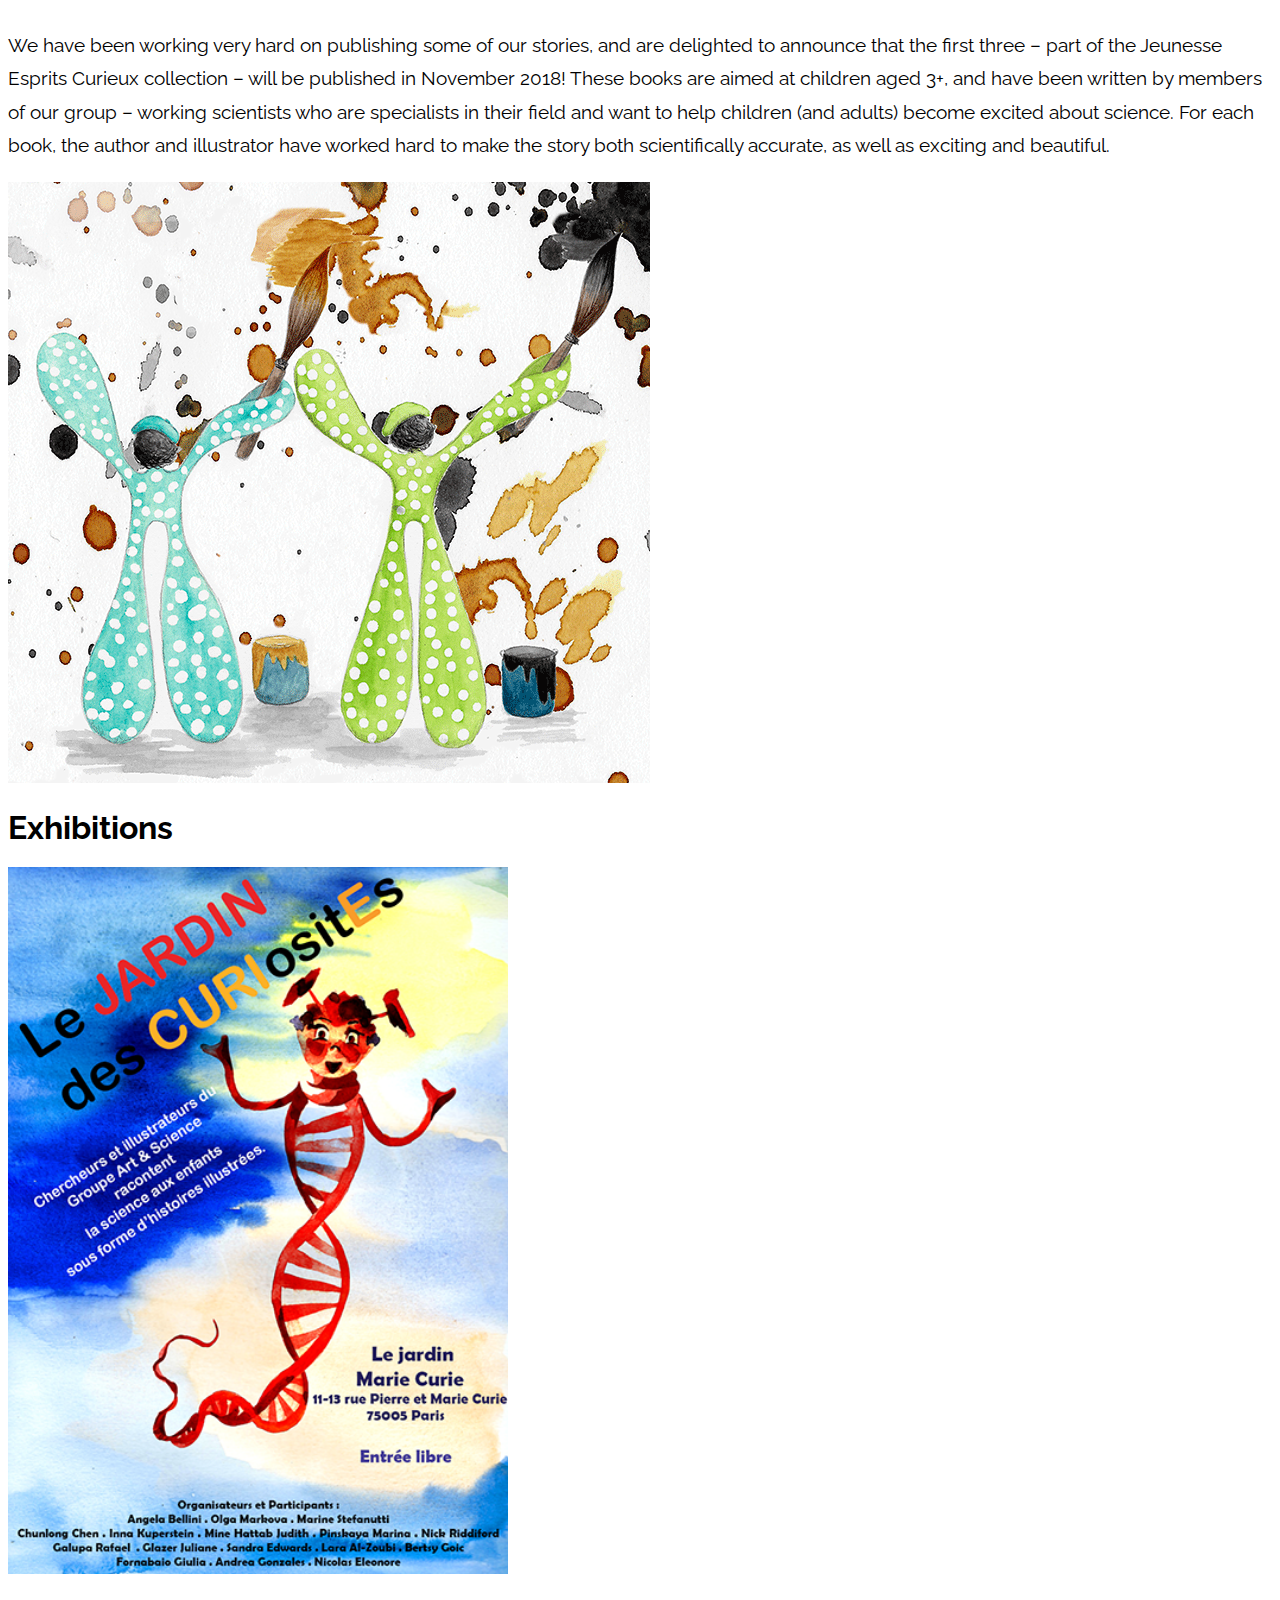
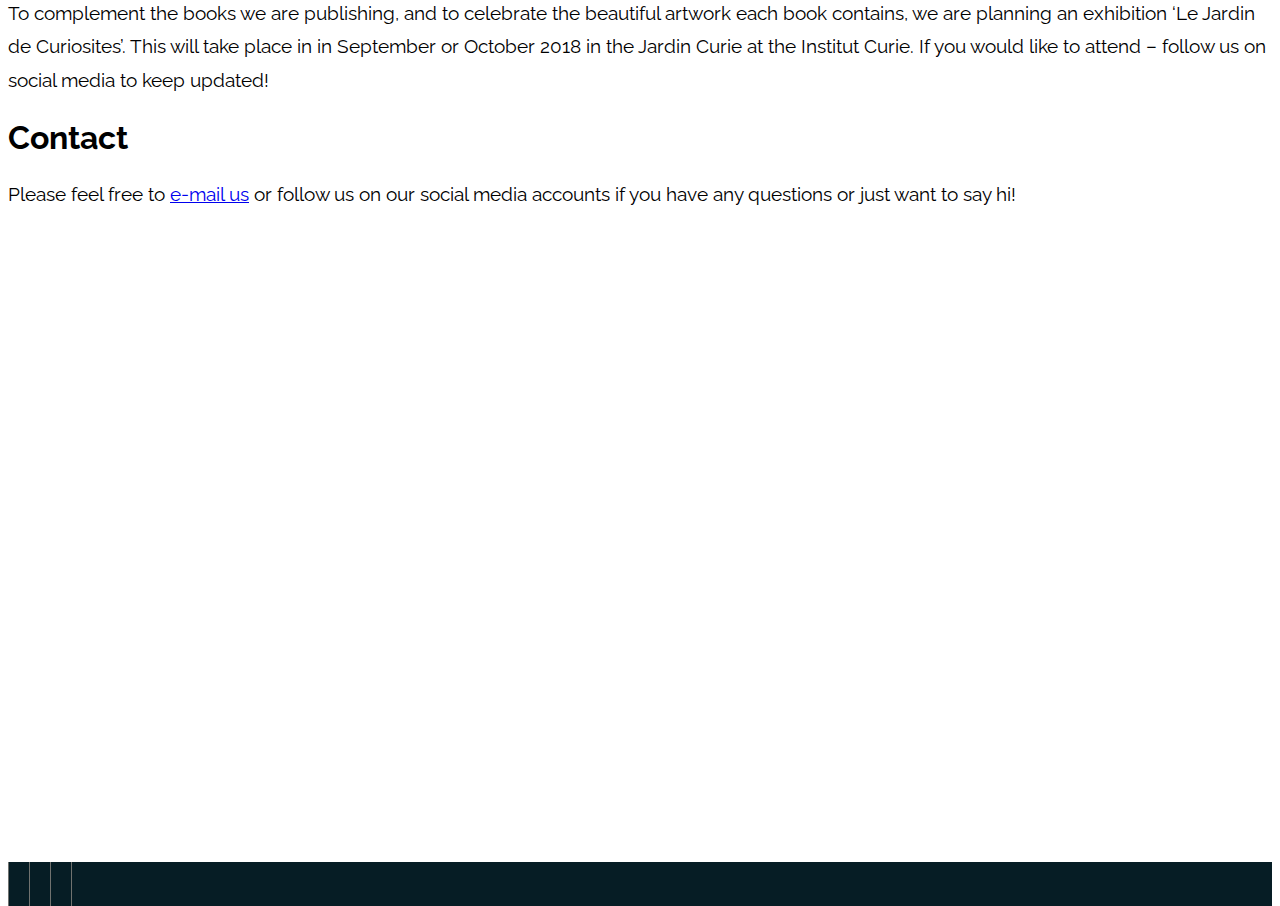
==== commit fa85ad1e: "Fix padding issues and expand headers" ====
--- a/index_en.html
+++ b/index_en.html
@@ -64,11 +64,6 @@
         </ul>
     </div>
 </nav>
-
-<!--<section id="banner" class="overlay">-->
-<!--<h2>Actin Art</h2>-->
-<!--<p>Beautiful science stories for curious children</p>-->
-<!--</section>-->
 
 
 <header class="header">
@@ -85,7 +80,7 @@
 </header>
 
 
-<div class="container vertical-center pt-5 h-100" id="about">
+<div class="container pt-5 h-100" id="about">
     <h1 class="text-center mb-3 mt-5 display-3">About</h1>
     <div class="row">
 
--- a/css/main.css
+++ b/css/main.css
@@ -1,10 +1,10 @@
 @import url('https://fonts.googleapis.com/css?family=Raleway');
 
 html, h1, h2, h3, h4, h5, h6, p, a {
-    font-family: "Raleway";
+    font-family: "Raleway", serif;
 }
 
-html,body {
+html, body {
     height: 100%;
 }
 
@@ -13,11 +13,11 @@
     line-height: 2vw;
 }
 
-/*!* Nav bar*!*/
-
+/* Nav bar */
 .navbar {
     background-color: rgba(26, 62, 85, 0.82);
 }
+
 .nav-link, .navbar-brand {
     color: rgba(141, 162, 180, 0.9);
     cursor: pointer;
@@ -35,7 +35,7 @@
     justify-content: flex-end;
 }
 
-/*header style*/
+/* header style */
 .header {
     background-image: url(../images/Book_example_cad_.jpg);
     background-attachment: fixed;
@@ -77,34 +77,7 @@
     color: #fff;
 }
 
-/* Banner */
-#banner {
-    background-image: url(../images/dark_tint.png), url(../images/DNA_s.jpg);
-    background-position: center center;
-    opacity: 0.9;
-    background-size: cover;
-    padding: 5em 0 5em;
-    text-align: center;
-    color: #ffffff;
-}
-
-#banner :last-child {
-    margin-bottom: 0;
-}
-
-#banner h2 {
-    font-size: 5em;
-    line-height: 1.25em;
-    margin: 0 0 0.5em 0;
-    padding: 0;
-}
-
-#banner p {
-    font-size: 1.5em;
-    margin-bottom: 1.75em;
-    color: #ffffff;
-}
-
+/* Profile cards */
 .card-body {
     text-align: center;
 }
@@ -121,6 +94,7 @@
     filter: opacity(100%);
 }
 
+/* Google map */
 .map-responsive {
     overflow: hidden;
     padding-bottom: 50%;
@@ -136,6 +110,7 @@
     position: absolute;
 }
 
+/* Footer */
 .footer {
     background: #061D25;
     padding: 10px 0;
@@ -156,4 +131,44 @@
 
 .footer a:hover {
     color: #4bb2f9;
-}+}
+
+/* Custom media queries for font size/line height */
+/*
+Extra small devices (portrait phones, less than 544px)
+No media query since this is the default in Bootstrap because it is "mobile first"
+*/
+p {
+    font-size: 1rem;
+}
+
+/*Bootstrap 4 breakpoints*/
+/* Small devices (landscape phones, 544px and up) */
+@media (min-width: 544px) {
+    p {
+        font-size: .1rem;
+    }
+}
+
+/* Medium devices (tablets, 768px and up) The navbar toggle appears at this breakpoint */
+@media (min-width: 768px) {
+    p {
+        font-size: 1.1rem;
+    }
+}
+
+/* Large devices (desktops, 992px and up) */
+@media (min-width: 992px) {
+    p {
+        font-size: 1.1rem;
+        line-height: 1.5;
+    }
+}
+
+/* Extra large devices (large desktops, 1200px and up) */
+@media (min-width: 1200px) {
+    p {
+        font-size: 1.2rem;
+        line-height: 1.75;
+    }
+}
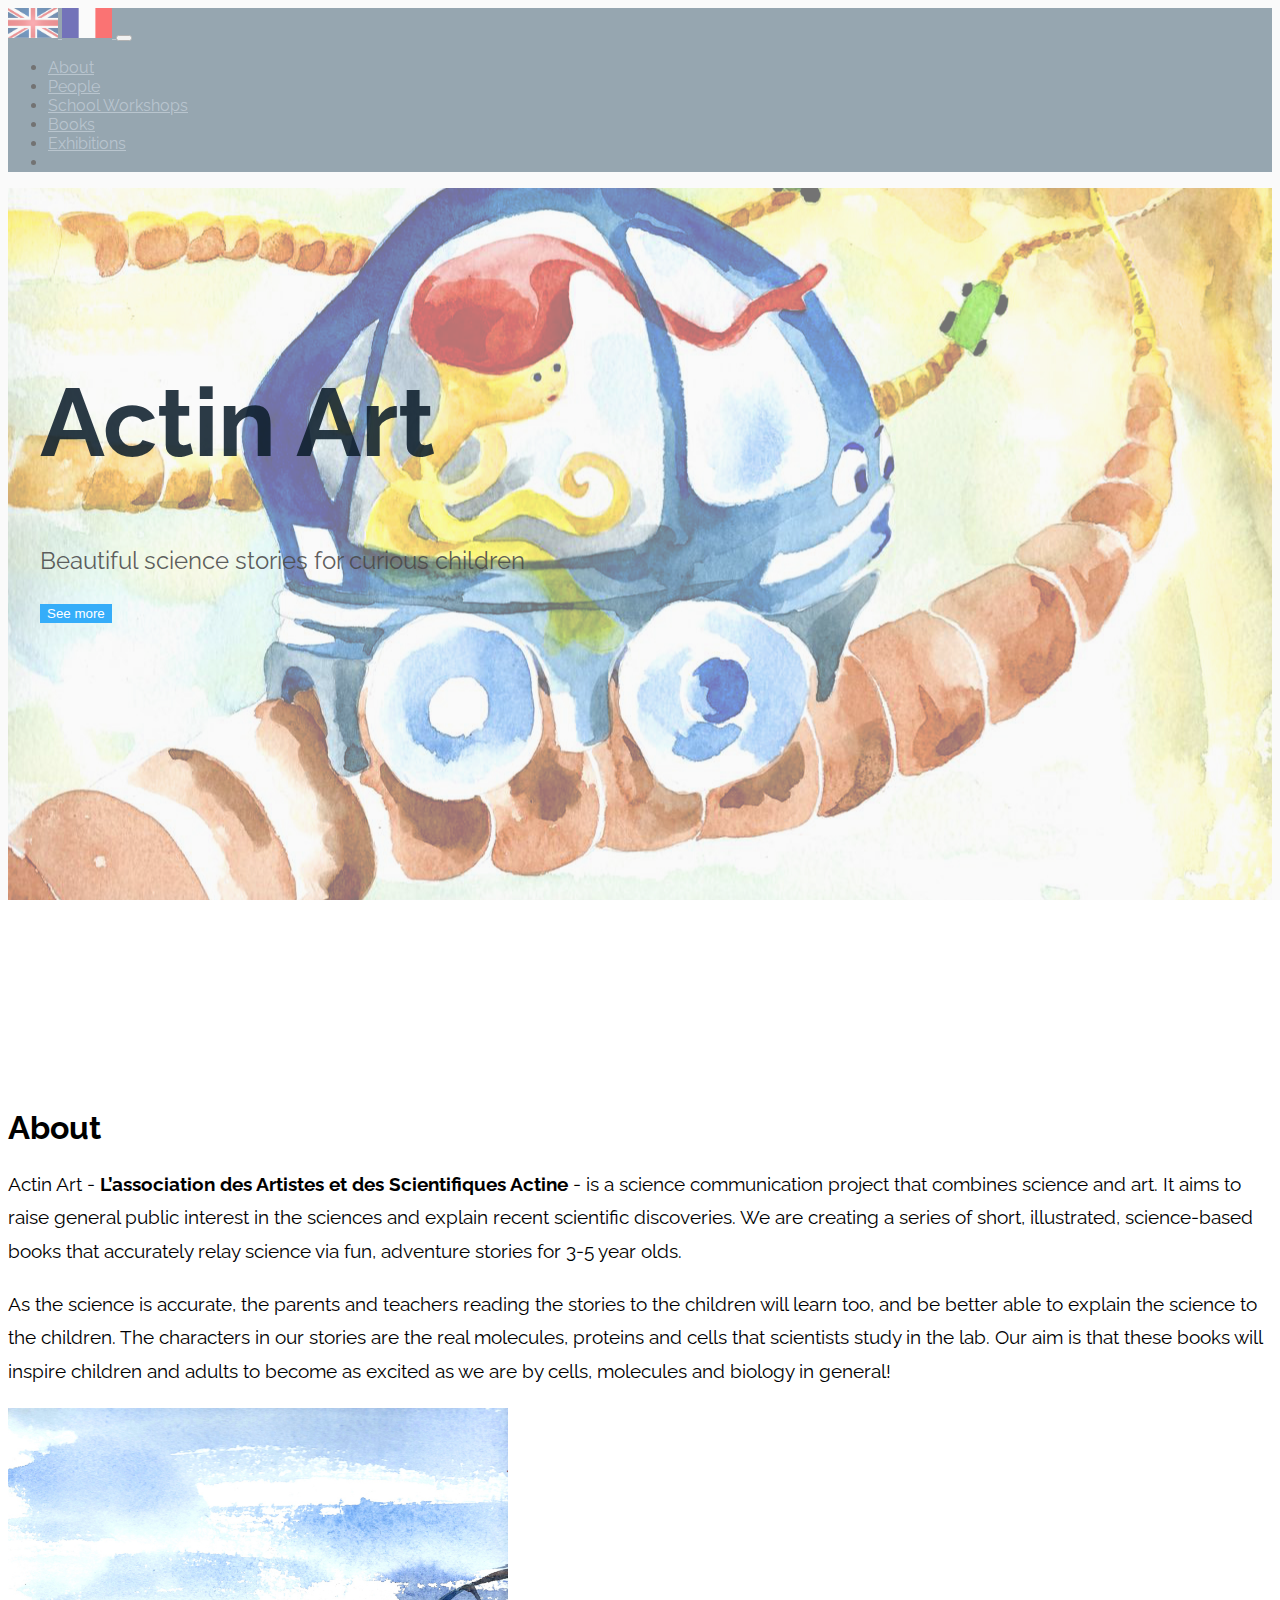
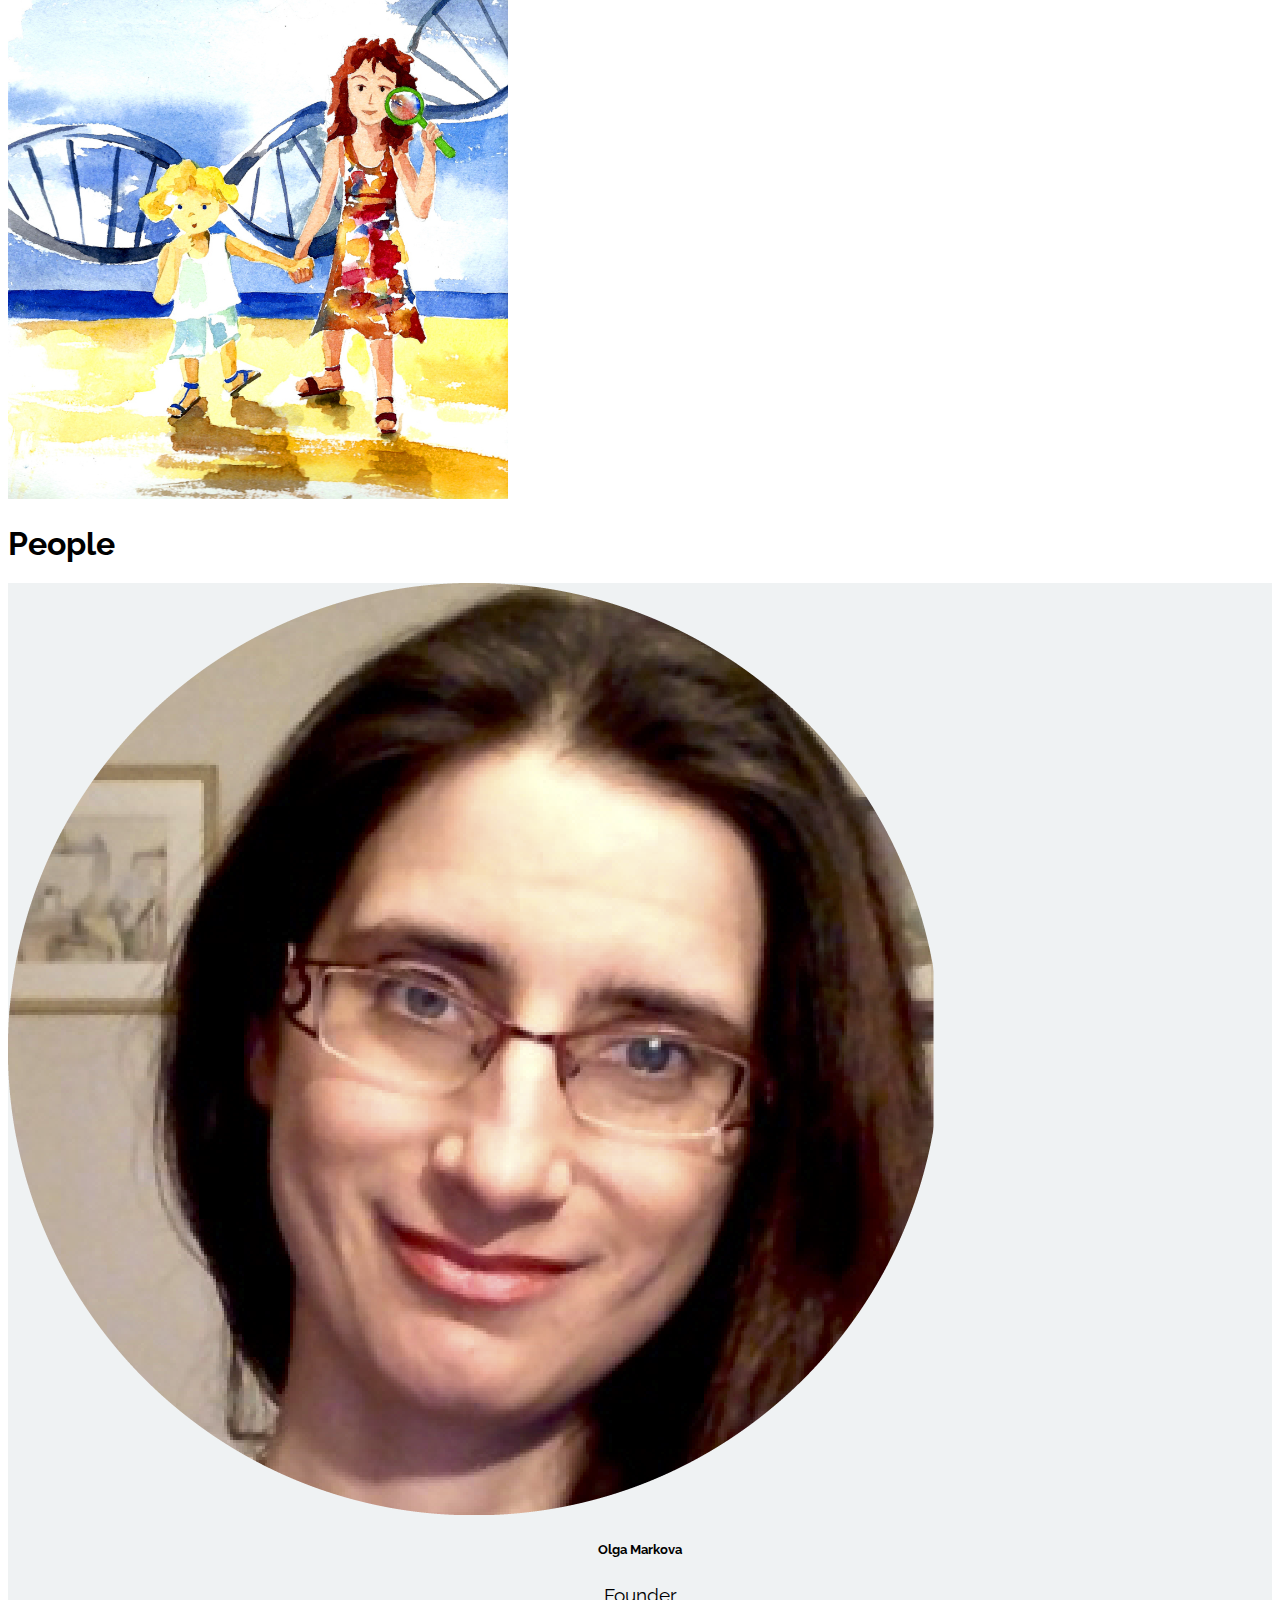
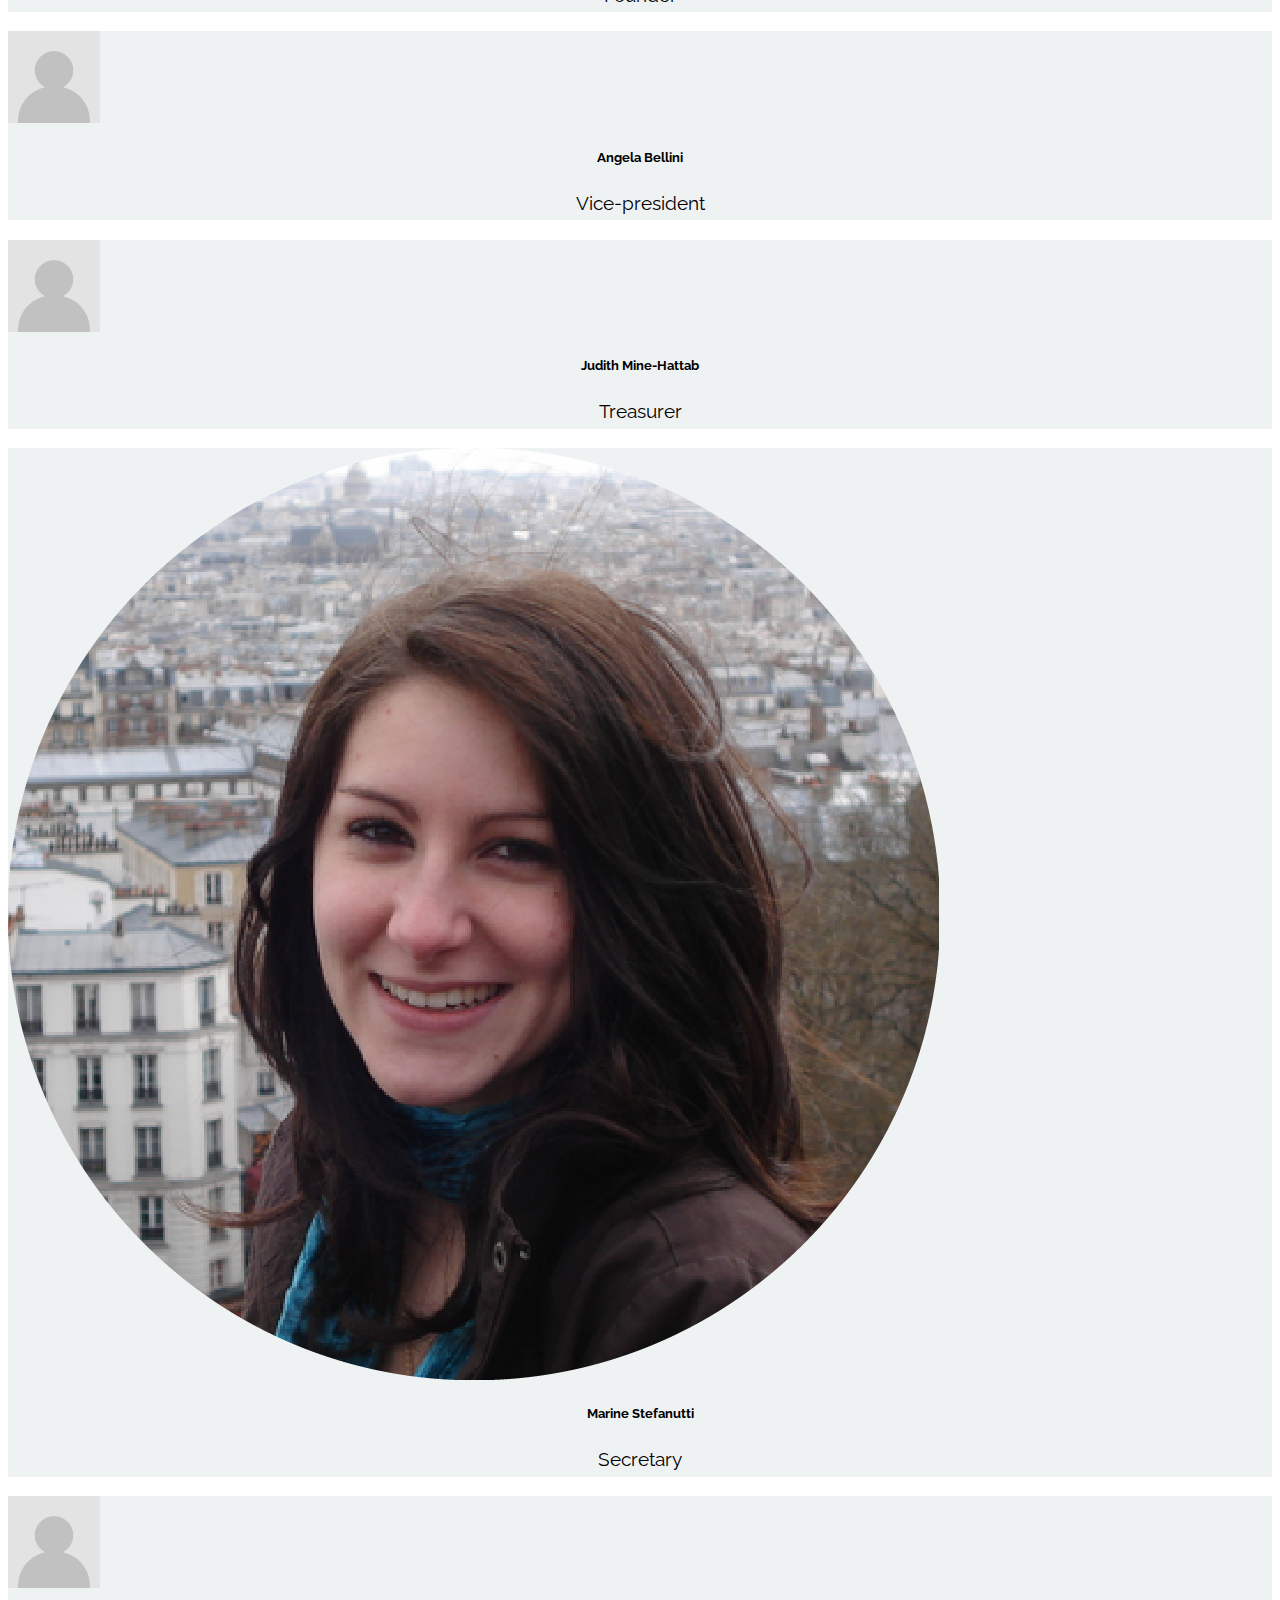
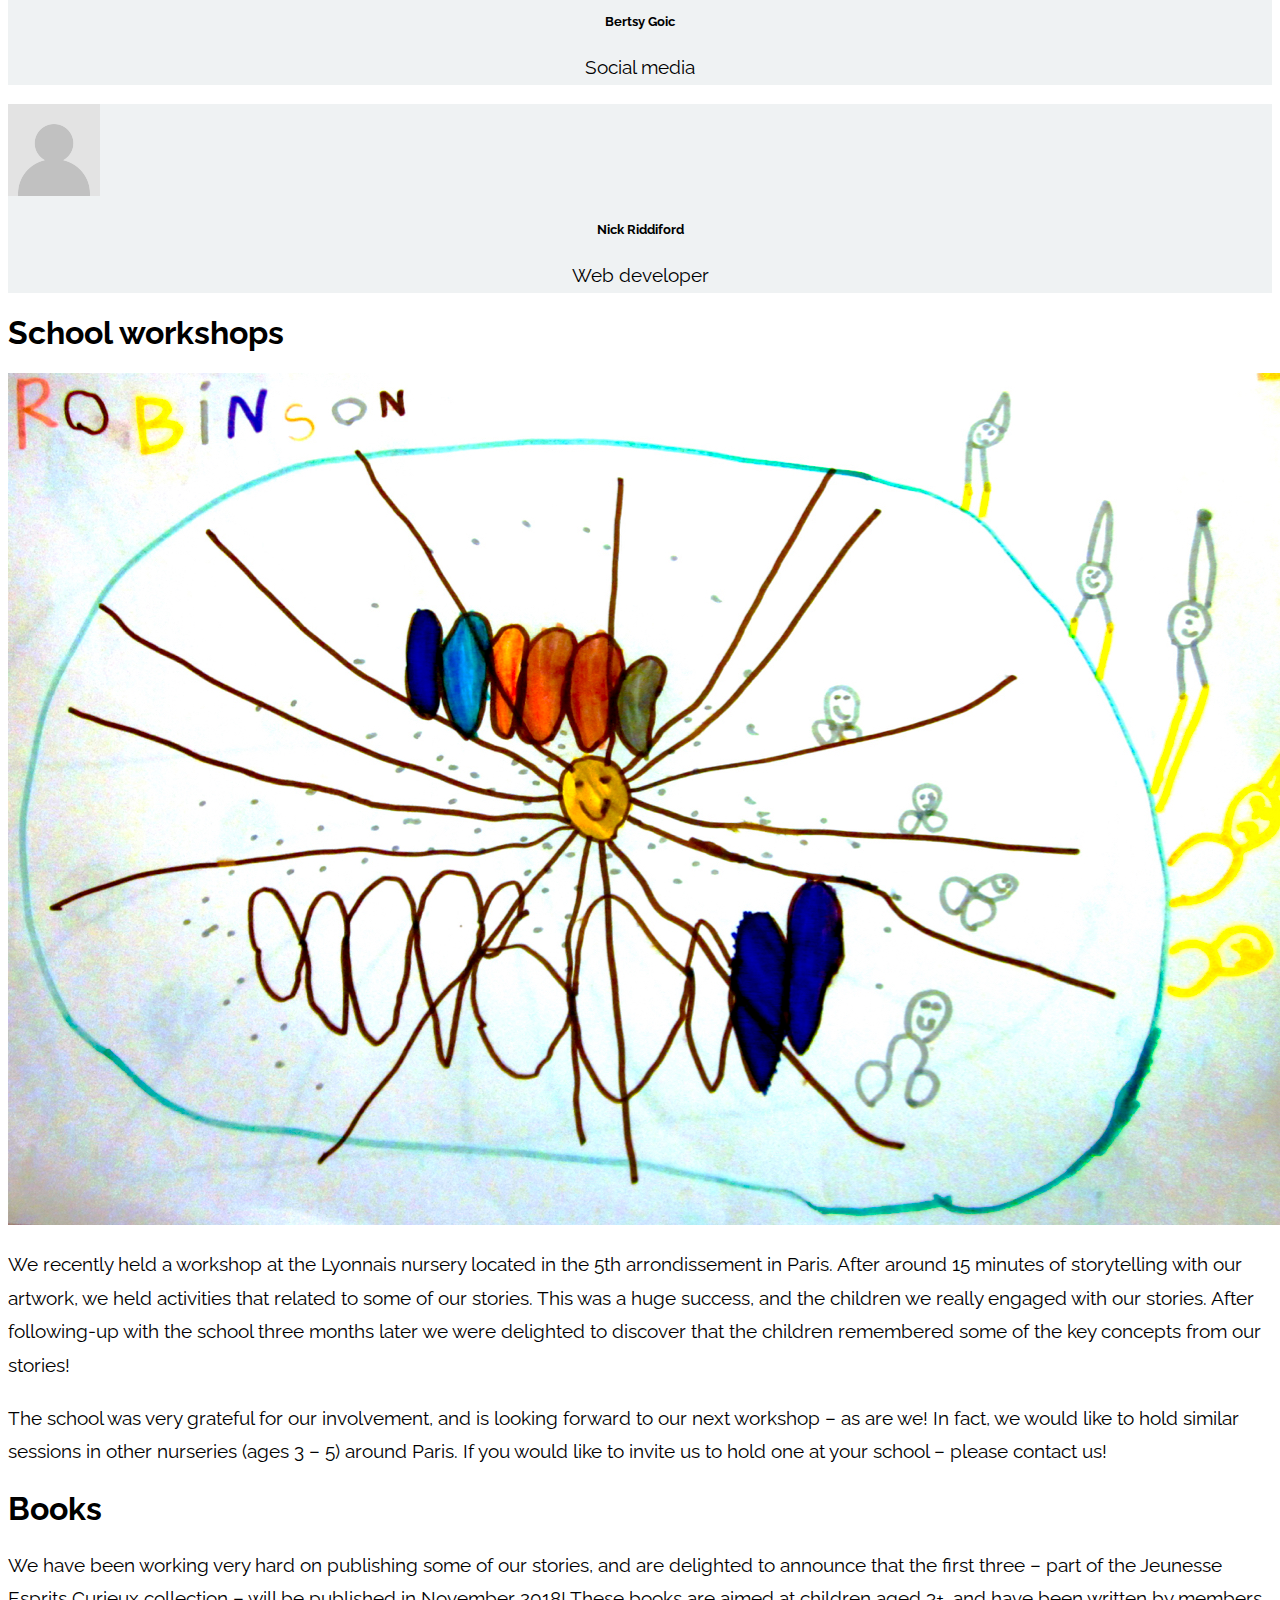
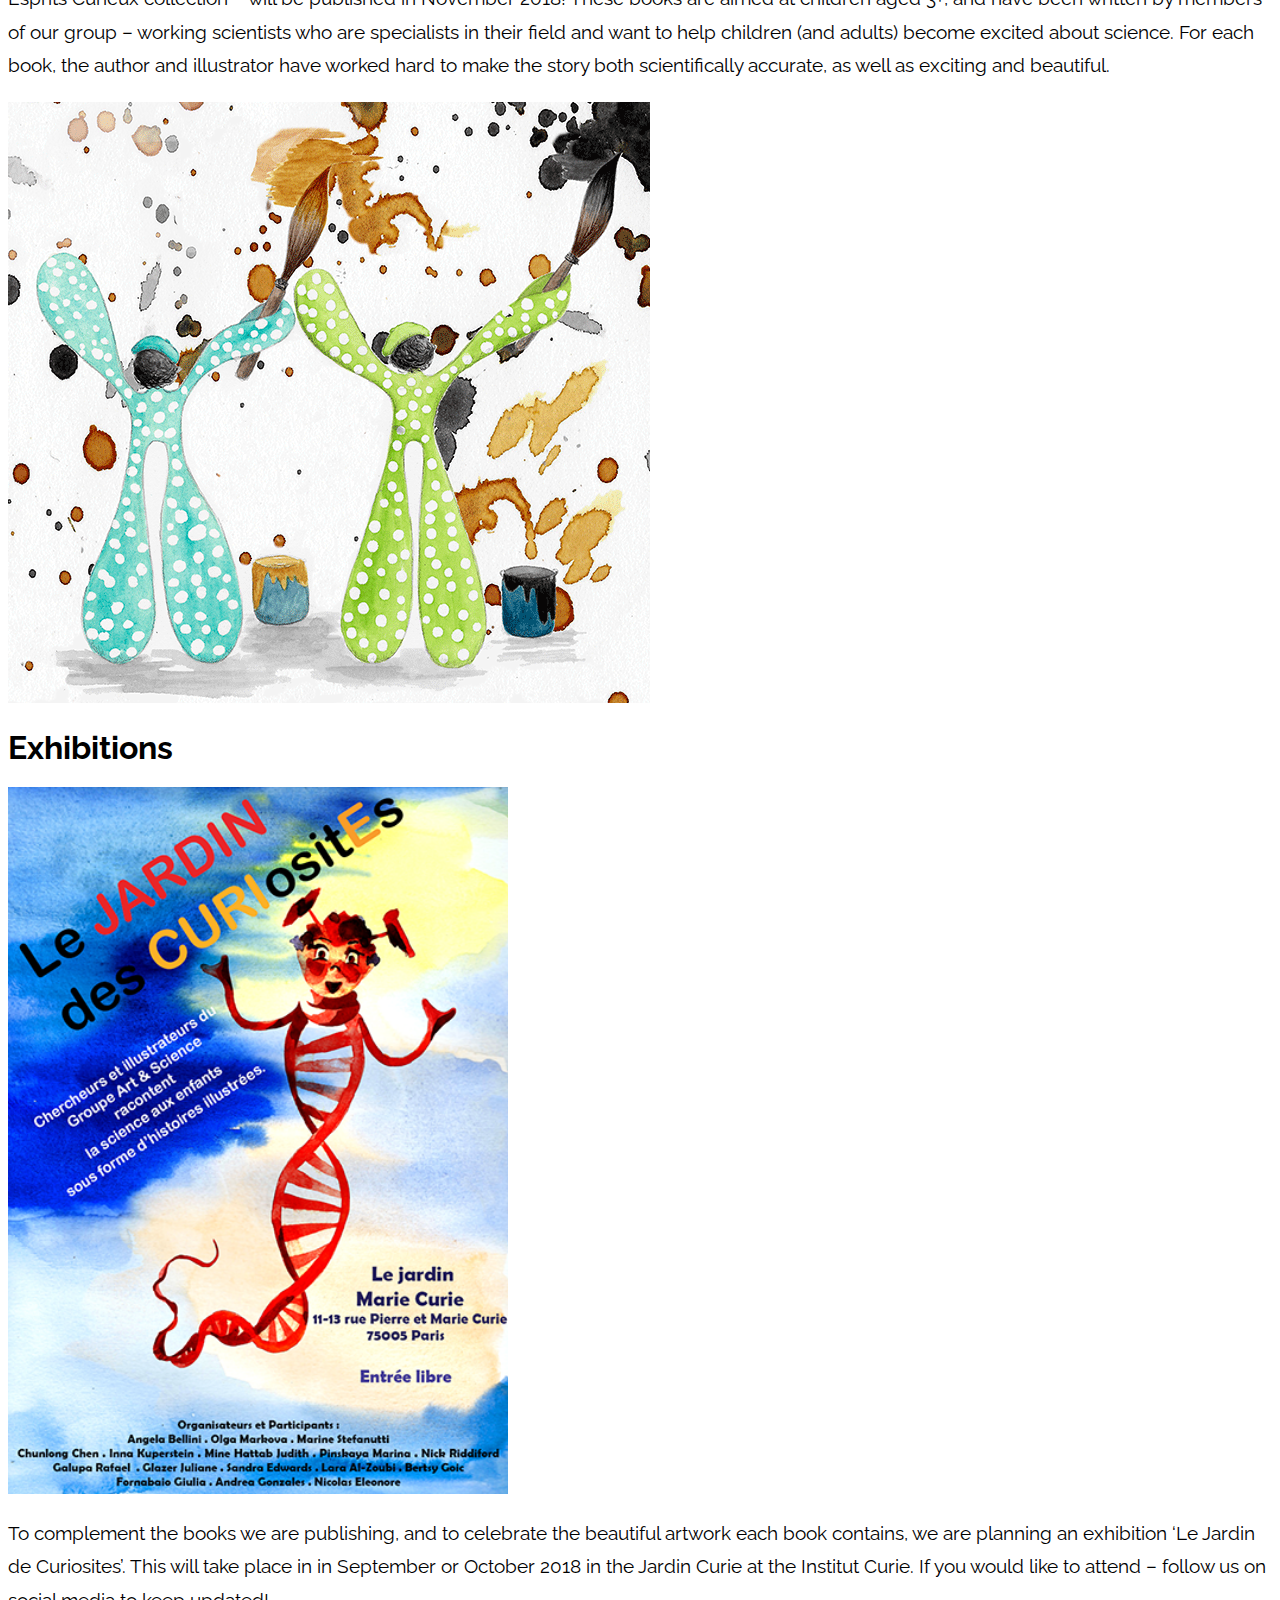
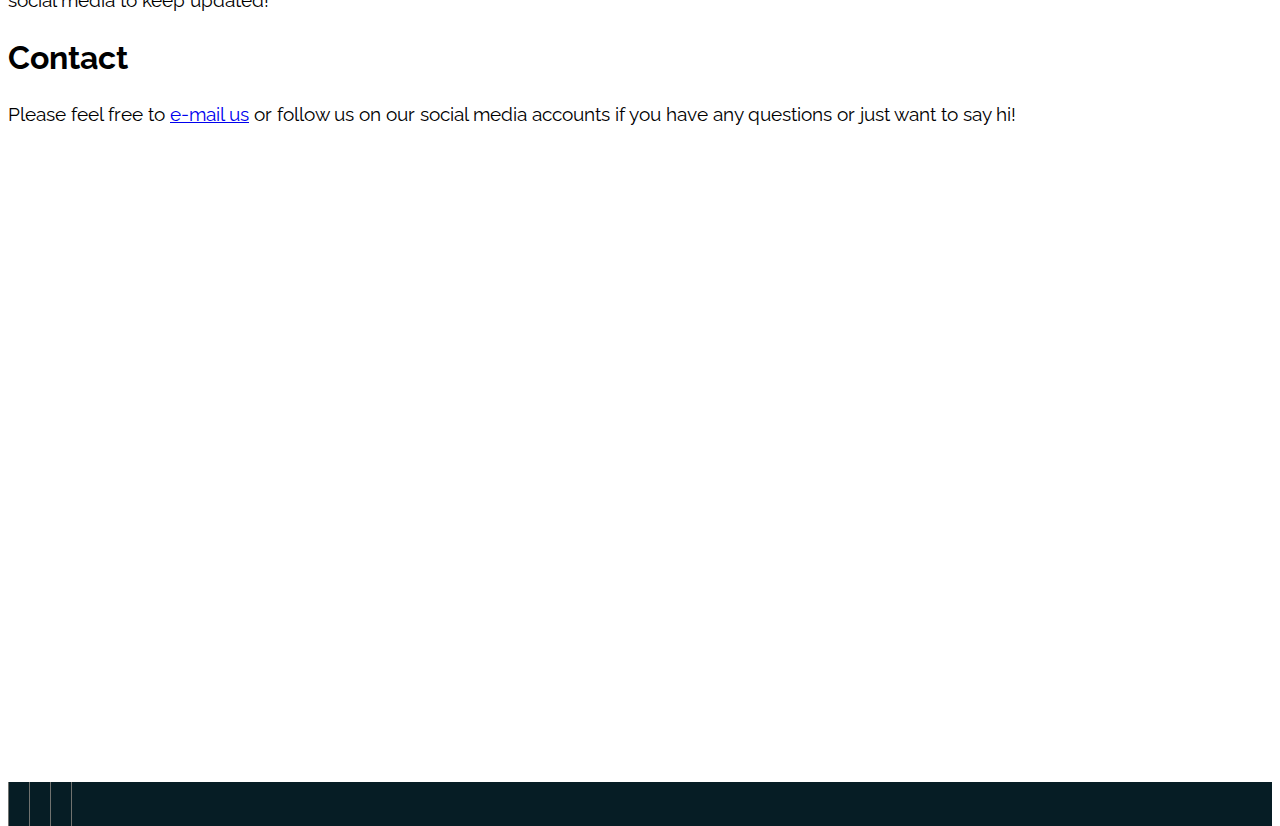
==== commit cf5c5c76: "Fix multi Marine" ====
--- a/index_en.html
+++ b/index_en.html
@@ -153,7 +153,7 @@
 
         <!-- Bertsy -->
         <div class="card p-3 mb-4">
-            <img class="card-img-top" src="images/Marine_s.png" alt="Marine">
+            <img class="card-img-top" src="images/profile_placeholder.gif" alt="Bertsy">
             <div class="card-body">
                 <h5 class="card-title">Bertsy Goic</h5>
                 <p class="card-text text-muted">Social media</p>
@@ -162,7 +162,7 @@
 
         <!-- Nick -->
         <div class="card p-3 mb-4">
-            <img class="card-img-top" src="images/Marine_s.png" alt="Marine">
+            <img class="card-img-top" src="images/profile_placeholder.gif" alt="Nick">
             <div class="card-body">
                 <h5 class="card-title">Nick Riddiford</h5>
                 <p class="card-text text-muted">Web developer</p>
